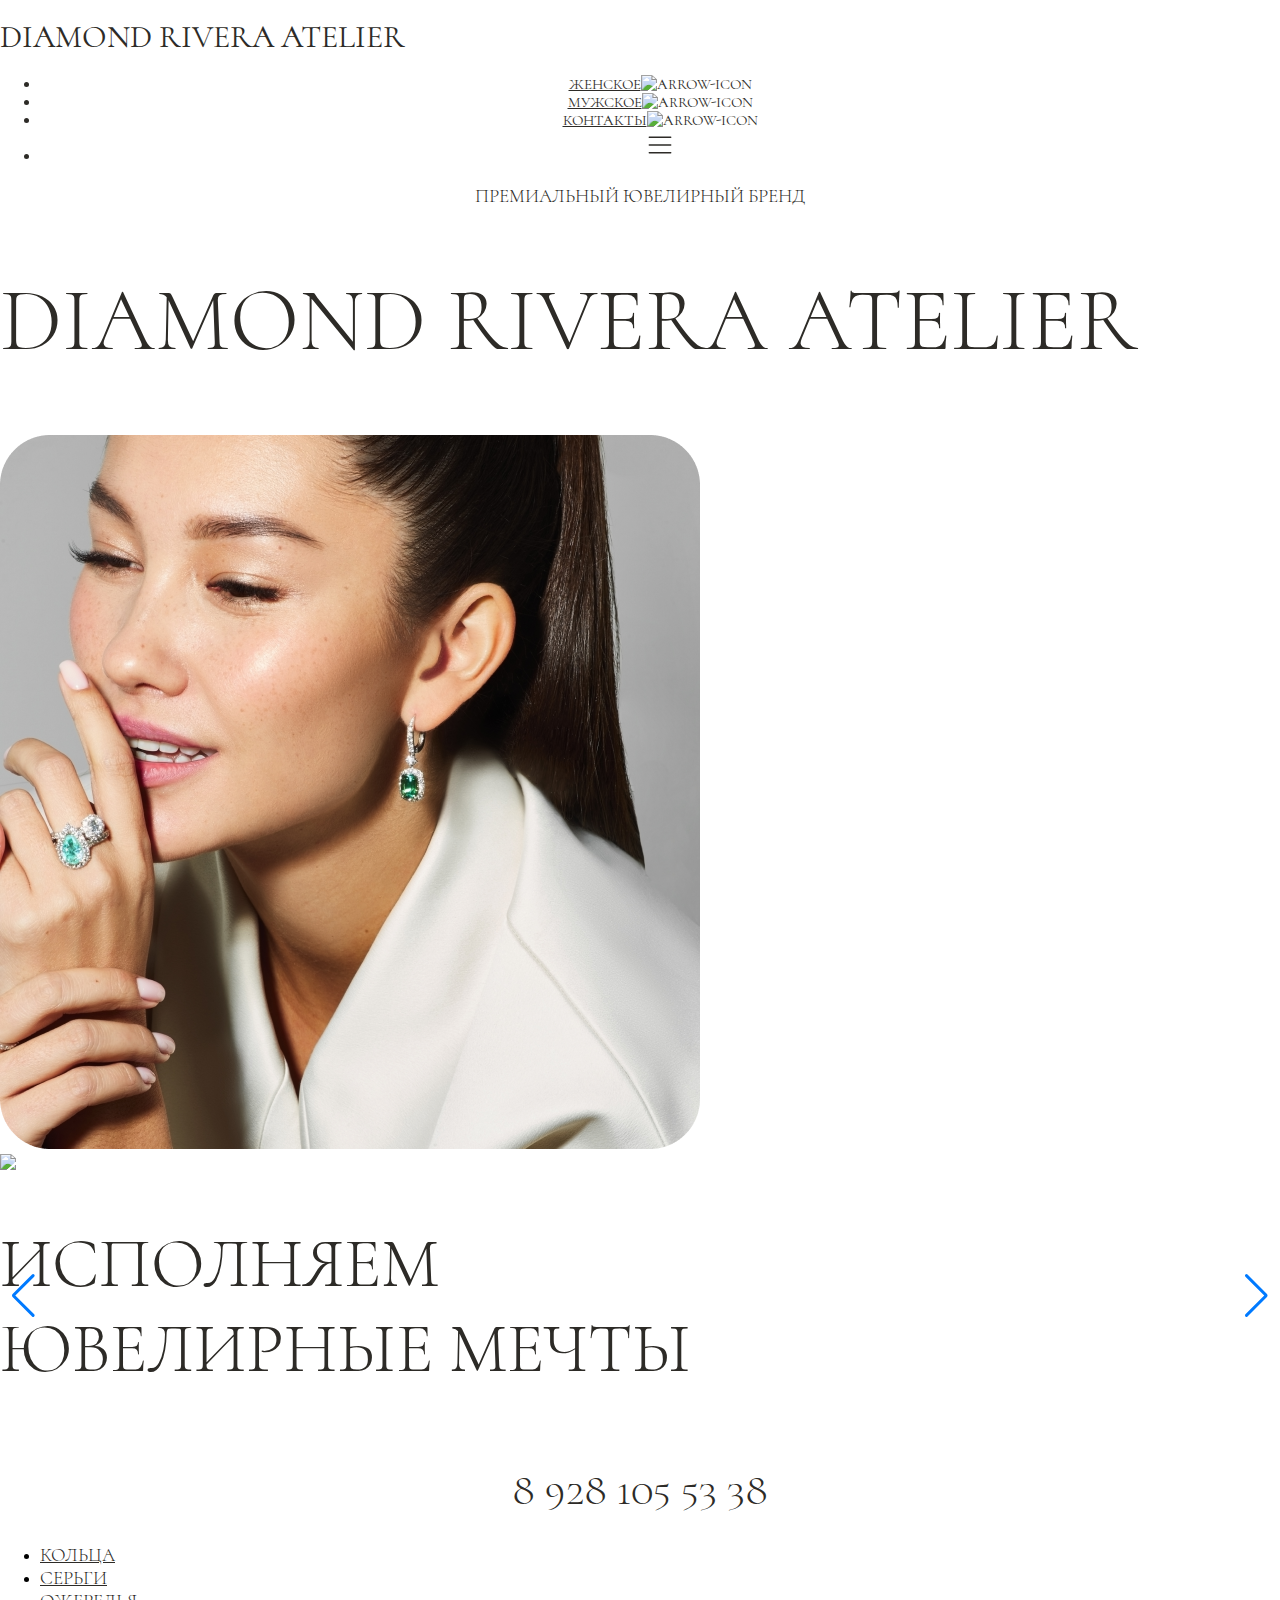
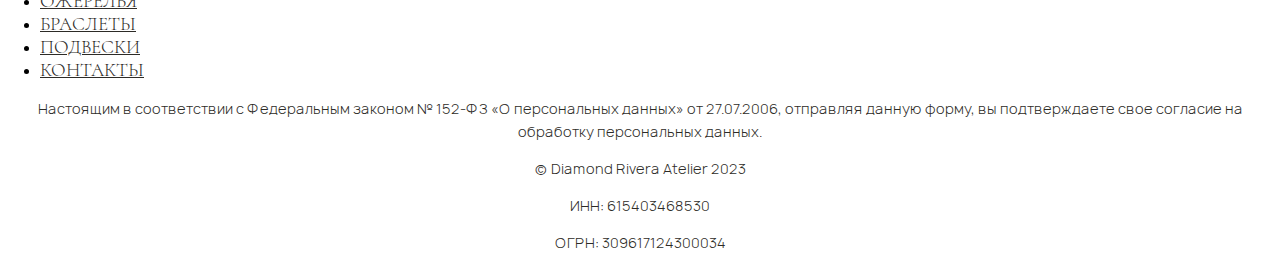
==== index.html @ b0409db1 "small changes index.html" ====
<!DOCTYPE html>
<html lang="en">
  <head>
    <meta charset="UTF-8" />
    <meta name="viewport" content="width=device-width, initial-scale=1.0" />
    <title>Diamon done</title>
    <!-- normalize css -->
    <link rel="stylesheet" href="css/normalize.css" />
    <!-- cormorantcs font -->
    <link rel="stylesheet" href="./fonts/CormorantSC/stylesheet.css" />
    <!-- manrope font -->
    <link rel="stylesheet" href="./fonts/manrope/stylesheet.css">
    <!-- swiper css -->
    <link rel="stylesheet" href="./libs/swiper/swiper.css" />
    <!-- typohraphy css -->
    <link rel="stylesheet" href="./css/typography.css" />
    <!-- css link -->
    <link rel="stylesheet" href="css/style.css" />
  </head>
  <body>
    <div class="wrapper">
      <!-- header start -->
      <header class="header">
        <div class="container">
          <h1 class="brand-title">Diamond Rivera Atelier</h1>
          <nav class="header-nav">
            <ul class="nav-menu">
              <li class="nav-item">
                <a href="#!" class="nav-link header-nav">Женское</a
                ><img
                  class="arrow-icon"
                  src="./images/icons/arrow-icon.svg"
                  alt="arrow-icon"
                />
              </li>
              <li class="nav-item">
                <a href="#!" class="nav-link header-nav">Мужское</a
                ><img
                  class="arrow-icon"
                  src="./images/icons/arrow-icon.svg"
                  alt="arrow-icon"
                />
              </li>
              <li class="nav-item">
                <a href="#!" class="nav-link header-nav">контакты</a
                ><img
                  class="arrow-icon"
                  src="./images/icons/arrow-icon.svg"
                  alt="arrow-icon"
                />
              </li>
              <li class="nav-item">
                <img
                  class="bars-icon"
                  src="./images/icons/bars-icon.svg"
                  alt="bars-icon"
                />
              </li>
            </ul>
          </nav>
        </div>
      </header>
      <!-- header end -->

      <!-- main start -->
      <main class="main">
        <!-- intro section start -->
        <section class="intro">
          <div class="container d-flex">
            <div class="intro-content">
              <p class="intro-content-text card-item-title">
                Премиальный ювелирный бренд
              </p>
              <h1 class="h1-title intro-title">Diamond Rivera Atelier</h1>
            </div>
            <div class="intro-imgs">
              <img
                class="intro-img"
                src="./images/intro-img.png"
                alt="intro-img"
              />
            </div>
          </div>
        </section>

        <!-- slider section -->
        <section class="img-slider">
          <div class="swiper mySwiper">
            <div class="swiper-wrapper">
              <div class="swiper-slide">
                <img src="./images/slider-img.png" />
                <div class="captions">
                  <h1 class="caption-title h2-title">Исполняем  <br> ювелирные мечты</h1>
                </div>
              </div>
              <div class="swiper-slide">
                <img src="./images/images.jpg" />
              </div>
              <div class="swiper-slide">
                <img
                  src="https://i0.wp.com/picjumbo.com/wp-content/uploads/beautiful-nature-mountain-scenery-with-flowers-free-photo.jpg?w=600&quality=80"
                  alt="images"
                />
              </div>
            </div>
            <div class="swiper-button-next"></div>
            <div class="swiper-button-prev"></div>
            <div class="swiper-pagination"></div>
          </div>
        </section>
      </main>
      <!-- main end -->

      <!-- footer start -->
      <footer class="footer">
        <div class="footer-box">
          <h1 class="footer-number">8 928 105 53 38</h1>
          <ul class="footer-menu d-flex">
            <li class="footer-item">
              <a href="#!" class="footer-link card-item-title">Кольца</a>
            </li>
            <li class="footer-item">
              <a href="#!" class="footer-link card-item-title">Серьги</a>
            </li>
            <li class="footer-item">
              <a href="#!" class="footer-link card-item-title">Ожерелья</a>
            </li>
            <li class="footer-item">
              <a href="#!" class="footer-link card-item-title">Браслеты</a>
            </li>
            <li class="footer-item">
              <a href="#!" class="footer-link card-item-title">Подвески</a>
            </li>
            <li class="footer-item">
              <a href="#!" class="footer-link card-item-title">Контакты</a>
            </li>
          </ul>
          <div class="footer-descr card-item-descr">
            Настоящим в соответствии с Федеральным законом № 152-ФЗ «О
            персональных данных» от 27.07.2006, отправляя данную форму, вы
            подтверждаете свое согласие на обработку персональных данных.
          </div>
        </div>
        <div class="container">
          <div class="footer-bottom">
            <p class="card-item-descr">©  Diamond Rivera Atelier 2023</p>
            <div class="abstract-box d-flex">
              <p class="abstracts-text card-item-descr">ИНН: 615403468530</p>
              <p class="abstracts-text card-item-descr">ОГРН: 309617124300034</p>
            </div>
          </div>
        </div>
      </footer>
      <!-- footer end -->
    </div>
    <!-- swiper js -->
    <script src="./libs/swiper/swiper.js"></script>
    <!-- custom js -->
    <script src="./js/script.js"></script>
  </body>
</html>
---- fonts/CormorantSC/stylesheet.css ----
/* This stylesheet generated by Transfonter (https://transfonter.org) on February 25, 2018 3:37 PM */

@font-face {
    font-family: 'Cormorant SC';
    src: url('CormorantSC-Regular.eot');
    src: local('Cormorant SC Regular'), local('CormorantSC-Regular'),
        url('CormorantSC-Regular.eot?#iefix') format('embedded-opentype'),
        url('CormorantSC-Regular.woff') format('woff'),
        url('CormorantSC-Regular.ttf') format('truetype');
    font-weight: normal;
    font-style: normal;
}

@font-face {
    font-family: 'Cormorant SC';
    src: url('CormorantSC-Light.eot');
    src: local('Cormorant SC Light'), local('CormorantSC-Light'),
        url('CormorantSC-Light.eot?#iefix') format('embedded-opentype'),
        url('CormorantSC-Light.woff') format('woff'),
        url('CormorantSC-Light.ttf') format('truetype');
    font-weight: 300;
    font-style: normal;
}

@font-face {
    font-family: 'Cormorant SC';
    src: url('CormorantSC-SemiBold.eot');
    src: local('Cormorant SC SemiBold'), local('CormorantSC-SemiBold'),
        url('CormorantSC-SemiBold.eot?#iefix') format('embedded-opentype'),
        url('CormorantSC-SemiBold.woff') format('woff'),
        url('CormorantSC-SemiBold.ttf') format('truetype');
    font-weight: 600;
    font-style: normal;
}

@font-face {
    font-family: 'Cormorant SC';
    src: url('CormorantSC-Medium.eot');
    src: local('Cormorant SC Medium'), local('CormorantSC-Medium'),
        url('CormorantSC-Medium.eot?#iefix') format('embedded-opentype'),
        url('CormorantSC-Medium.woff') format('woff'),
        url('CormorantSC-Medium.ttf') format('truetype');
    font-weight: 500;
    font-style: normal;
}

@font-face {
    font-family: 'Cormorant SC';
    src: url('CormorantSC-Bold.eot');
    src: local('Cormorant SC Bold'), local('CormorantSC-Bold'),
        url('CormorantSC-Bold.eot?#iefix') format('embedded-opentype'),
        url('CormorantSC-Bold.woff') format('woff'),
        url('CormorantSC-Bold.ttf') format('truetype');
    font-weight: bold;
    font-style: normal;
}
---- fonts/manrope/stylesheet.css ----
@font-face {
    font-family: 'Manrope';
    src: url('Manrope-Bold.eot');
    src: local('Manrope Bold'), local('Manrope-Bold'),
        url('Manrope-Bold.eot?#iefix') format('embedded-opentype'),
        url('Manrope-Bold.woff2') format('woff2'),
        url('Manrope-Bold.woff') format('woff'),
        url('Manrope-Bold.ttf') format('truetype');
    font-weight: bold;
    font-style: normal;
}

@font-face {
    font-family: 'Manrope';
    src: url('Manrope-Semibold.eot');
    src: local('Manrope Semibold'), local('Manrope-Semibold'),
        url('Manrope-Semibold.eot?#iefix') format('embedded-opentype'),
        url('Manrope-Semibold.woff2') format('woff2'),
        url('Manrope-Semibold.woff') format('woff'),
        url('Manrope-Semibold.ttf') format('truetype');
    font-weight: 600;
    font-style: normal;
}

@font-face {
    font-family: 'Manrope';
    src: url('Manrope-Regular.eot');
    src: local('Manrope Regular'), local('Manrope-Regular'),
        url('Manrope-Regular.eot?#iefix') format('embedded-opentype'),
        url('Manrope-Regular.woff2') format('woff2'),
        url('Manrope-Regular.woff') format('woff'),
        url('Manrope-Regular.ttf') format('truetype');
    font-weight: normal;
    font-style: normal;
}

@font-face {
    font-family: 'Manrope';
    src: url('Manrope-Light.eot');
    src: local('Manrope Light'), local('Manrope-Light'),
        url('Manrope-Light.eot?#iefix') format('embedded-opentype'),
        url('Manrope-Light.woff2') format('woff2'),
        url('Manrope-Light.woff') format('woff'),
        url('Manrope-Light.ttf') format('truetype');
    font-weight: 300;
    font-style: normal;
}

@font-face {
    font-family: 'Manrope';
    src: url('Manrope-Thin.eot');
    src: local('Manrope Thin'), local('Manrope-Thin'),
        url('Manrope-Thin.eot?#iefix') format('embedded-opentype'),
        url('Manrope-Thin.woff2') format('woff2'),
        url('Manrope-Thin.woff') format('woff'),
        url('Manrope-Thin.ttf') format('truetype');
    font-weight: 100;
    font-style: normal;
}

@font-face {
    font-family: 'Manrope';
    src: url('Manrope-Medium.eot');
    src: local('Manrope Medium'), local('Manrope-Medium'),
        url('Manrope-Medium.eot?#iefix') format('embedded-opentype'),
        url('Manrope-Medium.woff2') format('woff2'),
        url('Manrope-Medium.woff') format('woff'),
        url('Manrope-Medium.ttf') format('truetype');
    font-weight: 500;
    font-style: normal;
}

@font-face {
    font-family: 'Manrope';
    src: url('Manrope-ExtraBold.eot');
    src: local('Manrope ExtraBold'), local('Manrope-ExtraBold'),
        url('Manrope-ExtraBold.eot?#iefix') format('embedded-opentype'),
        url('Manrope-ExtraBold.woff2') format('woff2'),
        url('Manrope-ExtraBold.woff') format('woff'),
        url('Manrope-ExtraBold.ttf') format('truetype');
    font-weight: 800;
    font-style: normal;
}
---- css/typography.css ----
/* h1 */
.h1-title {
  color: #2d2b27;
  font-family: Cormorant SC;
  font-size: 90px;
  font-style: normal;
  font-weight: 300;
  line-height: 120%;
  text-transform: uppercase;
}

.h2-title {
  color: #2d2b27;
  font-family: Cormorant SC;
  font-size: 70px;
  font-style: normal;
  font-weight: 300;
  line-height: normal;
  text-transform: uppercase;
}

.brand-title {
  color: #2d2b27;
  font-family: Cormorant SC;
  font-size: 32px;
  font-style: normal;
  font-weight: 400;
  line-height: 100%;
  text-transform: uppercase;
}

.card-item-title {
  color: #2d2b27;
  text-align: center;
  font-family: Cormorant SC;
  font-size: 19px;
  font-style: normal;
  font-weight: 300;
  line-height: normal;
  text-transform: uppercase;
}

.card-item-descr {
  color: #2d2b27;
  text-align: center;
  font-family: Manrope;
  font-size: 14px;
  font-style: normal;
  font-weight: 300;
  line-height: normal;
}

.slider-title {
  color: #fff;
  font-family: Manrope;
  font-size: 70px;
  font-style: normal;
  font-weight: 300;
  line-height: 120%;
}

.card-title,
.footer-number {
  color: #2d2b27;
  text-align: center;
  font-family: Cormorant SC;
  font-size: 41px;
  font-style: normal;
  font-weight: 300;
  line-height: normal;
}

.header-nav {
  color: #2d2b27;
  text-align: center;
  font-family: Cormorant SC;
  font-size: 15px;
  font-style: normal;
  font-weight: 400;
  line-height: normal;
  text-transform: uppercase;
}

.p-text {
  color: #2d2b27;
  font-variant-numeric: lining-nums proportional-nums;
  font-family: Cormorant SC;
  font-size: 24px;
  font-style: normal;
  font-weight: 300;
  line-height: 160%;
}
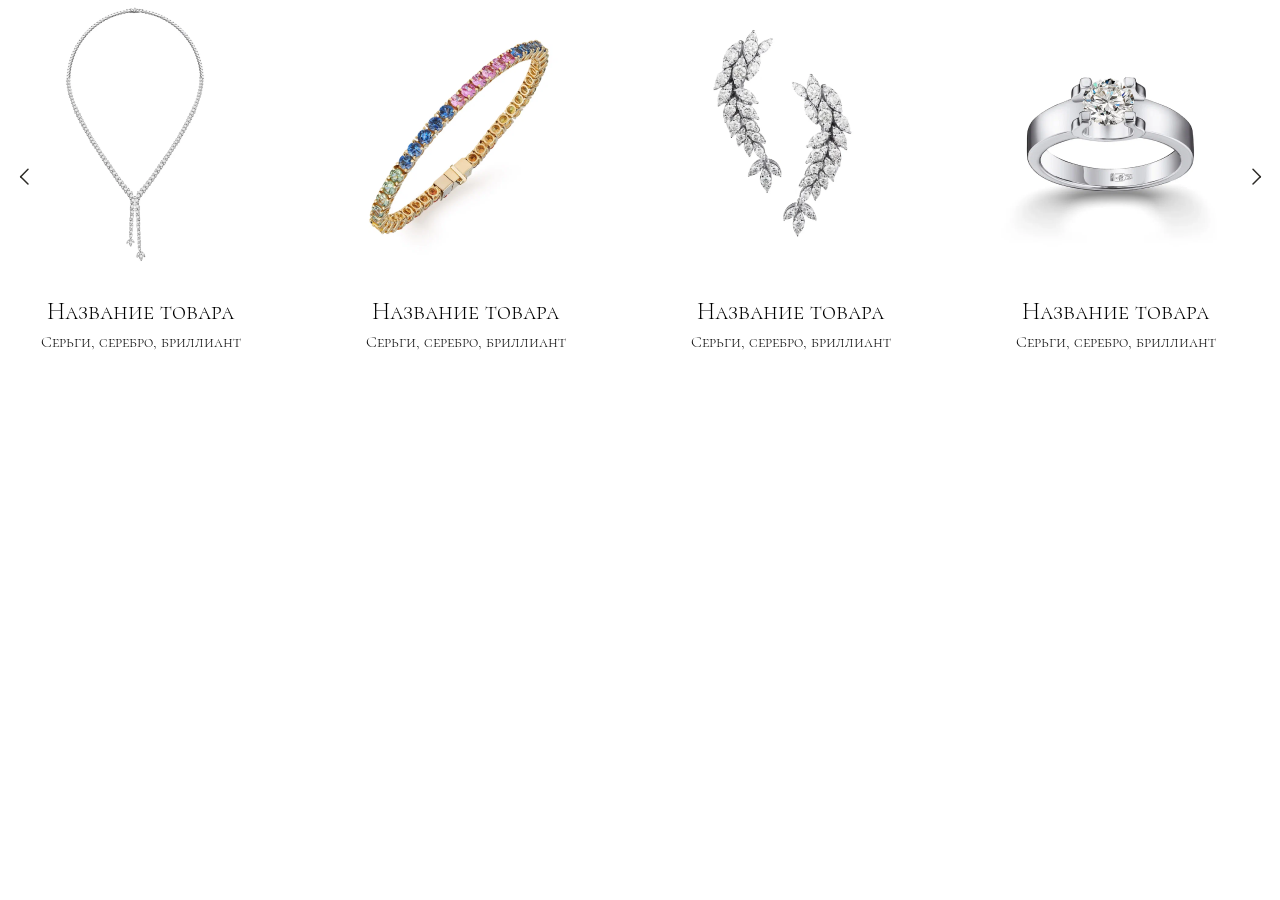
==== commit 5802d305: "vv" ====
--- a/index.html
+++ b/index.html
@@ -1,161 +1,129 @@
 <!DOCTYPE html>
 <html lang="en">
-  <head>
-    <meta charset="UTF-8" />
-    <meta name="viewport" content="width=device-width, initial-scale=1.0" />
-    <title>Diamon done</title>
-    <!-- normalize css -->
-    <link rel="stylesheet" href="css/normalize.css" />
-    <!-- cormorantcs font -->
-    <link rel="stylesheet" href="./fonts/CormorantSC/stylesheet.css" />
-    <!-- manrope font -->
-    <link rel="stylesheet" href="./fonts/manrope/stylesheet.css">
-    <!-- swiper css -->
-    <link rel="stylesheet" href="./libs/swiper/swiper.css" />
-    <!-- typohraphy css -->
-    <link rel="stylesheet" href="./css/typography.css" />
-    <!-- css link -->
-    <link rel="stylesheet" href="css/style.css" />
-  </head>
-  <body>
-    <div class="wrapper">
-      <!-- header start -->
-      <header class="header">
-        <div class="container">
-          <h1 class="brand-title">Diamond Rivera Atelier</h1>
-          <nav class="header-nav">
-            <ul class="nav-menu">
-              <li class="nav-item">
-                <a href="#!" class="nav-link header-nav">Женское</a
-                ><img
-                  class="arrow-icon"
-                  src="./images/icons/arrow-icon.svg"
-                  alt="arrow-icon"
-                />
-              </li>
-              <li class="nav-item">
-                <a href="#!" class="nav-link header-nav">Мужское</a
-                ><img
-                  class="arrow-icon"
-                  src="./images/icons/arrow-icon.svg"
-                  alt="arrow-icon"
-                />
-              </li>
-              <li class="nav-item">
-                <a href="#!" class="nav-link header-nav">контакты</a
-                ><img
-                  class="arrow-icon"
-                  src="./images/icons/arrow-icon.svg"
-                  alt="arrow-icon"
-                />
-              </li>
-              <li class="nav-item">
-                <img
-                  class="bars-icon"
-                  src="./images/icons/bars-icon.svg"
-                  alt="bars-icon"
-                />
-              </li>
-            </ul>
-          </nav>
-        </div>
-      </header>
-      <!-- header end -->
+<head>
+	<meta charset="UTF-8">
+	<meta name="viewport" content="width=device-width, initial-scale=1.0">
+	<title>Diamon done</title>
+	<!-- Cormorant SC font -->
+	<link rel="stylesheet" href="./fonts/Cormorant-sc/stylesheet.css">
+	<!--  -->
+	<link rel="stylesheet" href="./css/swiper.min.css">
+	<!-- normalize css -->
+	<link rel="stylesheet" href="css/normalize.css">
+	<!-- css link -->
+	<link rel="stylesheet" href="css/style.css">
+</head>
+<body>
+															<!-- ===============git push origin=================== -->
+	<div class="wrapper">
 
-      <!-- main start -->
-      <main class="main">
-        <!-- intro section start -->
-        <section class="intro">
-          <div class="container d-flex">
-            <div class="intro-content">
-              <p class="intro-content-text card-item-title">
-                Премиальный ювелирный бренд
-              </p>
-              <h1 class="h1-title intro-title">Diamond Rivera Atelier</h1>
-            </div>
-            <div class="intro-imgs">
-              <img
-                class="intro-img"
-                src="./images/intro-img.png"
-                alt="intro-img"
-              />
-            </div>
-          </div>
-        </section>
+		<!-- header start -->
+		<header class="header">
 
-        <!-- slider section -->
-        <section class="img-slider">
-          <div class="swiper mySwiper">
-            <div class="swiper-wrapper">
-              <div class="swiper-slide">
-                <img src="./images/slider-img.png" />
-                <div class="captions">
-                  <h1 class="caption-title h2-title">Исполняем  <br> ювелирные мечты</h1>
-                </div>
-              </div>
-              <div class="swiper-slide">
-                <img src="./images/images.jpg" />
-              </div>
-              <div class="swiper-slide">
-                <img
-                  src="https://i0.wp.com/picjumbo.com/wp-content/uploads/beautiful-nature-mountain-scenery-with-flowers-free-photo.jpg?w=600&quality=80"
-                  alt="images"
-                />
-              </div>
-            </div>
-            <div class="swiper-button-next"></div>
-            <div class="swiper-button-prev"></div>
-            <div class="swiper-pagination"></div>
-          </div>
-        </section>
-      </main>
-      <!-- main end -->
+		</header>
+		<!-- header end -->
 
-      <!-- footer start -->
-      <footer class="footer">
-        <div class="footer-box">
-          <h1 class="footer-number">8 928 105 53 38</h1>
-          <ul class="footer-menu d-flex">
-            <li class="footer-item">
-              <a href="#!" class="footer-link card-item-title">Кольца</a>
-            </li>
-            <li class="footer-item">
-              <a href="#!" class="footer-link card-item-title">Серьги</a>
-            </li>
-            <li class="footer-item">
-              <a href="#!" class="footer-link card-item-title">Ожерелья</a>
-            </li>
-            <li class="footer-item">
-              <a href="#!" class="footer-link card-item-title">Браслеты</a>
-            </li>
-            <li class="footer-item">
-              <a href="#!" class="footer-link card-item-title">Подвески</a>
-            </li>
-            <li class="footer-item">
-              <a href="#!" class="footer-link card-item-title">Контакты</a>
-            </li>
-          </ul>
-          <div class="footer-descr card-item-descr">
-            Настоящим в соответствии с Федеральным законом № 152-ФЗ «О
-            персональных данных» от 27.07.2006, отправляя данную форму, вы
-            подтверждаете свое согласие на обработку персональных данных.
-          </div>
-        </div>
-        <div class="container">
-          <div class="footer-bottom">
-            <p class="card-item-descr">©  Diamond Rivera Atelier 2023</p>
-            <div class="abstract-box d-flex">
-              <p class="abstracts-text card-item-descr">ИНН: 615403468530</p>
-              <p class="abstracts-text card-item-descr">ОГРН: 309617124300034</p>
-            </div>
-          </div>
-        </div>
-      </footer>
-      <!-- footer end -->
-    </div>
-    <!-- swiper js -->
-    <script src="./libs/swiper/swiper.js"></script>
-    <!-- custom js -->
-    <script src="./js/script.js"></script>
-  </body>
-</html>
+		<!-- main start -->
+		<main class="main">
+			<section class="slider_one">
+				<div class="container">
+					<div class="swiper mySwiper">
+						<div class="swiper-wrapper">
+							<div class="swiper-slide">
+								<div class="swipper_img">
+									<img src="./images/slider_img-one.png" alt="">
+								</div>
+								<div class="swipper_slide-title">
+									<h2 class="swipper-title">Название товара</h2>
+									<p class="swiper-title_p">Серьги, серебро, бриллиант</p>
+								</div>
+							</div>
+								<div class="swiper-slide">
+									<div class="swipper_img">
+										<img src="./images/slider_img-two.png" alt="">
+									</div>
+									<div class="swipper_slide-title">
+										<h2 class="swipper-title">Название товара</h2>
+										<p class="swiper-title_p">Серьги, серебро, бриллиант</p>
+									</div>
+								</div>
+							<div class="swiper-slide">
+								<div class="swipper_img">
+									<img src="./images/slider_img-three.png" alt="">
+								</div>
+								<div class="swipper_slide-title">
+									<h2 class="swipper-title">Название товара</h2>
+									<p class="swiper-title_p">Серьги, серебро, бриллиант</p>
+								</div>
+							</div>
+							<div class="swiper-slide">
+								<div class="swipper_img">
+									<img src="./images/slider_img-four.png" alt="">
+								</div>
+								<div class="swipper_slide-title">
+									<h2 class="swipper-title">Название товара</h2>
+									<p class="swiper-title_p">Серьги, серебро, бриллиант</p>
+								</div>
+							</div>
+							<div class="swiper-slide">
+								<div class="swipper_img">
+									<img src="./images/slider_img-one.png" alt="">
+								</div>
+								<div class="swipper_slide-title">
+									<h2 class="swipper-title">Название товара</h2>
+									<p class="swiper-title_p">Серьги, серебро, бриллиант</p>
+								</div>
+							</div>
+							<div class="swiper-slide">
+								<div class="swipper_img">
+									<img src="./images/slider_img-two.png" alt="">
+								</div>
+								<div class="swipper_slide-title">
+									<h2 class="swipper-title">Название товара</h2>
+									<p class="swiper-title_p">Серьги, серебро, бриллиант</p>
+								</div>
+							</div>
+							<div class="swiper-slide">
+								<div class="swipper_img">
+									<img src="./images/slider_img-three.png" alt="">
+								</div>
+								<div class="swipper_slide-title">
+									<h2 class="swipper-title">Название товара</h2>
+									<p class="swiper-title_p">Серьги, серебро, бриллиант</p>
+								</div>
+							</div>
+							<div class="swiper-slide">
+								<div class="swipper_img">
+									<img src="./images/slider_img-four.png" alt="">
+								</div>
+								<div class="swipper_slide-title">
+									<h2 class="swipper-title">Название товара</h2>
+									<p class="swiper-title_p">Серьги, серебро, бриллиант</p>
+								</div>
+							</div>
+						</div>
+						<div class="swiper-button-next">
+							<img src="./images/icons/swipper-next_btn.svg" alt="">
+						</div>
+						<div class="swiper-button-prev">
+							<img src="./images/icons/swipper-prev_btn.svg" alt="">
+						</div>
+					</div>
+				</div>
+			</section>
+
+		</main>
+		<!-- main end -->
+
+		<!-- footer start -->
+		<footer class="footer">
+			
+		</footer>
+		<!-- footer end -->
+		<script src="https://cdn.jsdelivr.net/npm/swiper@11/swiper-bundle.min.js"></script>
+		<script src="./libs/js/slider.js"></script>
+		<script src="./libs/js/swiper.min.js"></script>
+	</div>
+
+</body>
+</html>--- a/fonts/Cormorant-sc/stylesheet.css
+++ b/fonts/Cormorant-sc/stylesheet.css
@@ -0,0 +1,56 @@
+/* This stylesheet generated by Transfonter (https://transfonter.org) on February 25, 2018 3:38 PM */
+
+@font-face {
+    font-family: 'Cormorant Unicase';
+    src: url('CormorantUnicase-Regular.eot');
+    src: local('Cormorant Unicase Regular'), local('CormorantUnicase-Regular'),
+        url('CormorantUnicase-Regular.eot?#iefix') format('embedded-opentype'),
+        url('CormorantUnicase-Regular.woff') format('woff'),
+        url('CormorantUnicase-Regular.ttf') format('truetype');
+    font-weight: normal;
+    font-style: normal;
+}
+
+@font-face {
+    font-family: 'Cormorant Unicase';
+    src: url('CormorantUnicase-Bold.eot');
+    src: local('Cormorant Unicase Bold'), local('CormorantUnicase-Bold'),
+        url('CormorantUnicase-Bold.eot?#iefix') format('embedded-opentype'),
+        url('CormorantUnicase-Bold.woff') format('woff'),
+        url('CormorantUnicase-Bold.ttf') format('truetype');
+    font-weight: bold;
+    font-style: normal;
+}
+
+@font-face {
+    font-family: 'Cormorant Unicase';
+    src: url('CormorantUnicase-Medium.eot');
+    src: local('Cormorant Unicase Medium'), local('CormorantUnicase-Medium'),
+        url('CormorantUnicase-Medium.eot?#iefix') format('embedded-opentype'),
+        url('CormorantUnicase-Medium.woff') format('woff'),
+        url('CormorantUnicase-Medium.ttf') format('truetype');
+    font-weight: 500;
+    font-style: normal;
+}
+
+@font-face {
+    font-family: 'Cormorant Unicase';
+    src: url('CormorantUnicase-Light.eot');
+    src: local('Cormorant Unicase Light'), local('CormorantUnicase-Light'),
+        url('CormorantUnicase-Light.eot?#iefix') format('embedded-opentype'),
+        url('CormorantUnicase-Light.woff') format('woff'),
+        url('CormorantUnicase-Light.ttf') format('truetype');
+    font-weight: 300;
+    font-style: normal;
+}
+
+@font-face {
+    font-family: 'Cormorant Unicase';
+    src: url('CormorantUnicase-SemiBold.eot');
+    src: local('Cormorant Unicase SemiBold'), local('CormorantUnicase-SemiBold'),
+        url('CormorantUnicase-SemiBold.eot?#iefix') format('embedded-opentype'),
+        url('CormorantUnicase-SemiBold.woff') format('woff'),
+        url('CormorantUnicase-SemiBold.ttf') format('truetype');
+    font-weight: 600;
+    font-style: normal;
+}
--- a/css/style.css
+++ b/css/style.css
@@ -0,0 +1,56 @@
+/* CORE STYLE */
+
+html {
+	box-sizing: border-box;
+}
+
+*,
+*::before,
+*::after {
+	box-sizing: inherit;
+}
+
+body {
+	padding: 0;
+	margin: 0;
+	font-family: "Cormorant Unicase", serif;
+}
+
+p,
+h1,
+h2,
+h3,
+h4,
+h5,
+h6 {
+	margin: 0;
+}
+
+a {
+	display: inline-block;
+}
+
+.wrapper {
+	overflow: hidden;
+}
+
+.container {
+	max-width: 1400px;
+	margin: 0 auto;
+}
+
+
+.swipper-title{
+	font-weight: 300;
+	margin: 24px 47px 7px 47px;
+}
+.swiper-title_p{
+	font-weight: 300;
+	margin: 0 41px;
+}
+.swiper-button-prev::after {
+	display: none;
+}
+.swiper-button-next::after{
+	display: none;
+}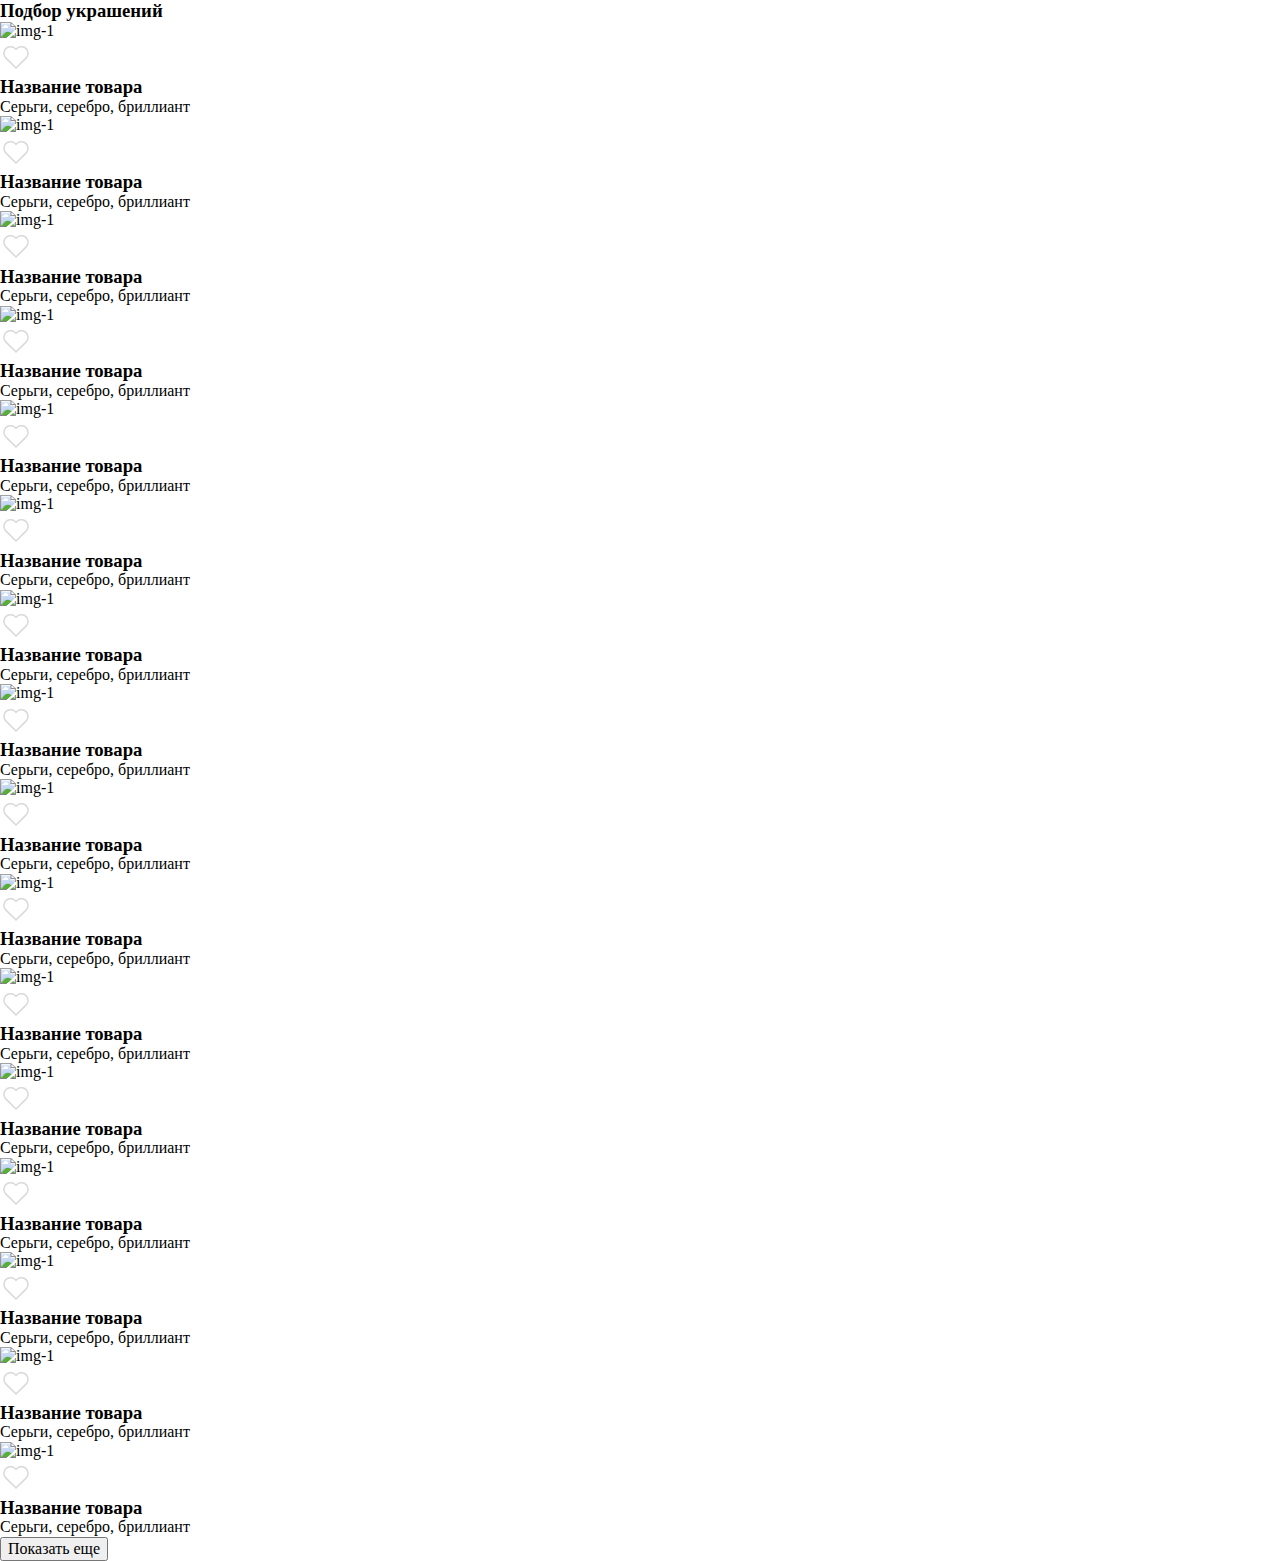
==== commit e5dd3965: "html card" ====
--- a/index.html
+++ b/index.html
@@ -4,17 +4,13 @@
 	<meta charset="UTF-8">
 	<meta name="viewport" content="width=device-width, initial-scale=1.0">
 	<title>Diamon done</title>
-	<!-- Cormorant SC font -->
-	<link rel="stylesheet" href="./fonts/Cormorant-sc/stylesheet.css">
-	<!--  -->
-	<link rel="stylesheet" href="./css/swiper.min.css">
 	<!-- normalize css -->
 	<link rel="stylesheet" href="css/normalize.css">
 	<!-- css link -->
 	<link rel="stylesheet" href="css/style.css">
 </head>
 <body>
-															<!-- ===============git push origin=================== -->
+	
 	<div class="wrapper">
 
 		<!-- header start -->
@@ -25,92 +21,347 @@
 
 		<!-- main start -->
 		<main class="main">
-			<section class="slider_one">
+
+			<section class="info-section">
+
 				<div class="container">
-					<div class="swiper mySwiper">
-						<div class="swiper-wrapper">
-							<div class="swiper-slide">
-								<div class="swipper_img">
-									<img src="./images/slider_img-one.png" alt="">
-								</div>
-								<div class="swipper_slide-title">
-									<h2 class="swipper-title">Название товара</h2>
-									<p class="swiper-title_p">Серьги, серебро, бриллиант</p>
-								</div>
-							</div>
-								<div class="swiper-slide">
-									<div class="swipper_img">
-										<img src="./images/slider_img-two.png" alt="">
-									</div>
-									<div class="swipper_slide-title">
-										<h2 class="swipper-title">Название товара</h2>
-										<p class="swiper-title_p">Серьги, серебро, бриллиант</p>
-									</div>
-								</div>
-							<div class="swiper-slide">
-								<div class="swipper_img">
-									<img src="./images/slider_img-three.png" alt="">
-								</div>
-								<div class="swipper_slide-title">
-									<h2 class="swipper-title">Название товара</h2>
-									<p class="swiper-title_p">Серьги, серебро, бриллиант</p>
-								</div>
-							</div>
-							<div class="swiper-slide">
-								<div class="swipper_img">
-									<img src="./images/slider_img-four.png" alt="">
-								</div>
-								<div class="swipper_slide-title">
-									<h2 class="swipper-title">Название товара</h2>
-									<p class="swiper-title_p">Серьги, серебро, бриллиант</p>
-								</div>
-							</div>
-							<div class="swiper-slide">
-								<div class="swipper_img">
-									<img src="./images/slider_img-one.png" alt="">
-								</div>
-								<div class="swipper_slide-title">
-									<h2 class="swipper-title">Название товара</h2>
-									<p class="swiper-title_p">Серьги, серебро, бриллиант</p>
-								</div>
-							</div>
-							<div class="swiper-slide">
-								<div class="swipper_img">
-									<img src="./images/slider_img-two.png" alt="">
-								</div>
-								<div class="swipper_slide-title">
-									<h2 class="swipper-title">Название товара</h2>
-									<p class="swiper-title_p">Серьги, серебро, бриллиант</p>
-								</div>
-							</div>
-							<div class="swiper-slide">
-								<div class="swipper_img">
-									<img src="./images/slider_img-three.png" alt="">
-								</div>
-								<div class="swipper_slide-title">
-									<h2 class="swipper-title">Название товара</h2>
-									<p class="swiper-title_p">Серьги, серебро, бриллиант</p>
-								</div>
-							</div>
-							<div class="swiper-slide">
-								<div class="swipper_img">
-									<img src="./images/slider_img-four.png" alt="">
-								</div>
-								<div class="swipper_slide-title">
-									<h2 class="swipper-title">Название товара</h2>
-									<p class="swiper-title_p">Серьги, серебро, бриллиант</p>
-								</div>
-							</div>
-						</div>
-						<div class="swiper-button-next">
-							<img src="./images/icons/swipper-next_btn.svg" alt="">
-						</div>
-						<div class="swiper-button-prev">
-							<img src="./images/icons/swipper-prev_btn.svg" alt="">
+					<div class="info-sction__header-title">
+						<h3>Подбор украшений</h3>
+					</div>
+					<div class="info-section__line">
+
+					</div>
+					<div class="info-section__midle">
+						<div class="info-section__middle-boxes">
+							<div class="info-section__middle-box">
+								<img class="info-section__middle-box__img" src="./images/rasm 1.svg" alt="img-1">
+								<div class="info-section__icon">
+									<div class="svg">
+										<svg class="yurak-icon"  width="32" height="32" viewBox="0 0 32 32" fill="none" xmlns="http://www.w3.org/2000/svg">
+											<g clip-path="url(#clip0_161_1806)">
+											<path d="M25.9998 18.096L15.9998 28L5.99975 18.096C5.34016 17.4542 4.82061 16.6827 4.47381 15.8302C4.12702 14.9777 3.9605 14.0626 3.98473 13.1426C4.00897 12.2226 4.22343 11.3175 4.61463 10.4845C5.00582 9.65142 5.56526 8.90837 6.25773 8.30214C6.9502 7.69591 7.76069 7.23962 8.63817 6.96201C9.51564 6.6844 10.4411 6.59148 11.3562 6.6891C12.2714 6.78672 13.1564 7.07277 13.9556 7.52924C14.7548 7.98571 15.4507 8.6027 15.9998 9.34137C16.5511 8.60806 17.2479 7.99646 18.0466 7.54484C18.8452 7.09322 19.7284 6.8113 20.641 6.71673C21.5536 6.62215 22.4759 6.71696 23.3501 6.99522C24.2244 7.27348 25.0318 7.7292 25.7218 8.33385C26.4119 8.9385 26.9697 9.67908 27.3603 10.5092C27.751 11.3394 27.9661 12.2412 27.9922 13.1583C28.0183 14.0754 27.8548 14.988 27.5119 15.839C27.1691 16.69 26.6543 17.4611 25.9998 18.104" stroke="#D9D9D9" stroke-width="1.5" stroke-linecap="round" stroke-linejoin="round"/>
+											</g>
+											<defs>
+											<clipPath id="clip0_161_1806">
+											<rect width="32" height="32" fill="white"/>
+											</clipPath>
+											</defs>
+											</svg>
+									</div>
+								</div>
+								<h3 class="titttle">Название товара</h3>
+								<p class="title">Серьги, серебро, бриллиант</p>
+							</div>
+
+							<div class="info-section__middle-box">
+								<img class="info-section__middle-box__img" src="./images/rasm 2.svg" alt="img-1">
+								<div class="info-section__icon">
+									<div class="svg">
+										<svg class="yurak-icon"  width="32" height="32" viewBox="0 0 32 32" fill="none" xmlns="http://www.w3.org/2000/svg">
+											<g clip-path="url(#clip0_161_1806)">
+											<path d="M25.9998 18.096L15.9998 28L5.99975 18.096C5.34016 17.4542 4.82061 16.6827 4.47381 15.8302C4.12702 14.9777 3.9605 14.0626 3.98473 13.1426C4.00897 12.2226 4.22343 11.3175 4.61463 10.4845C5.00582 9.65142 5.56526 8.90837 6.25773 8.30214C6.9502 7.69591 7.76069 7.23962 8.63817 6.96201C9.51564 6.6844 10.4411 6.59148 11.3562 6.6891C12.2714 6.78672 13.1564 7.07277 13.9556 7.52924C14.7548 7.98571 15.4507 8.6027 15.9998 9.34137C16.5511 8.60806 17.2479 7.99646 18.0466 7.54484C18.8452 7.09322 19.7284 6.8113 20.641 6.71673C21.5536 6.62215 22.4759 6.71696 23.3501 6.99522C24.2244 7.27348 25.0318 7.7292 25.7218 8.33385C26.4119 8.9385 26.9697 9.67908 27.3603 10.5092C27.751 11.3394 27.9661 12.2412 27.9922 13.1583C28.0183 14.0754 27.8548 14.988 27.5119 15.839C27.1691 16.69 26.6543 17.4611 25.9998 18.104" stroke="#D9D9D9" stroke-width="1.5" stroke-linecap="round" stroke-linejoin="round"/>
+											</g>
+											<defs>
+											<clipPath id="clip0_161_1806">
+											<rect width="32" height="32" fill="white"/>
+											</clipPath>
+											</defs>
+											</svg>
+									</div>
+								</div>
+								<h3 class="titttle">Название товара</h3>
+								<p class="title">Серьги, серебро, бриллиант</p>
+							</div>
+
+							<div class="info-section__middle-box">
+								<img class="info-section__middle-box__img" src="./images/rasm 3.svg" alt="img-1">
+								<div class="info-section__icon">
+									<div class="svg">
+										<svg class="yurak-icon"  width="32" height="32" viewBox="0 0 32 32" fill="none" xmlns="http://www.w3.org/2000/svg">
+											<g clip-path="url(#clip0_161_1806)">
+											<path d="M25.9998 18.096L15.9998 28L5.99975 18.096C5.34016 17.4542 4.82061 16.6827 4.47381 15.8302C4.12702 14.9777 3.9605 14.0626 3.98473 13.1426C4.00897 12.2226 4.22343 11.3175 4.61463 10.4845C5.00582 9.65142 5.56526 8.90837 6.25773 8.30214C6.9502 7.69591 7.76069 7.23962 8.63817 6.96201C9.51564 6.6844 10.4411 6.59148 11.3562 6.6891C12.2714 6.78672 13.1564 7.07277 13.9556 7.52924C14.7548 7.98571 15.4507 8.6027 15.9998 9.34137C16.5511 8.60806 17.2479 7.99646 18.0466 7.54484C18.8452 7.09322 19.7284 6.8113 20.641 6.71673C21.5536 6.62215 22.4759 6.71696 23.3501 6.99522C24.2244 7.27348 25.0318 7.7292 25.7218 8.33385C26.4119 8.9385 26.9697 9.67908 27.3603 10.5092C27.751 11.3394 27.9661 12.2412 27.9922 13.1583C28.0183 14.0754 27.8548 14.988 27.5119 15.839C27.1691 16.69 26.6543 17.4611 25.9998 18.104" stroke="#D9D9D9" stroke-width="1.5" stroke-linecap="round" stroke-linejoin="round"/>
+											</g>
+											<defs>
+											<clipPath id="clip0_161_1806">
+											<rect width="32" height="32" fill="white"/>
+											</clipPath>
+											</defs>
+											</svg>
+									</div>
+								</div>
+								<h3 class="titttle">Название товара</h3>
+								<p class="title">Серьги, серебро, бриллиант</p>
+							</div>
+
+							<div class="info-section__middle-box">
+								<img class="info-section__middle-box__img" src="./images/rasm 4.svg" alt="img-1">
+								<div class="info-section__icon">
+									<div class="svg">
+										<svg class="yurak-icon"  width="32" height="32" viewBox="0 0 32 32" fill="none" xmlns="http://www.w3.org/2000/svg">
+											<g clip-path="url(#clip0_161_1806)">
+											<path d="M25.9998 18.096L15.9998 28L5.99975 18.096C5.34016 17.4542 4.82061 16.6827 4.47381 15.8302C4.12702 14.9777 3.9605 14.0626 3.98473 13.1426C4.00897 12.2226 4.22343 11.3175 4.61463 10.4845C5.00582 9.65142 5.56526 8.90837 6.25773 8.30214C6.9502 7.69591 7.76069 7.23962 8.63817 6.96201C9.51564 6.6844 10.4411 6.59148 11.3562 6.6891C12.2714 6.78672 13.1564 7.07277 13.9556 7.52924C14.7548 7.98571 15.4507 8.6027 15.9998 9.34137C16.5511 8.60806 17.2479 7.99646 18.0466 7.54484C18.8452 7.09322 19.7284 6.8113 20.641 6.71673C21.5536 6.62215 22.4759 6.71696 23.3501 6.99522C24.2244 7.27348 25.0318 7.7292 25.7218 8.33385C26.4119 8.9385 26.9697 9.67908 27.3603 10.5092C27.751 11.3394 27.9661 12.2412 27.9922 13.1583C28.0183 14.0754 27.8548 14.988 27.5119 15.839C27.1691 16.69 26.6543 17.4611 25.9998 18.104" stroke="#D9D9D9" stroke-width="1.5" stroke-linecap="round" stroke-linejoin="round"/>
+											</g>
+											<defs>
+											<clipPath id="clip0_161_1806">
+											<rect width="32" height="32" fill="white"/>
+											</clipPath>
+											</defs>
+											</svg>
+									</div>
+								</div>
+								<h3 class="titttle">Название товара</h3>
+								<p class="title">Серьги, серебро, бриллиант</p>
+							</div>
+
+							<div class="info-section__middle-box">
+								<img class="info-section__middle-box__img" src="./images/rasm 1.svg" alt="img-1">
+								<div class="info-section__icon">
+									<div class="svg">
+										<svg class="yurak-icon"  width="32" height="32" viewBox="0 0 32 32" fill="none" xmlns="http://www.w3.org/2000/svg">
+											<g clip-path="url(#clip0_161_1806)">
+											<path d="M25.9998 18.096L15.9998 28L5.99975 18.096C5.34016 17.4542 4.82061 16.6827 4.47381 15.8302C4.12702 14.9777 3.9605 14.0626 3.98473 13.1426C4.00897 12.2226 4.22343 11.3175 4.61463 10.4845C5.00582 9.65142 5.56526 8.90837 6.25773 8.30214C6.9502 7.69591 7.76069 7.23962 8.63817 6.96201C9.51564 6.6844 10.4411 6.59148 11.3562 6.6891C12.2714 6.78672 13.1564 7.07277 13.9556 7.52924C14.7548 7.98571 15.4507 8.6027 15.9998 9.34137C16.5511 8.60806 17.2479 7.99646 18.0466 7.54484C18.8452 7.09322 19.7284 6.8113 20.641 6.71673C21.5536 6.62215 22.4759 6.71696 23.3501 6.99522C24.2244 7.27348 25.0318 7.7292 25.7218 8.33385C26.4119 8.9385 26.9697 9.67908 27.3603 10.5092C27.751 11.3394 27.9661 12.2412 27.9922 13.1583C28.0183 14.0754 27.8548 14.988 27.5119 15.839C27.1691 16.69 26.6543 17.4611 25.9998 18.104" stroke="#D9D9D9" stroke-width="1.5" stroke-linecap="round" stroke-linejoin="round"/>
+											</g>
+											<defs>
+											<clipPath id="clip0_161_1806">
+											<rect width="32" height="32" fill="white"/>
+											</clipPath>
+											</defs>
+											</svg>
+									</div>
+								</div>
+								<h3 class="titttle">Название товара</h3>
+								<p class="title">Серьги, серебро, бриллиант</p>
+							</div>
+
+							<div class="info-section__middle-box">
+								<img class="info-section__middle-box__img" src="./images/rasm 2.svg" alt="img-1">
+								<div class="info-section__icon">
+									<div class="svg">
+										<svg class="yurak-icon"  width="32" height="32" viewBox="0 0 32 32" fill="none" xmlns="http://www.w3.org/2000/svg">
+											<g clip-path="url(#clip0_161_1806)">
+											<path d="M25.9998 18.096L15.9998 28L5.99975 18.096C5.34016 17.4542 4.82061 16.6827 4.47381 15.8302C4.12702 14.9777 3.9605 14.0626 3.98473 13.1426C4.00897 12.2226 4.22343 11.3175 4.61463 10.4845C5.00582 9.65142 5.56526 8.90837 6.25773 8.30214C6.9502 7.69591 7.76069 7.23962 8.63817 6.96201C9.51564 6.6844 10.4411 6.59148 11.3562 6.6891C12.2714 6.78672 13.1564 7.07277 13.9556 7.52924C14.7548 7.98571 15.4507 8.6027 15.9998 9.34137C16.5511 8.60806 17.2479 7.99646 18.0466 7.54484C18.8452 7.09322 19.7284 6.8113 20.641 6.71673C21.5536 6.62215 22.4759 6.71696 23.3501 6.99522C24.2244 7.27348 25.0318 7.7292 25.7218 8.33385C26.4119 8.9385 26.9697 9.67908 27.3603 10.5092C27.751 11.3394 27.9661 12.2412 27.9922 13.1583C28.0183 14.0754 27.8548 14.988 27.5119 15.839C27.1691 16.69 26.6543 17.4611 25.9998 18.104" stroke="#D9D9D9" stroke-width="1.5" stroke-linecap="round" stroke-linejoin="round"/>
+											</g>
+											<defs>
+											<clipPath id="clip0_161_1806">
+											<rect width="32" height="32" fill="white"/>
+											</clipPath>
+											</defs>
+											</svg>
+									</div>
+								</div>
+								<h3 class="titttle">Название товара</h3>
+								<p class="title">Серьги, серебро, бриллиант</p>
+							</div>
+
+							<div class="info-section__middle-box">
+								<img class="info-section__middle-box__img" src="./images/rasm 3.svg" alt="img-1">
+								<div class="info-section__icon">
+									<div class="svg">
+										<svg class="yurak-icon"  width="32" height="32" viewBox="0 0 32 32" fill="none" xmlns="http://www.w3.org/2000/svg">
+											<g clip-path="url(#clip0_161_1806)">
+											<path d="M25.9998 18.096L15.9998 28L5.99975 18.096C5.34016 17.4542 4.82061 16.6827 4.47381 15.8302C4.12702 14.9777 3.9605 14.0626 3.98473 13.1426C4.00897 12.2226 4.22343 11.3175 4.61463 10.4845C5.00582 9.65142 5.56526 8.90837 6.25773 8.30214C6.9502 7.69591 7.76069 7.23962 8.63817 6.96201C9.51564 6.6844 10.4411 6.59148 11.3562 6.6891C12.2714 6.78672 13.1564 7.07277 13.9556 7.52924C14.7548 7.98571 15.4507 8.6027 15.9998 9.34137C16.5511 8.60806 17.2479 7.99646 18.0466 7.54484C18.8452 7.09322 19.7284 6.8113 20.641 6.71673C21.5536 6.62215 22.4759 6.71696 23.3501 6.99522C24.2244 7.27348 25.0318 7.7292 25.7218 8.33385C26.4119 8.9385 26.9697 9.67908 27.3603 10.5092C27.751 11.3394 27.9661 12.2412 27.9922 13.1583C28.0183 14.0754 27.8548 14.988 27.5119 15.839C27.1691 16.69 26.6543 17.4611 25.9998 18.104" stroke="#D9D9D9" stroke-width="1.5" stroke-linecap="round" stroke-linejoin="round"/>
+											</g>
+											<defs>
+											<clipPath id="clip0_161_1806">
+											<rect width="32" height="32" fill="white"/>
+											</clipPath>
+											</defs>
+											</svg>
+									</div>
+								</div>
+								<h3 class="titttle">Название товара</h3>
+								<p class="title">Серьги, серебро, бриллиант</p>
+							</div>
+
+							<div class="info-section__middle-box">
+								<img class="info-section__middle-box__img" src="./images/rasm 4.svg" alt="img-1">
+								<div class="info-section__icon">
+									<div class="svg">
+										<svg class="yurak-icon"  width="32" height="32" viewBox="0 0 32 32" fill="none" xmlns="http://www.w3.org/2000/svg">
+											<g clip-path="url(#clip0_161_1806)">
+											<path d="M25.9998 18.096L15.9998 28L5.99975 18.096C5.34016 17.4542 4.82061 16.6827 4.47381 15.8302C4.12702 14.9777 3.9605 14.0626 3.98473 13.1426C4.00897 12.2226 4.22343 11.3175 4.61463 10.4845C5.00582 9.65142 5.56526 8.90837 6.25773 8.30214C6.9502 7.69591 7.76069 7.23962 8.63817 6.96201C9.51564 6.6844 10.4411 6.59148 11.3562 6.6891C12.2714 6.78672 13.1564 7.07277 13.9556 7.52924C14.7548 7.98571 15.4507 8.6027 15.9998 9.34137C16.5511 8.60806 17.2479 7.99646 18.0466 7.54484C18.8452 7.09322 19.7284 6.8113 20.641 6.71673C21.5536 6.62215 22.4759 6.71696 23.3501 6.99522C24.2244 7.27348 25.0318 7.7292 25.7218 8.33385C26.4119 8.9385 26.9697 9.67908 27.3603 10.5092C27.751 11.3394 27.9661 12.2412 27.9922 13.1583C28.0183 14.0754 27.8548 14.988 27.5119 15.839C27.1691 16.69 26.6543 17.4611 25.9998 18.104" stroke="#D9D9D9" stroke-width="1.5" stroke-linecap="round" stroke-linejoin="round"/>
+											</g>
+											<defs>
+											<clipPath id="clip0_161_1806">
+											<rect width="32" height="32" fill="white"/>
+											</clipPath>
+											</defs>
+											</svg>
+									</div>
+								</div>
+								<h3 class="titttle">Название товара</h3>
+								<p class="title">Серьги, серебро, бриллиант</p>
+							</div>
+
+							<div class="info-section__middle-box">
+								<img class="info-section__middle-box__img" src="./images/rasm 1.svg" alt="img-1">
+								<div class="info-section__icon">
+									<div class="svg">
+										<svg class="yurak-icon"  width="32" height="32" viewBox="0 0 32 32" fill="none" xmlns="http://www.w3.org/2000/svg">
+											<g clip-path="url(#clip0_161_1806)">
+											<path d="M25.9998 18.096L15.9998 28L5.99975 18.096C5.34016 17.4542 4.82061 16.6827 4.47381 15.8302C4.12702 14.9777 3.9605 14.0626 3.98473 13.1426C4.00897 12.2226 4.22343 11.3175 4.61463 10.4845C5.00582 9.65142 5.56526 8.90837 6.25773 8.30214C6.9502 7.69591 7.76069 7.23962 8.63817 6.96201C9.51564 6.6844 10.4411 6.59148 11.3562 6.6891C12.2714 6.78672 13.1564 7.07277 13.9556 7.52924C14.7548 7.98571 15.4507 8.6027 15.9998 9.34137C16.5511 8.60806 17.2479 7.99646 18.0466 7.54484C18.8452 7.09322 19.7284 6.8113 20.641 6.71673C21.5536 6.62215 22.4759 6.71696 23.3501 6.99522C24.2244 7.27348 25.0318 7.7292 25.7218 8.33385C26.4119 8.9385 26.9697 9.67908 27.3603 10.5092C27.751 11.3394 27.9661 12.2412 27.9922 13.1583C28.0183 14.0754 27.8548 14.988 27.5119 15.839C27.1691 16.69 26.6543 17.4611 25.9998 18.104" stroke="#D9D9D9" stroke-width="1.5" stroke-linecap="round" stroke-linejoin="round"/>
+											</g>
+											<defs>
+											<clipPath id="clip0_161_1806">
+											<rect width="32" height="32" fill="white"/>
+											</clipPath>
+											</defs>
+											</svg>
+									</div>
+								</div>
+								<h3 class="titttle">Название товара</h3>
+								<p class="title">Серьги, серебро, бриллиант</p>
+							</div>
+
+							<div class="info-section__middle-box">
+								<img class="info-section__middle-box__img" src="./images/rasm 2.svg" alt="img-1">
+								<div class="info-section__icon">
+									<div class="svg">
+										<svg class="yurak-icon"  width="32" height="32" viewBox="0 0 32 32" fill="none" xmlns="http://www.w3.org/2000/svg">
+											<g clip-path="url(#clip0_161_1806)">
+											<path d="M25.9998 18.096L15.9998 28L5.99975 18.096C5.34016 17.4542 4.82061 16.6827 4.47381 15.8302C4.12702 14.9777 3.9605 14.0626 3.98473 13.1426C4.00897 12.2226 4.22343 11.3175 4.61463 10.4845C5.00582 9.65142 5.56526 8.90837 6.25773 8.30214C6.9502 7.69591 7.76069 7.23962 8.63817 6.96201C9.51564 6.6844 10.4411 6.59148 11.3562 6.6891C12.2714 6.78672 13.1564 7.07277 13.9556 7.52924C14.7548 7.98571 15.4507 8.6027 15.9998 9.34137C16.5511 8.60806 17.2479 7.99646 18.0466 7.54484C18.8452 7.09322 19.7284 6.8113 20.641 6.71673C21.5536 6.62215 22.4759 6.71696 23.3501 6.99522C24.2244 7.27348 25.0318 7.7292 25.7218 8.33385C26.4119 8.9385 26.9697 9.67908 27.3603 10.5092C27.751 11.3394 27.9661 12.2412 27.9922 13.1583C28.0183 14.0754 27.8548 14.988 27.5119 15.839C27.1691 16.69 26.6543 17.4611 25.9998 18.104" stroke="#D9D9D9" stroke-width="1.5" stroke-linecap="round" stroke-linejoin="round"/>
+											</g>
+											<defs>
+											<clipPath id="clip0_161_1806">
+											<rect width="32" height="32" fill="white"/>
+											</clipPath>
+											</defs>
+											</svg>
+									</div>
+								</div>
+								<h3 class="titttle">Название товара</h3>
+								<p class="title">Серьги, серебро, бриллиант</p>
+							</div>
+
+							<div class="info-section__middle-box">
+								<img class="info-section__middle-box__img" src="./images/rasm 3.svg" alt="img-1">
+								<div class="info-section__icon">
+									<div class="svg">
+										<svg class="yurak-icon"  width="32" height="32" viewBox="0 0 32 32" fill="none" xmlns="http://www.w3.org/2000/svg">
+											<g clip-path="url(#clip0_161_1806)">
+											<path d="M25.9998 18.096L15.9998 28L5.99975 18.096C5.34016 17.4542 4.82061 16.6827 4.47381 15.8302C4.12702 14.9777 3.9605 14.0626 3.98473 13.1426C4.00897 12.2226 4.22343 11.3175 4.61463 10.4845C5.00582 9.65142 5.56526 8.90837 6.25773 8.30214C6.9502 7.69591 7.76069 7.23962 8.63817 6.96201C9.51564 6.6844 10.4411 6.59148 11.3562 6.6891C12.2714 6.78672 13.1564 7.07277 13.9556 7.52924C14.7548 7.98571 15.4507 8.6027 15.9998 9.34137C16.5511 8.60806 17.2479 7.99646 18.0466 7.54484C18.8452 7.09322 19.7284 6.8113 20.641 6.71673C21.5536 6.62215 22.4759 6.71696 23.3501 6.99522C24.2244 7.27348 25.0318 7.7292 25.7218 8.33385C26.4119 8.9385 26.9697 9.67908 27.3603 10.5092C27.751 11.3394 27.9661 12.2412 27.9922 13.1583C28.0183 14.0754 27.8548 14.988 27.5119 15.839C27.1691 16.69 26.6543 17.4611 25.9998 18.104" stroke="#D9D9D9" stroke-width="1.5" stroke-linecap="round" stroke-linejoin="round"/>
+											</g>
+											<defs>
+											<clipPath id="clip0_161_1806">
+											<rect width="32" height="32" fill="white"/>
+											</clipPath>
+											</defs>
+											</svg>
+									</div>
+								</div>
+								<h3 class="titttle">Название товара</h3>
+								<p class="title">Серьги, серебро, бриллиант</p>
+							</div>
+
+							<div class="info-section__middle-box">
+								<img class="info-section__middle-box__img" src="./images/rasm 4.svg" alt="img-1">
+								<div class="info-section__icon">
+									<div class="svg">
+										<svg class="yurak-icon"  width="32" height="32" viewBox="0 0 32 32" fill="none" xmlns="http://www.w3.org/2000/svg">
+											<g clip-path="url(#clip0_161_1806)">
+											<path d="M25.9998 18.096L15.9998 28L5.99975 18.096C5.34016 17.4542 4.82061 16.6827 4.47381 15.8302C4.12702 14.9777 3.9605 14.0626 3.98473 13.1426C4.00897 12.2226 4.22343 11.3175 4.61463 10.4845C5.00582 9.65142 5.56526 8.90837 6.25773 8.30214C6.9502 7.69591 7.76069 7.23962 8.63817 6.96201C9.51564 6.6844 10.4411 6.59148 11.3562 6.6891C12.2714 6.78672 13.1564 7.07277 13.9556 7.52924C14.7548 7.98571 15.4507 8.6027 15.9998 9.34137C16.5511 8.60806 17.2479 7.99646 18.0466 7.54484C18.8452 7.09322 19.7284 6.8113 20.641 6.71673C21.5536 6.62215 22.4759 6.71696 23.3501 6.99522C24.2244 7.27348 25.0318 7.7292 25.7218 8.33385C26.4119 8.9385 26.9697 9.67908 27.3603 10.5092C27.751 11.3394 27.9661 12.2412 27.9922 13.1583C28.0183 14.0754 27.8548 14.988 27.5119 15.839C27.1691 16.69 26.6543 17.4611 25.9998 18.104" stroke="#D9D9D9" stroke-width="1.5" stroke-linecap="round" stroke-linejoin="round"/>
+											</g>
+											<defs>
+											<clipPath id="clip0_161_1806">
+											<rect width="32" height="32" fill="white"/>
+											</clipPath>
+											</defs>
+											</svg>
+									</div>
+								</div>
+								<h3 class="titttle">Название товара</h3>
+								<p class="title">Серьги, серебро, бриллиант</p>
+							</div>
+
+							<div class="info-section__middle-box">
+								<img class="info-section__middle-box__img" src="./images/rasm 1.svg" alt="img-1">
+								<div class="info-section__icon">
+									<div class="svg">
+										<svg class="yurak-icon"  width="32" height="32" viewBox="0 0 32 32" fill="none" xmlns="http://www.w3.org/2000/svg">
+											<g clip-path="url(#clip0_161_1806)">
+											<path d="M25.9998 18.096L15.9998 28L5.99975 18.096C5.34016 17.4542 4.82061 16.6827 4.47381 15.8302C4.12702 14.9777 3.9605 14.0626 3.98473 13.1426C4.00897 12.2226 4.22343 11.3175 4.61463 10.4845C5.00582 9.65142 5.56526 8.90837 6.25773 8.30214C6.9502 7.69591 7.76069 7.23962 8.63817 6.96201C9.51564 6.6844 10.4411 6.59148 11.3562 6.6891C12.2714 6.78672 13.1564 7.07277 13.9556 7.52924C14.7548 7.98571 15.4507 8.6027 15.9998 9.34137C16.5511 8.60806 17.2479 7.99646 18.0466 7.54484C18.8452 7.09322 19.7284 6.8113 20.641 6.71673C21.5536 6.62215 22.4759 6.71696 23.3501 6.99522C24.2244 7.27348 25.0318 7.7292 25.7218 8.33385C26.4119 8.9385 26.9697 9.67908 27.3603 10.5092C27.751 11.3394 27.9661 12.2412 27.9922 13.1583C28.0183 14.0754 27.8548 14.988 27.5119 15.839C27.1691 16.69 26.6543 17.4611 25.9998 18.104" stroke="#D9D9D9" stroke-width="1.5" stroke-linecap="round" stroke-linejoin="round"/>
+											</g>
+											<defs>
+											<clipPath id="clip0_161_1806">
+											<rect width="32" height="32" fill="white"/>
+											</clipPath>
+											</defs>
+											</svg>
+									</div>
+								</div>
+								<h3 class="titttle">Название товара</h3>
+								<p class="title">Серьги, серебро, бриллиант</p>
+							</div>
+
+							<div class="info-section__middle-box">
+								<img class="info-section__middle-box__img" src="./images/rasm 2.svg" alt="img-1">
+								<div class="info-section__icon">
+									<div class="svg">
+										<svg class="yurak-icon"  width="32" height="32" viewBox="0 0 32 32" fill="none" xmlns="http://www.w3.org/2000/svg">
+											<g clip-path="url(#clip0_161_1806)">
+											<path d="M25.9998 18.096L15.9998 28L5.99975 18.096C5.34016 17.4542 4.82061 16.6827 4.47381 15.8302C4.12702 14.9777 3.9605 14.0626 3.98473 13.1426C4.00897 12.2226 4.22343 11.3175 4.61463 10.4845C5.00582 9.65142 5.56526 8.90837 6.25773 8.30214C6.9502 7.69591 7.76069 7.23962 8.63817 6.96201C9.51564 6.6844 10.4411 6.59148 11.3562 6.6891C12.2714 6.78672 13.1564 7.07277 13.9556 7.52924C14.7548 7.98571 15.4507 8.6027 15.9998 9.34137C16.5511 8.60806 17.2479 7.99646 18.0466 7.54484C18.8452 7.09322 19.7284 6.8113 20.641 6.71673C21.5536 6.62215 22.4759 6.71696 23.3501 6.99522C24.2244 7.27348 25.0318 7.7292 25.7218 8.33385C26.4119 8.9385 26.9697 9.67908 27.3603 10.5092C27.751 11.3394 27.9661 12.2412 27.9922 13.1583C28.0183 14.0754 27.8548 14.988 27.5119 15.839C27.1691 16.69 26.6543 17.4611 25.9998 18.104" stroke="#D9D9D9" stroke-width="1.5" stroke-linecap="round" stroke-linejoin="round"/>
+											</g>
+											<defs>
+											<clipPath id="clip0_161_1806">
+											<rect width="32" height="32" fill="white"/>
+											</clipPath>
+											</defs>
+											</svg>
+									</div>
+								</div>
+								<h3 class="titttle">Название товара</h3>
+								<p class="title">Серьги, серебро, бриллиант</p>
+							</div>
+
+							<div class="info-section__middle-box">
+								<img class="info-section__middle-box__img" src="./images/rasm 3.svg" alt="img-1">
+								<div class="info-section__icon">
+									<div class="svg">
+										<svg class="yurak-icon"  width="32" height="32" viewBox="0 0 32 32" fill="none" xmlns="http://www.w3.org/2000/svg">
+											<g clip-path="url(#clip0_161_1806)">
+											<path d="M25.9998 18.096L15.9998 28L5.99975 18.096C5.34016 17.4542 4.82061 16.6827 4.47381 15.8302C4.12702 14.9777 3.9605 14.0626 3.98473 13.1426C4.00897 12.2226 4.22343 11.3175 4.61463 10.4845C5.00582 9.65142 5.56526 8.90837 6.25773 8.30214C6.9502 7.69591 7.76069 7.23962 8.63817 6.96201C9.51564 6.6844 10.4411 6.59148 11.3562 6.6891C12.2714 6.78672 13.1564 7.07277 13.9556 7.52924C14.7548 7.98571 15.4507 8.6027 15.9998 9.34137C16.5511 8.60806 17.2479 7.99646 18.0466 7.54484C18.8452 7.09322 19.7284 6.8113 20.641 6.71673C21.5536 6.62215 22.4759 6.71696 23.3501 6.99522C24.2244 7.27348 25.0318 7.7292 25.7218 8.33385C26.4119 8.9385 26.9697 9.67908 27.3603 10.5092C27.751 11.3394 27.9661 12.2412 27.9922 13.1583C28.0183 14.0754 27.8548 14.988 27.5119 15.839C27.1691 16.69 26.6543 17.4611 25.9998 18.104" stroke="#D9D9D9" stroke-width="1.5" stroke-linecap="round" stroke-linejoin="round"/>
+											</g>
+											<defs>
+											<clipPath id="clip0_161_1806">
+											<rect width="32" height="32" fill="white"/>
+											</clipPath>
+											</defs>
+											</svg>
+									</div>
+								</div>
+								<h3 class="titttle">Название товара</h3>
+								<p class="title">Серьги, серебро, бриллиант</p>
+							</div>
+
+							<div class="info-section__middle-box">
+								<img class="info-section__middle-box__img" src="./images/rasm 4.svg" alt="img-1">
+								<div class="info-section__icon">
+									<div class="svg">
+										<svg class="yurak-icon"  width="32" height="32" viewBox="0 0 32 32" fill="none" xmlns="http://www.w3.org/2000/svg">
+											<g clip-path="url(#clip0_161_1806)">
+											<path d="M25.9998 18.096L15.9998 28L5.99975 18.096C5.34016 17.4542 4.82061 16.6827 4.47381 15.8302C4.12702 14.9777 3.9605 14.0626 3.98473 13.1426C4.00897 12.2226 4.22343 11.3175 4.61463 10.4845C5.00582 9.65142 5.56526 8.90837 6.25773 8.30214C6.9502 7.69591 7.76069 7.23962 8.63817 6.96201C9.51564 6.6844 10.4411 6.59148 11.3562 6.6891C12.2714 6.78672 13.1564 7.07277 13.9556 7.52924C14.7548 7.98571 15.4507 8.6027 15.9998 9.34137C16.5511 8.60806 17.2479 7.99646 18.0466 7.54484C18.8452 7.09322 19.7284 6.8113 20.641 6.71673C21.5536 6.62215 22.4759 6.71696 23.3501 6.99522C24.2244 7.27348 25.0318 7.7292 25.7218 8.33385C26.4119 8.9385 26.9697 9.67908 27.3603 10.5092C27.751 11.3394 27.9661 12.2412 27.9922 13.1583C28.0183 14.0754 27.8548 14.988 27.5119 15.839C27.1691 16.69 26.6543 17.4611 25.9998 18.104" stroke="#D9D9D9" stroke-width="1.5" stroke-linecap="round" stroke-linejoin="round"/>
+											</g>
+											<defs>
+											<clipPath id="clip0_161_1806">
+											<rect width="32" height="32" fill="white"/>
+											</clipPath>
+											</defs>
+											</svg>
+									</div>
+								</div>
+								<h3 class="titttle">Название товара</h3>
+								<p class="title">Серьги, серебро, бриллиант</p>
+							</div>
 						</div>
 					</div>
+
+					<div class="info-section__foter-btn">
+						<button class="info-section__footer-btn">Показать еще</button>
+					</div>
 				</div>
+
 			</section>
+
 
 		</main>
 		<!-- main end -->
@@ -120,9 +371,8 @@
 			
 		</footer>
 		<!-- footer end -->
-		<script src="https://cdn.jsdelivr.net/npm/swiper@11/swiper-bundle.min.js"></script>
-		<script src="./libs/js/slider.js"></script>
-		<script src="./libs/js/swiper.min.js"></script>
+
+
 	</div>
 
 </body>
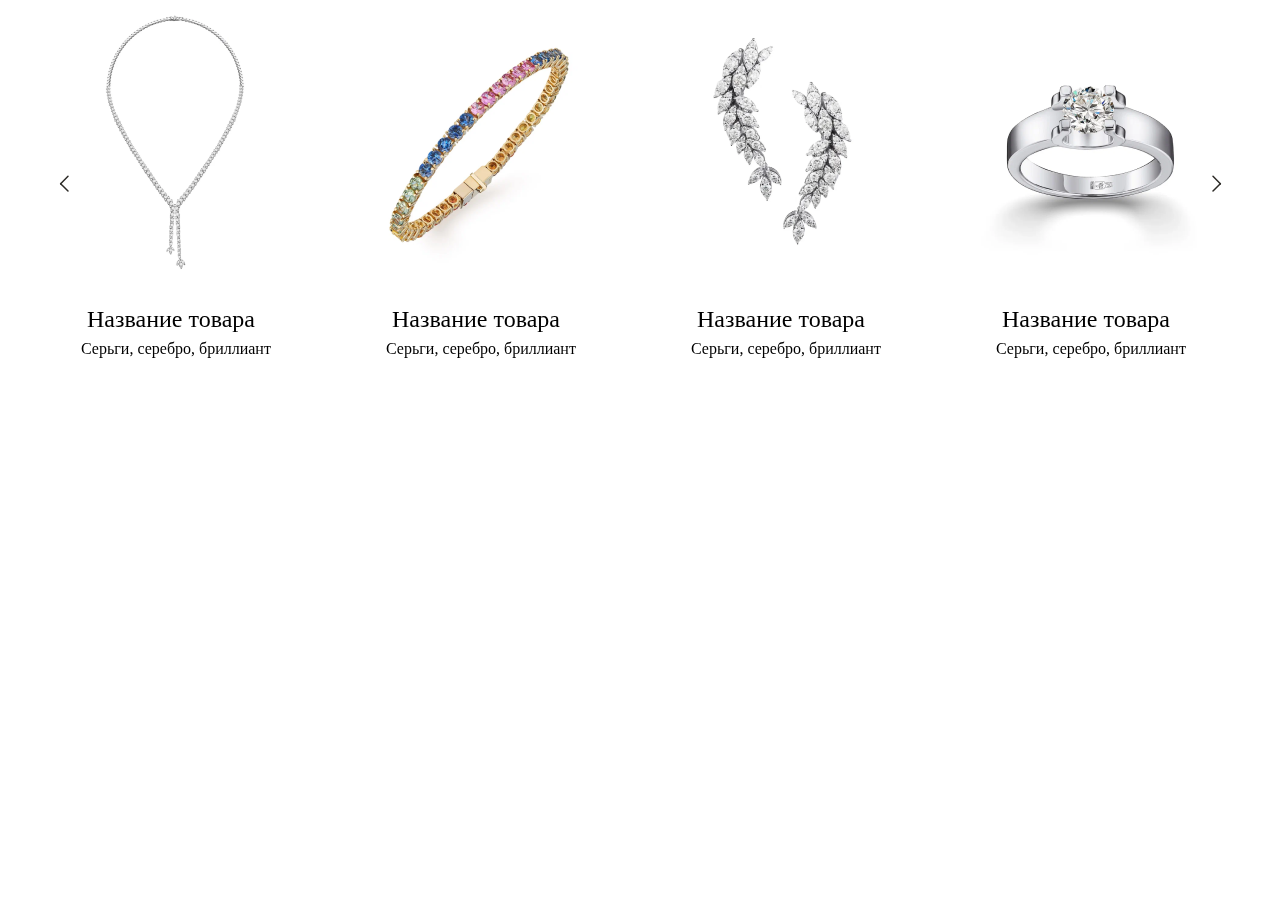
==== commit 8c0df7f5: "change html, css delete swiper" ====
--- a/index.html
+++ b/index.html
@@ -1,379 +1,134 @@
 <!DOCTYPE html>
 <html lang="en">
+
 <head>
-	<meta charset="UTF-8">
-	<meta name="viewport" content="width=device-width, initial-scale=1.0">
+	<meta charset="UTF-8" />
+	<meta name="viewport" content="width=device-width, initial-scale=1.0" />
 	<title>Diamon done</title>
 	<!-- normalize css -->
-	<link rel="stylesheet" href="css/normalize.css">
+	<link rel="stylesheet" href="css/normalize.css" />
+	<!-- cormorantcs font -->
+	<link rel="stylesheet" href="./fonts/CormorantSC/stylesheet.css" />
+	<!-- manrope font -->
+	<link rel="stylesheet" href="./fonts/manrope/stylesheet.css">
+	<!-- swiper css -->
+	<link rel="stylesheet" href="./libs/swiper/swiper.css" />
+	<!-- typohraphy css -->
+	<link rel="stylesheet" href="./css/typography.css" />
 	<!-- css link -->
-	<link rel="stylesheet" href="css/style.css">
+	<link rel="stylesheet" href="css/style.css" />
 </head>
+
 <body>
-	
 	<div class="wrapper">
-
 		<!-- header start -->
 		<header class="header">
-
+			
 		</header>
 		<!-- header end -->
 
 		<!-- main start -->
 		<main class="main">
-
-			<section class="info-section">
-
+			<section class="slider_one">
 				<div class="container">
-					<div class="info-sction__header-title">
-						<h3>Подбор украшений</h3>
-					</div>
-					<div class="info-section__line">
-
-					</div>
-					<div class="info-section__midle">
-						<div class="info-section__middle-boxes">
-							<div class="info-section__middle-box">
-								<img class="info-section__middle-box__img" src="./images/rasm 1.svg" alt="img-1">
-								<div class="info-section__icon">
-									<div class="svg">
-										<svg class="yurak-icon"  width="32" height="32" viewBox="0 0 32 32" fill="none" xmlns="http://www.w3.org/2000/svg">
-											<g clip-path="url(#clip0_161_1806)">
-											<path d="M25.9998 18.096L15.9998 28L5.99975 18.096C5.34016 17.4542 4.82061 16.6827 4.47381 15.8302C4.12702 14.9777 3.9605 14.0626 3.98473 13.1426C4.00897 12.2226 4.22343 11.3175 4.61463 10.4845C5.00582 9.65142 5.56526 8.90837 6.25773 8.30214C6.9502 7.69591 7.76069 7.23962 8.63817 6.96201C9.51564 6.6844 10.4411 6.59148 11.3562 6.6891C12.2714 6.78672 13.1564 7.07277 13.9556 7.52924C14.7548 7.98571 15.4507 8.6027 15.9998 9.34137C16.5511 8.60806 17.2479 7.99646 18.0466 7.54484C18.8452 7.09322 19.7284 6.8113 20.641 6.71673C21.5536 6.62215 22.4759 6.71696 23.3501 6.99522C24.2244 7.27348 25.0318 7.7292 25.7218 8.33385C26.4119 8.9385 26.9697 9.67908 27.3603 10.5092C27.751 11.3394 27.9661 12.2412 27.9922 13.1583C28.0183 14.0754 27.8548 14.988 27.5119 15.839C27.1691 16.69 26.6543 17.4611 25.9998 18.104" stroke="#D9D9D9" stroke-width="1.5" stroke-linecap="round" stroke-linejoin="round"/>
-											</g>
-											<defs>
-											<clipPath id="clip0_161_1806">
-											<rect width="32" height="32" fill="white"/>
-											</clipPath>
-											</defs>
-											</svg>
-									</div>
+					<div class="swiper mySwiper">
+						<div class="swiper-wrapper">
+							<div class="swiper-slide">
+								<div class="swipper_img">
+									<img src="./images/slider_img-one.png" alt="">
 								</div>
-								<h3 class="titttle">Название товара</h3>
-								<p class="title">Серьги, серебро, бриллиант</p>
+								<div class="swipper_slide-title">
+									<h2 class="swipper-title">Название товара</h2>
+									<p class="swiper-title_p">Серьги, серебро, бриллиант</p>
+								</div>
 							</div>
-
-							<div class="info-section__middle-box">
-								<img class="info-section__middle-box__img" src="./images/rasm 2.svg" alt="img-1">
-								<div class="info-section__icon">
-									<div class="svg">
-										<svg class="yurak-icon"  width="32" height="32" viewBox="0 0 32 32" fill="none" xmlns="http://www.w3.org/2000/svg">
-											<g clip-path="url(#clip0_161_1806)">
-											<path d="M25.9998 18.096L15.9998 28L5.99975 18.096C5.34016 17.4542 4.82061 16.6827 4.47381 15.8302C4.12702 14.9777 3.9605 14.0626 3.98473 13.1426C4.00897 12.2226 4.22343 11.3175 4.61463 10.4845C5.00582 9.65142 5.56526 8.90837 6.25773 8.30214C6.9502 7.69591 7.76069 7.23962 8.63817 6.96201C9.51564 6.6844 10.4411 6.59148 11.3562 6.6891C12.2714 6.78672 13.1564 7.07277 13.9556 7.52924C14.7548 7.98571 15.4507 8.6027 15.9998 9.34137C16.5511 8.60806 17.2479 7.99646 18.0466 7.54484C18.8452 7.09322 19.7284 6.8113 20.641 6.71673C21.5536 6.62215 22.4759 6.71696 23.3501 6.99522C24.2244 7.27348 25.0318 7.7292 25.7218 8.33385C26.4119 8.9385 26.9697 9.67908 27.3603 10.5092C27.751 11.3394 27.9661 12.2412 27.9922 13.1583C28.0183 14.0754 27.8548 14.988 27.5119 15.839C27.1691 16.69 26.6543 17.4611 25.9998 18.104" stroke="#D9D9D9" stroke-width="1.5" stroke-linecap="round" stroke-linejoin="round"/>
-											</g>
-											<defs>
-											<clipPath id="clip0_161_1806">
-											<rect width="32" height="32" fill="white"/>
-											</clipPath>
-											</defs>
-											</svg>
-									</div>
+							<div class="swiper-slide">
+								<div class="swipper_img">
+									<img src="./images/slider_img-two.png" alt="">
 								</div>
-								<h3 class="titttle">Название товара</h3>
-								<p class="title">Серьги, серебро, бриллиант</p>
+								<div class="swipper_slide-title">
+									<h2 class="swipper-title">Название товара</h2>
+									<p class="swiper-title_p">Серьги, серебро, бриллиант</p>
+								</div>
 							</div>
-
-							<div class="info-section__middle-box">
-								<img class="info-section__middle-box__img" src="./images/rasm 3.svg" alt="img-1">
-								<div class="info-section__icon">
-									<div class="svg">
-										<svg class="yurak-icon"  width="32" height="32" viewBox="0 0 32 32" fill="none" xmlns="http://www.w3.org/2000/svg">
-											<g clip-path="url(#clip0_161_1806)">
-											<path d="M25.9998 18.096L15.9998 28L5.99975 18.096C5.34016 17.4542 4.82061 16.6827 4.47381 15.8302C4.12702 14.9777 3.9605 14.0626 3.98473 13.1426C4.00897 12.2226 4.22343 11.3175 4.61463 10.4845C5.00582 9.65142 5.56526 8.90837 6.25773 8.30214C6.9502 7.69591 7.76069 7.23962 8.63817 6.96201C9.51564 6.6844 10.4411 6.59148 11.3562 6.6891C12.2714 6.78672 13.1564 7.07277 13.9556 7.52924C14.7548 7.98571 15.4507 8.6027 15.9998 9.34137C16.5511 8.60806 17.2479 7.99646 18.0466 7.54484C18.8452 7.09322 19.7284 6.8113 20.641 6.71673C21.5536 6.62215 22.4759 6.71696 23.3501 6.99522C24.2244 7.27348 25.0318 7.7292 25.7218 8.33385C26.4119 8.9385 26.9697 9.67908 27.3603 10.5092C27.751 11.3394 27.9661 12.2412 27.9922 13.1583C28.0183 14.0754 27.8548 14.988 27.5119 15.839C27.1691 16.69 26.6543 17.4611 25.9998 18.104" stroke="#D9D9D9" stroke-width="1.5" stroke-linecap="round" stroke-linejoin="round"/>
-											</g>
-											<defs>
-											<clipPath id="clip0_161_1806">
-											<rect width="32" height="32" fill="white"/>
-											</clipPath>
-											</defs>
-											</svg>
-									</div>
+							<div class="swiper-slide">
+								<div class="swipper_img">
+									<img src="./images/slider_img-three.png" alt="">
 								</div>
-								<h3 class="titttle">Название товара</h3>
-								<p class="title">Серьги, серебро, бриллиант</p>
+								<div class="swipper_slide-title">
+									<h2 class="swipper-title">Название товара</h2>
+									<p class="swiper-title_p">Серьги, серебро, бриллиант</p>
+								</div>
 							</div>
-
-							<div class="info-section__middle-box">
-								<img class="info-section__middle-box__img" src="./images/rasm 4.svg" alt="img-1">
-								<div class="info-section__icon">
-									<div class="svg">
-										<svg class="yurak-icon"  width="32" height="32" viewBox="0 0 32 32" fill="none" xmlns="http://www.w3.org/2000/svg">
-											<g clip-path="url(#clip0_161_1806)">
-											<path d="M25.9998 18.096L15.9998 28L5.99975 18.096C5.34016 17.4542 4.82061 16.6827 4.47381 15.8302C4.12702 14.9777 3.9605 14.0626 3.98473 13.1426C4.00897 12.2226 4.22343 11.3175 4.61463 10.4845C5.00582 9.65142 5.56526 8.90837 6.25773 8.30214C6.9502 7.69591 7.76069 7.23962 8.63817 6.96201C9.51564 6.6844 10.4411 6.59148 11.3562 6.6891C12.2714 6.78672 13.1564 7.07277 13.9556 7.52924C14.7548 7.98571 15.4507 8.6027 15.9998 9.34137C16.5511 8.60806 17.2479 7.99646 18.0466 7.54484C18.8452 7.09322 19.7284 6.8113 20.641 6.71673C21.5536 6.62215 22.4759 6.71696 23.3501 6.99522C24.2244 7.27348 25.0318 7.7292 25.7218 8.33385C26.4119 8.9385 26.9697 9.67908 27.3603 10.5092C27.751 11.3394 27.9661 12.2412 27.9922 13.1583C28.0183 14.0754 27.8548 14.988 27.5119 15.839C27.1691 16.69 26.6543 17.4611 25.9998 18.104" stroke="#D9D9D9" stroke-width="1.5" stroke-linecap="round" stroke-linejoin="round"/>
-											</g>
-											<defs>
-											<clipPath id="clip0_161_1806">
-											<rect width="32" height="32" fill="white"/>
-											</clipPath>
-											</defs>
-											</svg>
-									</div>
+							<div class="swiper-slide">
+								<div class="swipper_img">
+									<img src="./images/slider_img-four.png" alt="">
 								</div>
-								<h3 class="titttle">Название товара</h3>
-								<p class="title">Серьги, серебро, бриллиант</p>
+								<div class="swipper_slide-title">
+									<h2 class="swipper-title">Название товара</h2>
+									<p class="swiper-title_p">Серьги, серебро, бриллиант</p>
+								</div>
 							</div>
-
-							<div class="info-section__middle-box">
-								<img class="info-section__middle-box__img" src="./images/rasm 1.svg" alt="img-1">
-								<div class="info-section__icon">
-									<div class="svg">
-										<svg class="yurak-icon"  width="32" height="32" viewBox="0 0 32 32" fill="none" xmlns="http://www.w3.org/2000/svg">
-											<g clip-path="url(#clip0_161_1806)">
-											<path d="M25.9998 18.096L15.9998 28L5.99975 18.096C5.34016 17.4542 4.82061 16.6827 4.47381 15.8302C4.12702 14.9777 3.9605 14.0626 3.98473 13.1426C4.00897 12.2226 4.22343 11.3175 4.61463 10.4845C5.00582 9.65142 5.56526 8.90837 6.25773 8.30214C6.9502 7.69591 7.76069 7.23962 8.63817 6.96201C9.51564 6.6844 10.4411 6.59148 11.3562 6.6891C12.2714 6.78672 13.1564 7.07277 13.9556 7.52924C14.7548 7.98571 15.4507 8.6027 15.9998 9.34137C16.5511 8.60806 17.2479 7.99646 18.0466 7.54484C18.8452 7.09322 19.7284 6.8113 20.641 6.71673C21.5536 6.62215 22.4759 6.71696 23.3501 6.99522C24.2244 7.27348 25.0318 7.7292 25.7218 8.33385C26.4119 8.9385 26.9697 9.67908 27.3603 10.5092C27.751 11.3394 27.9661 12.2412 27.9922 13.1583C28.0183 14.0754 27.8548 14.988 27.5119 15.839C27.1691 16.69 26.6543 17.4611 25.9998 18.104" stroke="#D9D9D9" stroke-width="1.5" stroke-linecap="round" stroke-linejoin="round"/>
-											</g>
-											<defs>
-											<clipPath id="clip0_161_1806">
-											<rect width="32" height="32" fill="white"/>
-											</clipPath>
-											</defs>
-											</svg>
-									</div>
+							<div class="swiper-slide">
+								<div class="swipper_img">
+									<img src="./images/slider_img-one.png" alt="">
 								</div>
-								<h3 class="titttle">Название товара</h3>
-								<p class="title">Серьги, серебро, бриллиант</p>
+								<div class="swipper_slide-title">
+									<h2 class="swipper-title">Название товара</h2>
+									<p class="swiper-title_p">Серьги, серебро, бриллиант</p>
+								</div>
 							</div>
-
-							<div class="info-section__middle-box">
-								<img class="info-section__middle-box__img" src="./images/rasm 2.svg" alt="img-1">
-								<div class="info-section__icon">
-									<div class="svg">
-										<svg class="yurak-icon"  width="32" height="32" viewBox="0 0 32 32" fill="none" xmlns="http://www.w3.org/2000/svg">
-											<g clip-path="url(#clip0_161_1806)">
-											<path d="M25.9998 18.096L15.9998 28L5.99975 18.096C5.34016 17.4542 4.82061 16.6827 4.47381 15.8302C4.12702 14.9777 3.9605 14.0626 3.98473 13.1426C4.00897 12.2226 4.22343 11.3175 4.61463 10.4845C5.00582 9.65142 5.56526 8.90837 6.25773 8.30214C6.9502 7.69591 7.76069 7.23962 8.63817 6.96201C9.51564 6.6844 10.4411 6.59148 11.3562 6.6891C12.2714 6.78672 13.1564 7.07277 13.9556 7.52924C14.7548 7.98571 15.4507 8.6027 15.9998 9.34137C16.5511 8.60806 17.2479 7.99646 18.0466 7.54484C18.8452 7.09322 19.7284 6.8113 20.641 6.71673C21.5536 6.62215 22.4759 6.71696 23.3501 6.99522C24.2244 7.27348 25.0318 7.7292 25.7218 8.33385C26.4119 8.9385 26.9697 9.67908 27.3603 10.5092C27.751 11.3394 27.9661 12.2412 27.9922 13.1583C28.0183 14.0754 27.8548 14.988 27.5119 15.839C27.1691 16.69 26.6543 17.4611 25.9998 18.104" stroke="#D9D9D9" stroke-width="1.5" stroke-linecap="round" stroke-linejoin="round"/>
-											</g>
-											<defs>
-											<clipPath id="clip0_161_1806">
-											<rect width="32" height="32" fill="white"/>
-											</clipPath>
-											</defs>
-											</svg>
-									</div>
+							<div class="swiper-slide">
+								<div class="swipper_img">
+									<img src="./images/slider_img-two.png" alt="">
 								</div>
-								<h3 class="titttle">Название товара</h3>
-								<p class="title">Серьги, серебро, бриллиант</p>
+								<div class="swipper_slide-title">
+									<h2 class="swipper-title">Название товара</h2>
+									<p class="swiper-title_p">Серьги, серебро, бриллиант</p>
+								</div>
 							</div>
-
-							<div class="info-section__middle-box">
-								<img class="info-section__middle-box__img" src="./images/rasm 3.svg" alt="img-1">
-								<div class="info-section__icon">
-									<div class="svg">
-										<svg class="yurak-icon"  width="32" height="32" viewBox="0 0 32 32" fill="none" xmlns="http://www.w3.org/2000/svg">
-											<g clip-path="url(#clip0_161_1806)">
-											<path d="M25.9998 18.096L15.9998 28L5.99975 18.096C5.34016 17.4542 4.82061 16.6827 4.47381 15.8302C4.12702 14.9777 3.9605 14.0626 3.98473 13.1426C4.00897 12.2226 4.22343 11.3175 4.61463 10.4845C5.00582 9.65142 5.56526 8.90837 6.25773 8.30214C6.9502 7.69591 7.76069 7.23962 8.63817 6.96201C9.51564 6.6844 10.4411 6.59148 11.3562 6.6891C12.2714 6.78672 13.1564 7.07277 13.9556 7.52924C14.7548 7.98571 15.4507 8.6027 15.9998 9.34137C16.5511 8.60806 17.2479 7.99646 18.0466 7.54484C18.8452 7.09322 19.7284 6.8113 20.641 6.71673C21.5536 6.62215 22.4759 6.71696 23.3501 6.99522C24.2244 7.27348 25.0318 7.7292 25.7218 8.33385C26.4119 8.9385 26.9697 9.67908 27.3603 10.5092C27.751 11.3394 27.9661 12.2412 27.9922 13.1583C28.0183 14.0754 27.8548 14.988 27.5119 15.839C27.1691 16.69 26.6543 17.4611 25.9998 18.104" stroke="#D9D9D9" stroke-width="1.5" stroke-linecap="round" stroke-linejoin="round"/>
-											</g>
-											<defs>
-											<clipPath id="clip0_161_1806">
-											<rect width="32" height="32" fill="white"/>
-											</clipPath>
-											</defs>
-											</svg>
-									</div>
+							<div class="swiper-slide">
+								<div class="swipper_img">
+									<img src="./images/slider_img-three.png" alt="">
 								</div>
-								<h3 class="titttle">Название товара</h3>
-								<p class="title">Серьги, серебро, бриллиант</p>
+								<div class="swipper_slide-title">
+									<h2 class="swipper-title">Название товара</h2>
+									<p class="swiper-title_p">Серьги, серебро, бриллиант</p>
+								</div>
 							</div>
-
-							<div class="info-section__middle-box">
-								<img class="info-section__middle-box__img" src="./images/rasm 4.svg" alt="img-1">
-								<div class="info-section__icon">
-									<div class="svg">
-										<svg class="yurak-icon"  width="32" height="32" viewBox="0 0 32 32" fill="none" xmlns="http://www.w3.org/2000/svg">
-											<g clip-path="url(#clip0_161_1806)">
-											<path d="M25.9998 18.096L15.9998 28L5.99975 18.096C5.34016 17.4542 4.82061 16.6827 4.47381 15.8302C4.12702 14.9777 3.9605 14.0626 3.98473 13.1426C4.00897 12.2226 4.22343 11.3175 4.61463 10.4845C5.00582 9.65142 5.56526 8.90837 6.25773 8.30214C6.9502 7.69591 7.76069 7.23962 8.63817 6.96201C9.51564 6.6844 10.4411 6.59148 11.3562 6.6891C12.2714 6.78672 13.1564 7.07277 13.9556 7.52924C14.7548 7.98571 15.4507 8.6027 15.9998 9.34137C16.5511 8.60806 17.2479 7.99646 18.0466 7.54484C18.8452 7.09322 19.7284 6.8113 20.641 6.71673C21.5536 6.62215 22.4759 6.71696 23.3501 6.99522C24.2244 7.27348 25.0318 7.7292 25.7218 8.33385C26.4119 8.9385 26.9697 9.67908 27.3603 10.5092C27.751 11.3394 27.9661 12.2412 27.9922 13.1583C28.0183 14.0754 27.8548 14.988 27.5119 15.839C27.1691 16.69 26.6543 17.4611 25.9998 18.104" stroke="#D9D9D9" stroke-width="1.5" stroke-linecap="round" stroke-linejoin="round"/>
-											</g>
-											<defs>
-											<clipPath id="clip0_161_1806">
-											<rect width="32" height="32" fill="white"/>
-											</clipPath>
-											</defs>
-											</svg>
-									</div>
+							<div class="swiper-slide">
+								<div class="swipper_img">
+									<img src="./images/slider_img-four.png" alt="">
 								</div>
-								<h3 class="titttle">Название товара</h3>
-								<p class="title">Серьги, серебро, бриллиант</p>
-							</div>
-
-							<div class="info-section__middle-box">
-								<img class="info-section__middle-box__img" src="./images/rasm 1.svg" alt="img-1">
-								<div class="info-section__icon">
-									<div class="svg">
-										<svg class="yurak-icon"  width="32" height="32" viewBox="0 0 32 32" fill="none" xmlns="http://www.w3.org/2000/svg">
-											<g clip-path="url(#clip0_161_1806)">
-											<path d="M25.9998 18.096L15.9998 28L5.99975 18.096C5.34016 17.4542 4.82061 16.6827 4.47381 15.8302C4.12702 14.9777 3.9605 14.0626 3.98473 13.1426C4.00897 12.2226 4.22343 11.3175 4.61463 10.4845C5.00582 9.65142 5.56526 8.90837 6.25773 8.30214C6.9502 7.69591 7.76069 7.23962 8.63817 6.96201C9.51564 6.6844 10.4411 6.59148 11.3562 6.6891C12.2714 6.78672 13.1564 7.07277 13.9556 7.52924C14.7548 7.98571 15.4507 8.6027 15.9998 9.34137C16.5511 8.60806 17.2479 7.99646 18.0466 7.54484C18.8452 7.09322 19.7284 6.8113 20.641 6.71673C21.5536 6.62215 22.4759 6.71696 23.3501 6.99522C24.2244 7.27348 25.0318 7.7292 25.7218 8.33385C26.4119 8.9385 26.9697 9.67908 27.3603 10.5092C27.751 11.3394 27.9661 12.2412 27.9922 13.1583C28.0183 14.0754 27.8548 14.988 27.5119 15.839C27.1691 16.69 26.6543 17.4611 25.9998 18.104" stroke="#D9D9D9" stroke-width="1.5" stroke-linecap="round" stroke-linejoin="round"/>
-											</g>
-											<defs>
-											<clipPath id="clip0_161_1806">
-											<rect width="32" height="32" fill="white"/>
-											</clipPath>
-											</defs>
-											</svg>
-									</div>
+								<div class="swipper_slide-title">
+									<h2 class="swipper-title">Название товара</h2>
+									<p class="swiper-title_p">Серьги, серебро, бриллиант</p>
 								</div>
-								<h3 class="titttle">Название товара</h3>
-								<p class="title">Серьги, серебро, бриллиант</p>
-							</div>
-
-							<div class="info-section__middle-box">
-								<img class="info-section__middle-box__img" src="./images/rasm 2.svg" alt="img-1">
-								<div class="info-section__icon">
-									<div class="svg">
-										<svg class="yurak-icon"  width="32" height="32" viewBox="0 0 32 32" fill="none" xmlns="http://www.w3.org/2000/svg">
-											<g clip-path="url(#clip0_161_1806)">
-											<path d="M25.9998 18.096L15.9998 28L5.99975 18.096C5.34016 17.4542 4.82061 16.6827 4.47381 15.8302C4.12702 14.9777 3.9605 14.0626 3.98473 13.1426C4.00897 12.2226 4.22343 11.3175 4.61463 10.4845C5.00582 9.65142 5.56526 8.90837 6.25773 8.30214C6.9502 7.69591 7.76069 7.23962 8.63817 6.96201C9.51564 6.6844 10.4411 6.59148 11.3562 6.6891C12.2714 6.78672 13.1564 7.07277 13.9556 7.52924C14.7548 7.98571 15.4507 8.6027 15.9998 9.34137C16.5511 8.60806 17.2479 7.99646 18.0466 7.54484C18.8452 7.09322 19.7284 6.8113 20.641 6.71673C21.5536 6.62215 22.4759 6.71696 23.3501 6.99522C24.2244 7.27348 25.0318 7.7292 25.7218 8.33385C26.4119 8.9385 26.9697 9.67908 27.3603 10.5092C27.751 11.3394 27.9661 12.2412 27.9922 13.1583C28.0183 14.0754 27.8548 14.988 27.5119 15.839C27.1691 16.69 26.6543 17.4611 25.9998 18.104" stroke="#D9D9D9" stroke-width="1.5" stroke-linecap="round" stroke-linejoin="round"/>
-											</g>
-											<defs>
-											<clipPath id="clip0_161_1806">
-											<rect width="32" height="32" fill="white"/>
-											</clipPath>
-											</defs>
-											</svg>
-									</div>
-								</div>
-								<h3 class="titttle">Название товара</h3>
-								<p class="title">Серьги, серебро, бриллиант</p>
-							</div>
-
-							<div class="info-section__middle-box">
-								<img class="info-section__middle-box__img" src="./images/rasm 3.svg" alt="img-1">
-								<div class="info-section__icon">
-									<div class="svg">
-										<svg class="yurak-icon"  width="32" height="32" viewBox="0 0 32 32" fill="none" xmlns="http://www.w3.org/2000/svg">
-											<g clip-path="url(#clip0_161_1806)">
-											<path d="M25.9998 18.096L15.9998 28L5.99975 18.096C5.34016 17.4542 4.82061 16.6827 4.47381 15.8302C4.12702 14.9777 3.9605 14.0626 3.98473 13.1426C4.00897 12.2226 4.22343 11.3175 4.61463 10.4845C5.00582 9.65142 5.56526 8.90837 6.25773 8.30214C6.9502 7.69591 7.76069 7.23962 8.63817 6.96201C9.51564 6.6844 10.4411 6.59148 11.3562 6.6891C12.2714 6.78672 13.1564 7.07277 13.9556 7.52924C14.7548 7.98571 15.4507 8.6027 15.9998 9.34137C16.5511 8.60806 17.2479 7.99646 18.0466 7.54484C18.8452 7.09322 19.7284 6.8113 20.641 6.71673C21.5536 6.62215 22.4759 6.71696 23.3501 6.99522C24.2244 7.27348 25.0318 7.7292 25.7218 8.33385C26.4119 8.9385 26.9697 9.67908 27.3603 10.5092C27.751 11.3394 27.9661 12.2412 27.9922 13.1583C28.0183 14.0754 27.8548 14.988 27.5119 15.839C27.1691 16.69 26.6543 17.4611 25.9998 18.104" stroke="#D9D9D9" stroke-width="1.5" stroke-linecap="round" stroke-linejoin="round"/>
-											</g>
-											<defs>
-											<clipPath id="clip0_161_1806">
-											<rect width="32" height="32" fill="white"/>
-											</clipPath>
-											</defs>
-											</svg>
-									</div>
-								</div>
-								<h3 class="titttle">Название товара</h3>
-								<p class="title">Серьги, серебро, бриллиант</p>
-							</div>
-
-							<div class="info-section__middle-box">
-								<img class="info-section__middle-box__img" src="./images/rasm 4.svg" alt="img-1">
-								<div class="info-section__icon">
-									<div class="svg">
-										<svg class="yurak-icon"  width="32" height="32" viewBox="0 0 32 32" fill="none" xmlns="http://www.w3.org/2000/svg">
-											<g clip-path="url(#clip0_161_1806)">
-											<path d="M25.9998 18.096L15.9998 28L5.99975 18.096C5.34016 17.4542 4.82061 16.6827 4.47381 15.8302C4.12702 14.9777 3.9605 14.0626 3.98473 13.1426C4.00897 12.2226 4.22343 11.3175 4.61463 10.4845C5.00582 9.65142 5.56526 8.90837 6.25773 8.30214C6.9502 7.69591 7.76069 7.23962 8.63817 6.96201C9.51564 6.6844 10.4411 6.59148 11.3562 6.6891C12.2714 6.78672 13.1564 7.07277 13.9556 7.52924C14.7548 7.98571 15.4507 8.6027 15.9998 9.34137C16.5511 8.60806 17.2479 7.99646 18.0466 7.54484C18.8452 7.09322 19.7284 6.8113 20.641 6.71673C21.5536 6.62215 22.4759 6.71696 23.3501 6.99522C24.2244 7.27348 25.0318 7.7292 25.7218 8.33385C26.4119 8.9385 26.9697 9.67908 27.3603 10.5092C27.751 11.3394 27.9661 12.2412 27.9922 13.1583C28.0183 14.0754 27.8548 14.988 27.5119 15.839C27.1691 16.69 26.6543 17.4611 25.9998 18.104" stroke="#D9D9D9" stroke-width="1.5" stroke-linecap="round" stroke-linejoin="round"/>
-											</g>
-											<defs>
-											<clipPath id="clip0_161_1806">
-											<rect width="32" height="32" fill="white"/>
-											</clipPath>
-											</defs>
-											</svg>
-									</div>
-								</div>
-								<h3 class="titttle">Название товара</h3>
-								<p class="title">Серьги, серебро, бриллиант</p>
-							</div>
-
-							<div class="info-section__middle-box">
-								<img class="info-section__middle-box__img" src="./images/rasm 1.svg" alt="img-1">
-								<div class="info-section__icon">
-									<div class="svg">
-										<svg class="yurak-icon"  width="32" height="32" viewBox="0 0 32 32" fill="none" xmlns="http://www.w3.org/2000/svg">
-											<g clip-path="url(#clip0_161_1806)">
-											<path d="M25.9998 18.096L15.9998 28L5.99975 18.096C5.34016 17.4542 4.82061 16.6827 4.47381 15.8302C4.12702 14.9777 3.9605 14.0626 3.98473 13.1426C4.00897 12.2226 4.22343 11.3175 4.61463 10.4845C5.00582 9.65142 5.56526 8.90837 6.25773 8.30214C6.9502 7.69591 7.76069 7.23962 8.63817 6.96201C9.51564 6.6844 10.4411 6.59148 11.3562 6.6891C12.2714 6.78672 13.1564 7.07277 13.9556 7.52924C14.7548 7.98571 15.4507 8.6027 15.9998 9.34137C16.5511 8.60806 17.2479 7.99646 18.0466 7.54484C18.8452 7.09322 19.7284 6.8113 20.641 6.71673C21.5536 6.62215 22.4759 6.71696 23.3501 6.99522C24.2244 7.27348 25.0318 7.7292 25.7218 8.33385C26.4119 8.9385 26.9697 9.67908 27.3603 10.5092C27.751 11.3394 27.9661 12.2412 27.9922 13.1583C28.0183 14.0754 27.8548 14.988 27.5119 15.839C27.1691 16.69 26.6543 17.4611 25.9998 18.104" stroke="#D9D9D9" stroke-width="1.5" stroke-linecap="round" stroke-linejoin="round"/>
-											</g>
-											<defs>
-											<clipPath id="clip0_161_1806">
-											<rect width="32" height="32" fill="white"/>
-											</clipPath>
-											</defs>
-											</svg>
-									</div>
-								</div>
-								<h3 class="titttle">Название товара</h3>
-								<p class="title">Серьги, серебро, бриллиант</p>
-							</div>
-
-							<div class="info-section__middle-box">
-								<img class="info-section__middle-box__img" src="./images/rasm 2.svg" alt="img-1">
-								<div class="info-section__icon">
-									<div class="svg">
-										<svg class="yurak-icon"  width="32" height="32" viewBox="0 0 32 32" fill="none" xmlns="http://www.w3.org/2000/svg">
-											<g clip-path="url(#clip0_161_1806)">
-											<path d="M25.9998 18.096L15.9998 28L5.99975 18.096C5.34016 17.4542 4.82061 16.6827 4.47381 15.8302C4.12702 14.9777 3.9605 14.0626 3.98473 13.1426C4.00897 12.2226 4.22343 11.3175 4.61463 10.4845C5.00582 9.65142 5.56526 8.90837 6.25773 8.30214C6.9502 7.69591 7.76069 7.23962 8.63817 6.96201C9.51564 6.6844 10.4411 6.59148 11.3562 6.6891C12.2714 6.78672 13.1564 7.07277 13.9556 7.52924C14.7548 7.98571 15.4507 8.6027 15.9998 9.34137C16.5511 8.60806 17.2479 7.99646 18.0466 7.54484C18.8452 7.09322 19.7284 6.8113 20.641 6.71673C21.5536 6.62215 22.4759 6.71696 23.3501 6.99522C24.2244 7.27348 25.0318 7.7292 25.7218 8.33385C26.4119 8.9385 26.9697 9.67908 27.3603 10.5092C27.751 11.3394 27.9661 12.2412 27.9922 13.1583C28.0183 14.0754 27.8548 14.988 27.5119 15.839C27.1691 16.69 26.6543 17.4611 25.9998 18.104" stroke="#D9D9D9" stroke-width="1.5" stroke-linecap="round" stroke-linejoin="round"/>
-											</g>
-											<defs>
-											<clipPath id="clip0_161_1806">
-											<rect width="32" height="32" fill="white"/>
-											</clipPath>
-											</defs>
-											</svg>
-									</div>
-								</div>
-								<h3 class="titttle">Название товара</h3>
-								<p class="title">Серьги, серебро, бриллиант</p>
-							</div>
-
-							<div class="info-section__middle-box">
-								<img class="info-section__middle-box__img" src="./images/rasm 3.svg" alt="img-1">
-								<div class="info-section__icon">
-									<div class="svg">
-										<svg class="yurak-icon"  width="32" height="32" viewBox="0 0 32 32" fill="none" xmlns="http://www.w3.org/2000/svg">
-											<g clip-path="url(#clip0_161_1806)">
-											<path d="M25.9998 18.096L15.9998 28L5.99975 18.096C5.34016 17.4542 4.82061 16.6827 4.47381 15.8302C4.12702 14.9777 3.9605 14.0626 3.98473 13.1426C4.00897 12.2226 4.22343 11.3175 4.61463 10.4845C5.00582 9.65142 5.56526 8.90837 6.25773 8.30214C6.9502 7.69591 7.76069 7.23962 8.63817 6.96201C9.51564 6.6844 10.4411 6.59148 11.3562 6.6891C12.2714 6.78672 13.1564 7.07277 13.9556 7.52924C14.7548 7.98571 15.4507 8.6027 15.9998 9.34137C16.5511 8.60806 17.2479 7.99646 18.0466 7.54484C18.8452 7.09322 19.7284 6.8113 20.641 6.71673C21.5536 6.62215 22.4759 6.71696 23.3501 6.99522C24.2244 7.27348 25.0318 7.7292 25.7218 8.33385C26.4119 8.9385 26.9697 9.67908 27.3603 10.5092C27.751 11.3394 27.9661 12.2412 27.9922 13.1583C28.0183 14.0754 27.8548 14.988 27.5119 15.839C27.1691 16.69 26.6543 17.4611 25.9998 18.104" stroke="#D9D9D9" stroke-width="1.5" stroke-linecap="round" stroke-linejoin="round"/>
-											</g>
-											<defs>
-											<clipPath id="clip0_161_1806">
-											<rect width="32" height="32" fill="white"/>
-											</clipPath>
-											</defs>
-											</svg>
-									</div>
-								</div>
-								<h3 class="titttle">Название товара</h3>
-								<p class="title">Серьги, серебро, бриллиант</p>
-							</div>
-
-							<div class="info-section__middle-box">
-								<img class="info-section__middle-box__img" src="./images/rasm 4.svg" alt="img-1">
-								<div class="info-section__icon">
-									<div class="svg">
-										<svg class="yurak-icon"  width="32" height="32" viewBox="0 0 32 32" fill="none" xmlns="http://www.w3.org/2000/svg">
-											<g clip-path="url(#clip0_161_1806)">
-											<path d="M25.9998 18.096L15.9998 28L5.99975 18.096C5.34016 17.4542 4.82061 16.6827 4.47381 15.8302C4.12702 14.9777 3.9605 14.0626 3.98473 13.1426C4.00897 12.2226 4.22343 11.3175 4.61463 10.4845C5.00582 9.65142 5.56526 8.90837 6.25773 8.30214C6.9502 7.69591 7.76069 7.23962 8.63817 6.96201C9.51564 6.6844 10.4411 6.59148 11.3562 6.6891C12.2714 6.78672 13.1564 7.07277 13.9556 7.52924C14.7548 7.98571 15.4507 8.6027 15.9998 9.34137C16.5511 8.60806 17.2479 7.99646 18.0466 7.54484C18.8452 7.09322 19.7284 6.8113 20.641 6.71673C21.5536 6.62215 22.4759 6.71696 23.3501 6.99522C24.2244 7.27348 25.0318 7.7292 25.7218 8.33385C26.4119 8.9385 26.9697 9.67908 27.3603 10.5092C27.751 11.3394 27.9661 12.2412 27.9922 13.1583C28.0183 14.0754 27.8548 14.988 27.5119 15.839C27.1691 16.69 26.6543 17.4611 25.9998 18.104" stroke="#D9D9D9" stroke-width="1.5" stroke-linecap="round" stroke-linejoin="round"/>
-											</g>
-											<defs>
-											<clipPath id="clip0_161_1806">
-											<rect width="32" height="32" fill="white"/>
-											</clipPath>
-											</defs>
-											</svg>
-									</div>
-								</div>
-								<h3 class="titttle">Название товара</h3>
-								<p class="title">Серьги, серебро, бриллиант</p>
 							</div>
 						</div>
-					</div>
-
-					<div class="info-section__foter-btn">
-						<button class="info-section__footer-btn">Показать еще</button>
+						<div class="swiper-button-next">
+							<img src="./images/icons/swipper-next_btn.svg" alt="">
+						</div>
+						<div class="swiper-button-prev">
+							<img src="./images/icons/swipper-prev_btn.svg" alt="">
+						</div>
 					</div>
 				</div>
-
 			</section>
-
 
 		</main>
 		<!-- main end -->
 
 		<!-- footer start -->
 		<footer class="footer">
-			
+
 		</footer>
 		<!-- footer end -->
-
-
+		<script src="https://cdn.jsdelivr.net/npm/swiper@11/swiper-bundle.min.js"></script>
+		<script src="./libs/js/slider.js"></script>
+		<script src="./libs/js/swiper.min.js"></script>
 	</div>
 
 </body>
+
 </html>--- a/fonts/CormorantSC/stylesheet.css
+++ b/fonts/CormorantSC/stylesheet.css
@@ -0,0 +1,56 @@
+/* This stylesheet generated by Transfonter (https://transfonter.org) on February 25, 2018 3:37 PM */
+
+@font-face {
+    font-family: 'Cormorant SC';
+    src: url('CormorantSC-Regular.eot');
+    src: local('Cormorant SC Regular'), local('CormorantSC-Regular'),
+        url('CormorantSC-Regular.eot?#iefix') format('embedded-opentype'),
+        url('CormorantSC-Regular.woff') format('woff'),
+        url('CormorantSC-Regular.ttf') format('truetype');
+    font-weight: normal;
+    font-style: normal;
+}
+
+@font-face {
+    font-family: 'Cormorant SC';
+    src: url('CormorantSC-Light.eot');
+    src: local('Cormorant SC Light'), local('CormorantSC-Light'),
+        url('CormorantSC-Light.eot?#iefix') format('embedded-opentype'),
+        url('CormorantSC-Light.woff') format('woff'),
+        url('CormorantSC-Light.ttf') format('truetype');
+    font-weight: 300;
+    font-style: normal;
+}
+
+@font-face {
+    font-family: 'Cormorant SC';
+    src: url('CormorantSC-SemiBold.eot');
+    src: local('Cormorant SC SemiBold'), local('CormorantSC-SemiBold'),
+        url('CormorantSC-SemiBold.eot?#iefix') format('embedded-opentype'),
+        url('CormorantSC-SemiBold.woff') format('woff'),
+        url('CormorantSC-SemiBold.ttf') format('truetype');
+    font-weight: 600;
+    font-style: normal;
+}
+
+@font-face {
+    font-family: 'Cormorant SC';
+    src: url('CormorantSC-Medium.eot');
+    src: local('Cormorant SC Medium'), local('CormorantSC-Medium'),
+        url('CormorantSC-Medium.eot?#iefix') format('embedded-opentype'),
+        url('CormorantSC-Medium.woff') format('woff'),
+        url('CormorantSC-Medium.ttf') format('truetype');
+    font-weight: 500;
+    font-style: normal;
+}
+
+@font-face {
+    font-family: 'Cormorant SC';
+    src: url('CormorantSC-Bold.eot');
+    src: local('Cormorant SC Bold'), local('CormorantSC-Bold'),
+        url('CormorantSC-Bold.eot?#iefix') format('embedded-opentype'),
+        url('CormorantSC-Bold.woff') format('woff'),
+        url('CormorantSC-Bold.ttf') format('truetype');
+    font-weight: bold;
+    font-style: normal;
+}
--- a/fonts/manrope/stylesheet.css
+++ b/fonts/manrope/stylesheet.css
@@ -0,0 +1,84 @@
+@font-face {
+    font-family: 'Manrope';
+    src: url('Manrope-Bold.eot');
+    src: local('Manrope Bold'), local('Manrope-Bold'),
+        url('Manrope-Bold.eot?#iefix') format('embedded-opentype'),
+        url('Manrope-Bold.woff2') format('woff2'),
+        url('Manrope-Bold.woff') format('woff'),
+        url('Manrope-Bold.ttf') format('truetype');
+    font-weight: bold;
+    font-style: normal;
+}
+
+@font-face {
+    font-family: 'Manrope';
+    src: url('Manrope-Semibold.eot');
+    src: local('Manrope Semibold'), local('Manrope-Semibold'),
+        url('Manrope-Semibold.eot?#iefix') format('embedded-opentype'),
+        url('Manrope-Semibold.woff2') format('woff2'),
+        url('Manrope-Semibold.woff') format('woff'),
+        url('Manrope-Semibold.ttf') format('truetype');
+    font-weight: 600;
+    font-style: normal;
+}
+
+@font-face {
+    font-family: 'Manrope';
+    src: url('Manrope-Regular.eot');
+    src: local('Manrope Regular'), local('Manrope-Regular'),
+        url('Manrope-Regular.eot?#iefix') format('embedded-opentype'),
+        url('Manrope-Regular.woff2') format('woff2'),
+        url('Manrope-Regular.woff') format('woff'),
+        url('Manrope-Regular.ttf') format('truetype');
+    font-weight: normal;
+    font-style: normal;
+}
+
+@font-face {
+    font-family: 'Manrope';
+    src: url('Manrope-Light.eot');
+    src: local('Manrope Light'), local('Manrope-Light'),
+        url('Manrope-Light.eot?#iefix') format('embedded-opentype'),
+        url('Manrope-Light.woff2') format('woff2'),
+        url('Manrope-Light.woff') format('woff'),
+        url('Manrope-Light.ttf') format('truetype');
+    font-weight: 300;
+    font-style: normal;
+}
+
+@font-face {
+    font-family: 'Manrope';
+    src: url('Manrope-Thin.eot');
+    src: local('Manrope Thin'), local('Manrope-Thin'),
+        url('Manrope-Thin.eot?#iefix') format('embedded-opentype'),
+        url('Manrope-Thin.woff2') format('woff2'),
+        url('Manrope-Thin.woff') format('woff'),
+        url('Manrope-Thin.ttf') format('truetype');
+    font-weight: 100;
+    font-style: normal;
+}
+
+@font-face {
+    font-family: 'Manrope';
+    src: url('Manrope-Medium.eot');
+    src: local('Manrope Medium'), local('Manrope-Medium'),
+        url('Manrope-Medium.eot?#iefix') format('embedded-opentype'),
+        url('Manrope-Medium.woff2') format('woff2'),
+        url('Manrope-Medium.woff') format('woff'),
+        url('Manrope-Medium.ttf') format('truetype');
+    font-weight: 500;
+    font-style: normal;
+}
+
+@font-face {
+    font-family: 'Manrope';
+    src: url('Manrope-ExtraBold.eot');
+    src: local('Manrope ExtraBold'), local('Manrope-ExtraBold'),
+        url('Manrope-ExtraBold.eot?#iefix') format('embedded-opentype'),
+        url('Manrope-ExtraBold.woff2') format('woff2'),
+        url('Manrope-ExtraBold.woff') format('woff'),
+        url('Manrope-ExtraBold.ttf') format('truetype');
+    font-weight: 800;
+    font-style: normal;
+}
+
--- a/css/typography.css
+++ b/css/typography.css
@@ -0,0 +1,102 @@
+/* h1 */
+.h1-title {
+  color: #2d2b27;
+  font-family: Cormorant SC;
+  font-size: 90px;
+  font-style: normal;
+  font-weight: 300;
+  line-height: 120%;
+  text-transform: uppercase;
+}
+
+.h2-title {
+  color: #2d2b27;
+  font-family: Cormorant SC;
+  font-size: 70px;
+  font-style: normal;
+  font-weight: 300;
+  line-height: normal;
+  text-transform: uppercase;
+}
+
+.brand-title {
+  color: #2d2b27;
+  font-family: Cormorant SC;
+  font-size: 32px;
+  font-style: normal;
+  font-weight: 400;
+  line-height: 100%;
+  text-transform: uppercase;
+}
+
+.card-item-title {
+  color: #2d2b27;
+  font-family: Cormorant SC;
+  font-size: 19px;
+  font-style: normal;
+  font-weight: 300;
+  line-height: normal;
+  text-transform: uppercase;
+}
+
+.card-item-descr {
+  color: #2d2b27;
+  font-family: Manrope;
+  font-size: 14px;
+  font-style: normal;
+  font-weight: 300;
+  line-height: normal;
+}
+
+.slider-title {
+  color: #fff;
+  font-family: Manrope;
+  font-size: 70px;
+  font-style: normal;
+  font-weight: 300;
+  line-height: 120%;
+}
+
+.card-title,
+.footer-number {
+  color: #2d2b27;
+  font-family: Cormorant SC;
+  font-size: 41px;
+  font-style: normal;
+  font-weight: 300;
+  line-height: normal;
+}
+
+.header-nav {
+  color: #2d2b27;
+  font-family: Cormorant SC;
+  font-size: 15px;
+  font-style: normal;
+  font-weight: 400;
+  line-height: normal;
+  text-transform: uppercase;
+  text-decoration: none;
+}
+
+.p-text {
+  color: #2d2b27;
+  font-variant-numeric: lining-nums proportional-nums;
+  font-family: Cormorant SC;
+  font-size: 24px;
+  font-style: normal;
+  font-weight: 300;
+  line-height: 160%;
+}
+
+.container {
+  max-width: 1200px;
+  margin: 0 auto;
+}
+
+.d-flex {
+  display: flex;
+}
+
+.wrapper {
+  overflow: hidden;
+}
--- a/css/style.css
+++ b/css/style.css
@@ -1,56 +1,17 @@
-/* CORE STYLE */
-
-html {
-	box-sizing: border-box;
-}
-
-*,
-*::before,
-*::after {
-	box-sizing: inherit;
-}
-
-body {
-	padding: 0;
-	margin: 0;
-	font-family: "Cormorant Unicase", serif;
-}
-
-p,
-h1,
-h2,
-h3,
-h4,
-h5,
-h6 {
-	margin: 0;
-}
-
-a {
-	display: inline-block;
-}
-
-.wrapper {
-	overflow: hidden;
-}
-
-.container {
-	max-width: 1400px;
-	margin: 0 auto;
-}
-
-
-.swipper-title{
+.swipper-title {
 	font-weight: 300;
 	margin: 24px 47px 7px 47px;
 }
-.swiper-title_p{
+
+.swiper-title_p {
 	font-weight: 300;
 	margin: 0 41px;
 }
+
 .swiper-button-prev::after {
 	display: none;
 }
-.swiper-button-next::after{
+
+.swiper-button-next::after {
 	display: none;
 }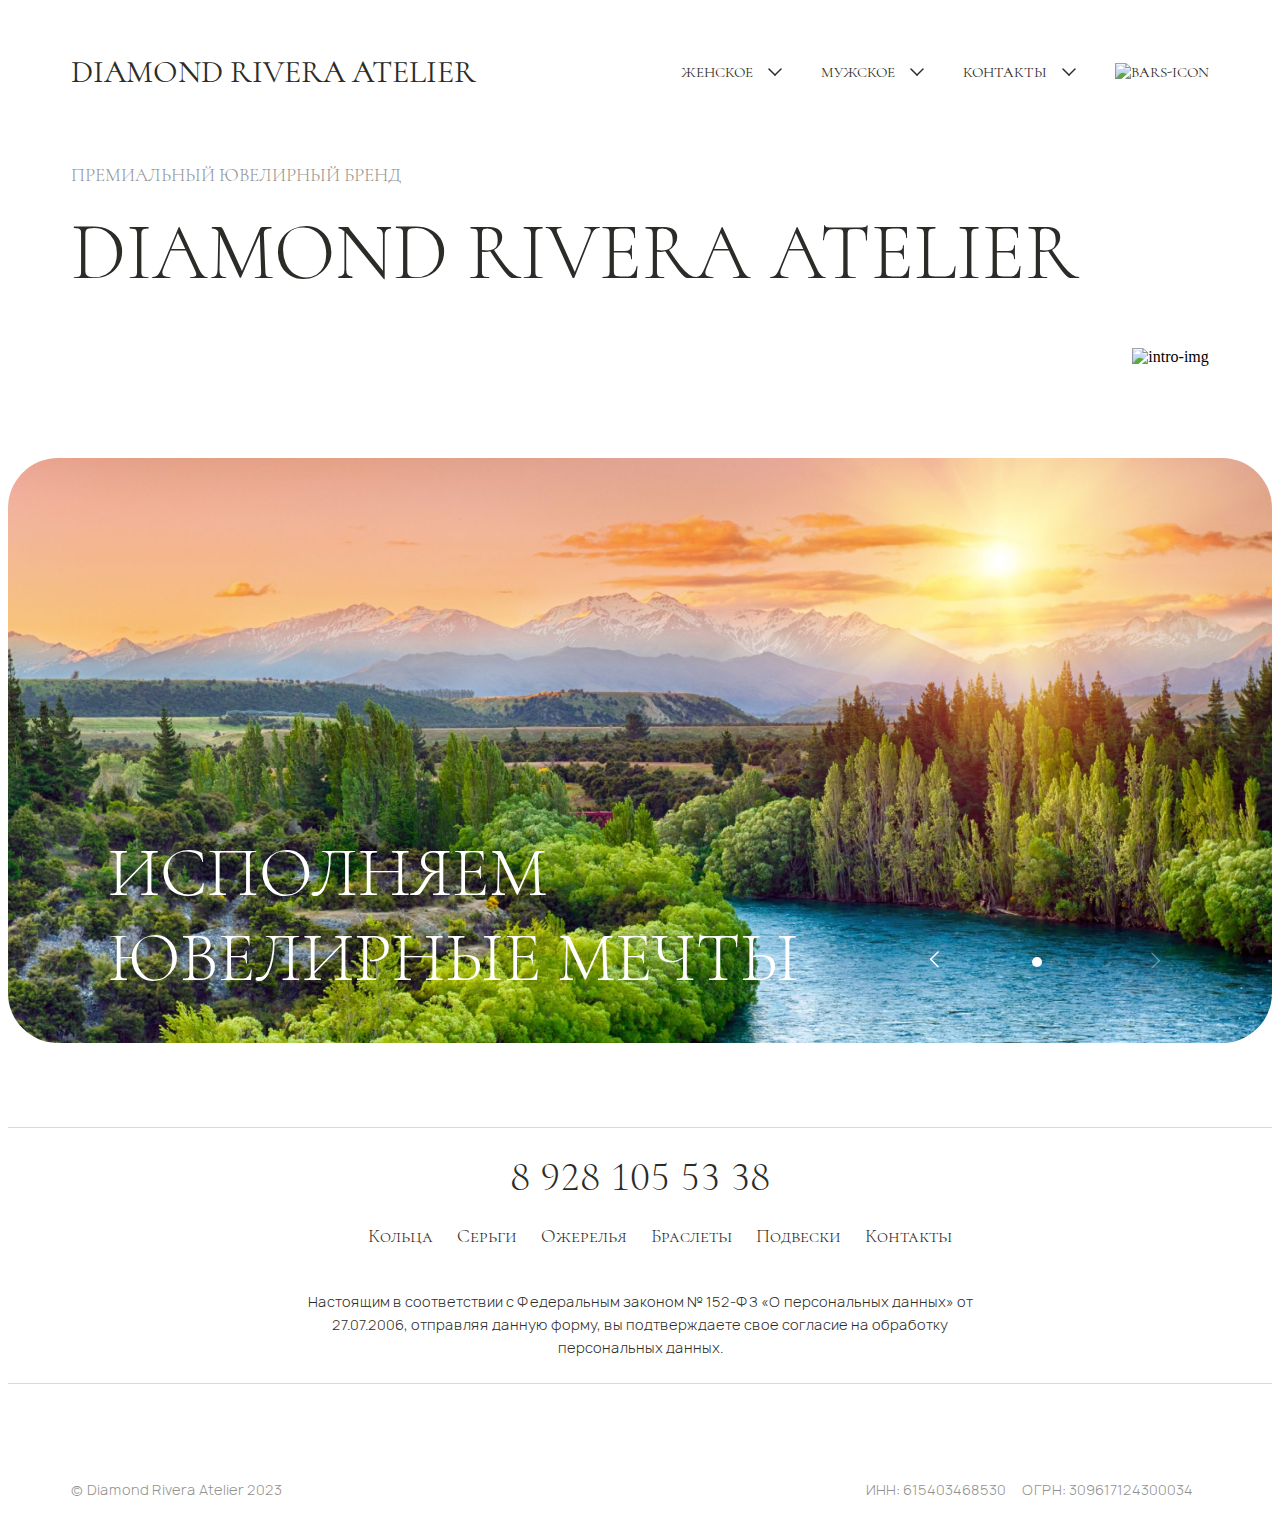
==== commit dd3f12f9: "small changes" ====
--- a/index.html
+++ b/index.html
@@ -1,134 +1,182 @@
 <!DOCTYPE html>
 <html lang="en">
+  <head>
+    <meta charset="UTF-8" />
+    <meta name="viewport" content="width=device-width, initial-scale=1.0" />
+    <title>Diamon done</title>
+    <!-- normalize css -->
+    <link rel="stylesheet" href="css/normalize.css" />
+    <!-- cormorantcs font -->
+    <link rel="stylesheet" href="./fonts/CormorantSC/stylesheet.css" />
+    <!-- manrope font -->
+    <link rel="stylesheet" href="./fonts/manrope/stylesheet.css" />
+    <!-- swiper css -->
+    <link rel="stylesheet" href="./libs/swiper/swiper.css" />
+    <!-- typohraphy css -->
+    <link rel="stylesheet" href="./css/typography.css" />
+    <!-- css link -->
+    <link rel="stylesheet" href="css/style.css" />
+  </head>
+  <body>
+    <div class="wrapper">
+      <!-- header start -->
+      <header class="header">
+        <div class="container">
+          <h1 class="brand-title">Diamond Rivera Atelier</h1>
+          <nav class="header-nav">
+            <ul class="nav-menu">
+              <li class="nav-item">
+                <a href="#!" class="nav-link header-nav">Женское</a
+                ><img
+                  class="arrow-icon"
+                  src="./images/icons/arrow-icon.svg"
+                  alt="arrow-icon"
+                />
+              </li>
+              <li class="nav-item">
+                <a href="#!" class="nav-link header-nav">Мужское</a
+                ><img
+                  class="arrow-icon"
+                  src="./images/icons/arrow-icon.svg"
+                  alt="arrow-icon"
+                />
+              </li>
+              <li class="nav-item">
+                <a href="#!" class="nav-link header-nav">контакты</a
+                ><img
+                  class="arrow-icon"
+                  src="./images/icons/arrow-icon.svg"
+                  alt="arrow-icon"
+                />
+              </li>
+              <li class="nav-item">
+                <img
+                  class="bars-icon"
+                  src="./images/icons/bars-icon.svg"
+                  alt="bars-icon"
+                />
+              </li>
+            </ul>
+          </nav>
+        </div>
+      </header>
+      <!-- header end -->
 
-<head>
-	<meta charset="UTF-8" />
-	<meta name="viewport" content="width=device-width, initial-scale=1.0" />
-	<title>Diamon done</title>
-	<!-- normalize css -->
-	<link rel="stylesheet" href="css/normalize.css" />
-	<!-- cormorantcs font -->
-	<link rel="stylesheet" href="./fonts/CormorantSC/stylesheet.css" />
-	<!-- manrope font -->
-	<link rel="stylesheet" href="./fonts/manrope/stylesheet.css">
-	<!-- swiper css -->
-	<link rel="stylesheet" href="./libs/swiper/swiper.css" />
-	<!-- typohraphy css -->
-	<link rel="stylesheet" href="./css/typography.css" />
-	<!-- css link -->
-	<link rel="stylesheet" href="css/style.css" />
-</head>
+      <!-- main start -->
+      <main class="main">
+        <!-- intro section start -->
+        <section class="intro">
+          <div class="container d-flex">
+            <div class="intro-content">
+              <p class="intro-content-text card-item-title">
+                Премиальный ювелирный бренд
+              </p>
+              <h1 class="h1-title intro-title">Diamond Rivera Atelier</h1>
+            </div>
+            <div class="intro-imgs">
+              <img
+                class="intro-img"
+                src="./images/intro-img.png"
+                alt="intro-img"
+              />
+            </div>
+          </div>
+        </section>
 
-<body>
-	<div class="wrapper">
-		<!-- header start -->
-		<header class="header">
-			
-		</header>
-		<!-- header end -->
+        <!-- slider section -->
+        <section class="img-slider">
+          <div class="swiper imgSlider">
+            <div class="swiper-wrapper">
+              <div class="swiper-slide">
+                <img
+                  class="swiper-img"
+                  src="./images/slider-img.png"
+                  alt="slider img"
+                />
+                <h1 class="swiper-caption h2-title">Исполняем <br> ювелирные мечты</h1>
+              </div>
+              <div class="swiper-slide">
+                <img
+                  class="swiper-img"
+                  src="./images/anime.jpg"
+                  alt="slider img"
+                />
+              </div>
+              <div class="swiper-slide">
+                <img
+                  class="swiper-img"
+                  src="./images/images.jpg"
+                  alt="slider img"
+                />
+              </div>
+            </div>
+            <div class="swiper-btns">
+              <div class="swiper-btn">
+                <img
+                  class="swiper-button-next rotate-btn"
+                  src="./images/icons/arrow-slider.svg"
+                  alt="arrow-icon"
+                />
+                <div class="swiper-pagination"></div>
+                <img
+                  class="swiper-button-prev"
+                  src="./images/icons/arrow-slider.svg"
+                  alt="arrow-icon"
+                />
+              </div>
+            </div>
+          </div>
+        </section>
+      </main>
+      <!-- main end -->
 
-		<!-- main start -->
-		<main class="main">
-			<section class="slider_one">
-				<div class="container">
-					<div class="swiper mySwiper">
-						<div class="swiper-wrapper">
-							<div class="swiper-slide">
-								<div class="swipper_img">
-									<img src="./images/slider_img-one.png" alt="">
-								</div>
-								<div class="swipper_slide-title">
-									<h2 class="swipper-title">Название товара</h2>
-									<p class="swiper-title_p">Серьги, серебро, бриллиант</p>
-								</div>
-							</div>
-							<div class="swiper-slide">
-								<div class="swipper_img">
-									<img src="./images/slider_img-two.png" alt="">
-								</div>
-								<div class="swipper_slide-title">
-									<h2 class="swipper-title">Название товара</h2>
-									<p class="swiper-title_p">Серьги, серебро, бриллиант</p>
-								</div>
-							</div>
-							<div class="swiper-slide">
-								<div class="swipper_img">
-									<img src="./images/slider_img-three.png" alt="">
-								</div>
-								<div class="swipper_slide-title">
-									<h2 class="swipper-title">Название товара</h2>
-									<p class="swiper-title_p">Серьги, серебро, бриллиант</p>
-								</div>
-							</div>
-							<div class="swiper-slide">
-								<div class="swipper_img">
-									<img src="./images/slider_img-four.png" alt="">
-								</div>
-								<div class="swipper_slide-title">
-									<h2 class="swipper-title">Название товара</h2>
-									<p class="swiper-title_p">Серьги, серебро, бриллиант</p>
-								</div>
-							</div>
-							<div class="swiper-slide">
-								<div class="swipper_img">
-									<img src="./images/slider_img-one.png" alt="">
-								</div>
-								<div class="swipper_slide-title">
-									<h2 class="swipper-title">Название товара</h2>
-									<p class="swiper-title_p">Серьги, серебро, бриллиант</p>
-								</div>
-							</div>
-							<div class="swiper-slide">
-								<div class="swipper_img">
-									<img src="./images/slider_img-two.png" alt="">
-								</div>
-								<div class="swipper_slide-title">
-									<h2 class="swipper-title">Название товара</h2>
-									<p class="swiper-title_p">Серьги, серебро, бриллиант</p>
-								</div>
-							</div>
-							<div class="swiper-slide">
-								<div class="swipper_img">
-									<img src="./images/slider_img-three.png" alt="">
-								</div>
-								<div class="swipper_slide-title">
-									<h2 class="swipper-title">Название товара</h2>
-									<p class="swiper-title_p">Серьги, серебро, бриллиант</p>
-								</div>
-							</div>
-							<div class="swiper-slide">
-								<div class="swipper_img">
-									<img src="./images/slider_img-four.png" alt="">
-								</div>
-								<div class="swipper_slide-title">
-									<h2 class="swipper-title">Название товара</h2>
-									<p class="swiper-title_p">Серьги, серебро, бриллиант</p>
-								</div>
-							</div>
-						</div>
-						<div class="swiper-button-next">
-							<img src="./images/icons/swipper-next_btn.svg" alt="">
-						</div>
-						<div class="swiper-button-prev">
-							<img src="./images/icons/swipper-prev_btn.svg" alt="">
-						</div>
-					</div>
-				</div>
-			</section>
-
-		</main>
-		<!-- main end -->
-
-		<!-- footer start -->
-		<footer class="footer">
-
-		</footer>
-		<!-- footer end -->
-		<script src="https://cdn.jsdelivr.net/npm/swiper@11/swiper-bundle.min.js"></script>
-		<script src="./libs/js/slider.js"></script>
-		<script src="./libs/js/swiper.min.js"></script>
-	</div>
-
-</body>
-
-</html>+      <!-- footer start -->
+      <footer class="footer">
+        <div class="footer-box">
+          <h1 class="footer-number">8 928 105 53 38</h1>
+          <ul class="footer-menu d-flex">
+            <li class="footer-item">
+              <a href="#!" class="footer-link card-item-title">Кольца</a>
+            </li>
+            <li class="footer-item">
+              <a href="#!" class="footer-link card-item-title">Серьги</a>
+            </li>
+            <li class="footer-item">
+              <a href="#!" class="footer-link card-item-title">Ожерелья</a>
+            </li>
+            <li class="footer-item">
+              <a href="#!" class="footer-link card-item-title">Браслеты</a>
+            </li>
+            <li class="footer-item">
+              <a href="#!" class="footer-link card-item-title">Подвески</a>
+            </li>
+            <li class="footer-item">
+              <a href="#!" class="footer-link card-item-title">Контакты</a>
+            </li>
+          </ul>
+          <div class="footer-descr card-item-descr">
+            Настоящим в соответствии с Федеральным законом № 152-ФЗ «О
+            персональных данных» от 27.07.2006, отправляя данную форму, вы
+            подтверждаете свое согласие на обработку персональных данных.
+          </div>
+        </div>
+        <div class="container">
+          <div class="footer-bottom">
+            <p class="card-item-descr">© Diamond Rivera Atelier 2023</p>
+            <div class="abstract-box d-flex">
+              <p class="abstracts-text card-item-descr">ИНН: 615403468530</p>
+              <p class="abstracts-text card-item-descr">
+                ОГРН: 309617124300034
+              </p>
+            </div>
+          </div>
+        </div>
+      </footer>
+      <!-- footer end -->
+    </div>
+    <!-- swiper js -->
+    <script src="./libs/swiper/swiper.js"></script>
+    <!-- custom js -->
+    <script src="./js/script.js"></script>
+  </body>
+</html>
--- a/css/style.css
+++ b/css/style.css
@@ -1,17 +1,264 @@
-.swipper-title {
-	font-weight: 300;
-	margin: 24px 47px 7px 47px;
-}
-
-.swiper-title_p {
-	font-weight: 300;
-	margin: 0 41px;
-}
-
-.swiper-button-prev::after {
-	display: none;
-}
-
-.swiper-button-next::after {
-	display: none;
-}+/* header */
+
+header .container {
+  max-width: 1200px;
+  margin: 27px auto 34px auto;
+  display: flex;
+  align-items: center;
+  justify-content: space-between;
+}
+
+header .nav-menu,
+.nav-item {
+  display: flex;
+  align-items: center;
+  gap: 24px;
+}
+
+header .nav-item {
+  gap: 0;
+}
+
+header .arrow-icon,
+.bars-icon {
+  cursor: pointer;
+}
+
+nav .nav-item {
+  list-style: none;
+}
+
+/* Intro stayle */
+
+.d-flex {
+  justify-content: space-between;
+  align-items: end;
+}
+
+.intro .intro-title {
+  margin: 0;
+  margin-bottom: 65px;
+}
+
+.intro-img {
+  transform: translateX(100px);
+}
+
+.intro .intro-content-text {
+  color: #92918f;
+}
+
+/* Slider */
+
+.swiper {
+  max-width: 1400px;
+  position: relative;
+  margin-top: 92px;
+}
+
+.swiper-slide .swiper-img {
+  height: 585px;
+  object-fit: cover;
+  width: 100%;
+  border-radius: 50px;
+}
+
+.swiper-slide {
+  position: relative;
+}
+
+.swiper-caption {
+  position: absolute;
+  bottom: 0px;
+  left: 100px;
+  color: #fff;
+}
+
+.swiper-btns {
+  position: absolute;
+  right: 200px;
+  bottom: 78px;
+  z-index: 10;
+}
+
+.swiper-btn {
+  display: flex;
+  align-items: center;
+  justify-content: space-between;
+}
+
+.swiper-btn img {
+  width: 44px;
+}
+
+.swiper-btn .rotate-btn {
+  transform: rotate(180deg);
+  margin-right: 106px;
+}
+
+.swiper-btn img:last-child {
+  margin-left: 106px;
+}
+
+.imgSlider .swiper-pagination {
+  position: relative;
+  top: 50%;
+  transform: translate(10px, 10px);
+}
+
+.swiper-pagination-bullet {
+  background-color: #ffffff88;
+  width: 10px;
+  height: 10px;
+}
+.swiper-pagination-bullet-active {
+  background-color: #fff;
+}
+
+/* Footer  */
+.footer-box {
+  border-top: 1px solid #d9d9d9;
+  border-bottom: 1px solid #d9d9d9;
+  margin: 80px 0;
+  position: relative;
+  text-align: center;
+}
+
+.footer .container {
+  text-align: center;
+}
+.footer-number {
+  font-variant-numeric: lining-nums tabular-nums;
+  margin: 24px 0px 22px 0px;
+}
+
+.footer-menu {
+  justify-content: center;
+  gap: 24px;
+  margin-bottom: 43px;
+}
+
+.footer-item {
+  list-style: none;
+}
+
+.footer-link {
+  text-transform: none;
+  text-decoration: none;
+}
+
+.footer-descr {
+  max-width: 720px;
+  text-align: center;
+  margin: 0 auto;
+  margin-bottom: 24px;
+}
+
+.footer-bottom {
+  display: flex;
+  align-items: center;
+  justify-content: space-between;
+}
+
+.footer-bottom p {
+  color: #92918f;
+}
+
+.footer .abstracts-text {
+  margin-right: 16px;
+}
+
+.footer .abstract-text:last-child {
+  margin-right: 0;
+}
+
+/* mediaQuery */
+
+@media screen and (max-width: 1420px) {
+  .container {
+    margin: 0 auto;
+    width: 90%;
+  }
+  .intro-img {
+    transform: translateX(0px);
+    width: 600px;
+  }
+  .intro-title {
+    font-size: 80px;
+  }
+  .img-slider .swiper,
+  .swiper-slide img {
+    width: 100%;
+  }
+}
+
+@media screen and (max-width: 1024px) {
+  .swiper-caption {
+    margin-bottom: 100px;
+  }
+}
+
+@media screen and (max-width: 1080px) {
+  .container {
+    max-width: 90%;
+  }
+  .intro .container {
+    flex-direction: column;
+  }
+  .intro-img {
+    transform: translateX(0px);
+    width: 100%;
+    position: relative;
+    right: 150px;
+    bottom: 50px;
+  }
+}
+
+@media screen and (max-width: 930px) {
+  .container {
+    max-width: 90%;
+  }
+  .intro-img {
+    transform: translateX(0px);
+    width: 100%;
+    position: relative;
+    right: 10px;
+    bottom: 0;
+  }
+}
+
+@media screen and (max-width: 800px) {
+  .container {
+    max-width: 90%;
+  }
+  .intro-img {
+    transform: translateX(0px);
+    width: 100%;
+    position: relative;
+    right: 10px;
+    bottom: 0;
+  }
+}
+
+@media screen and (max-width: 768px) {
+  header .nav-link,
+  .arrow-icon {
+    display: none;
+  }
+
+  .footer-menu {
+    flex-wrap: wrap;
+  }
+
+  .footer-bottom {
+    flex-wrap: wrap;
+    align-items: start;
+  }
+}
+
+@media screen and (max-width: 425px) {
+  .swiper-caption {
+    font-size: 50px;
+    left: 10px;
+  }
+}
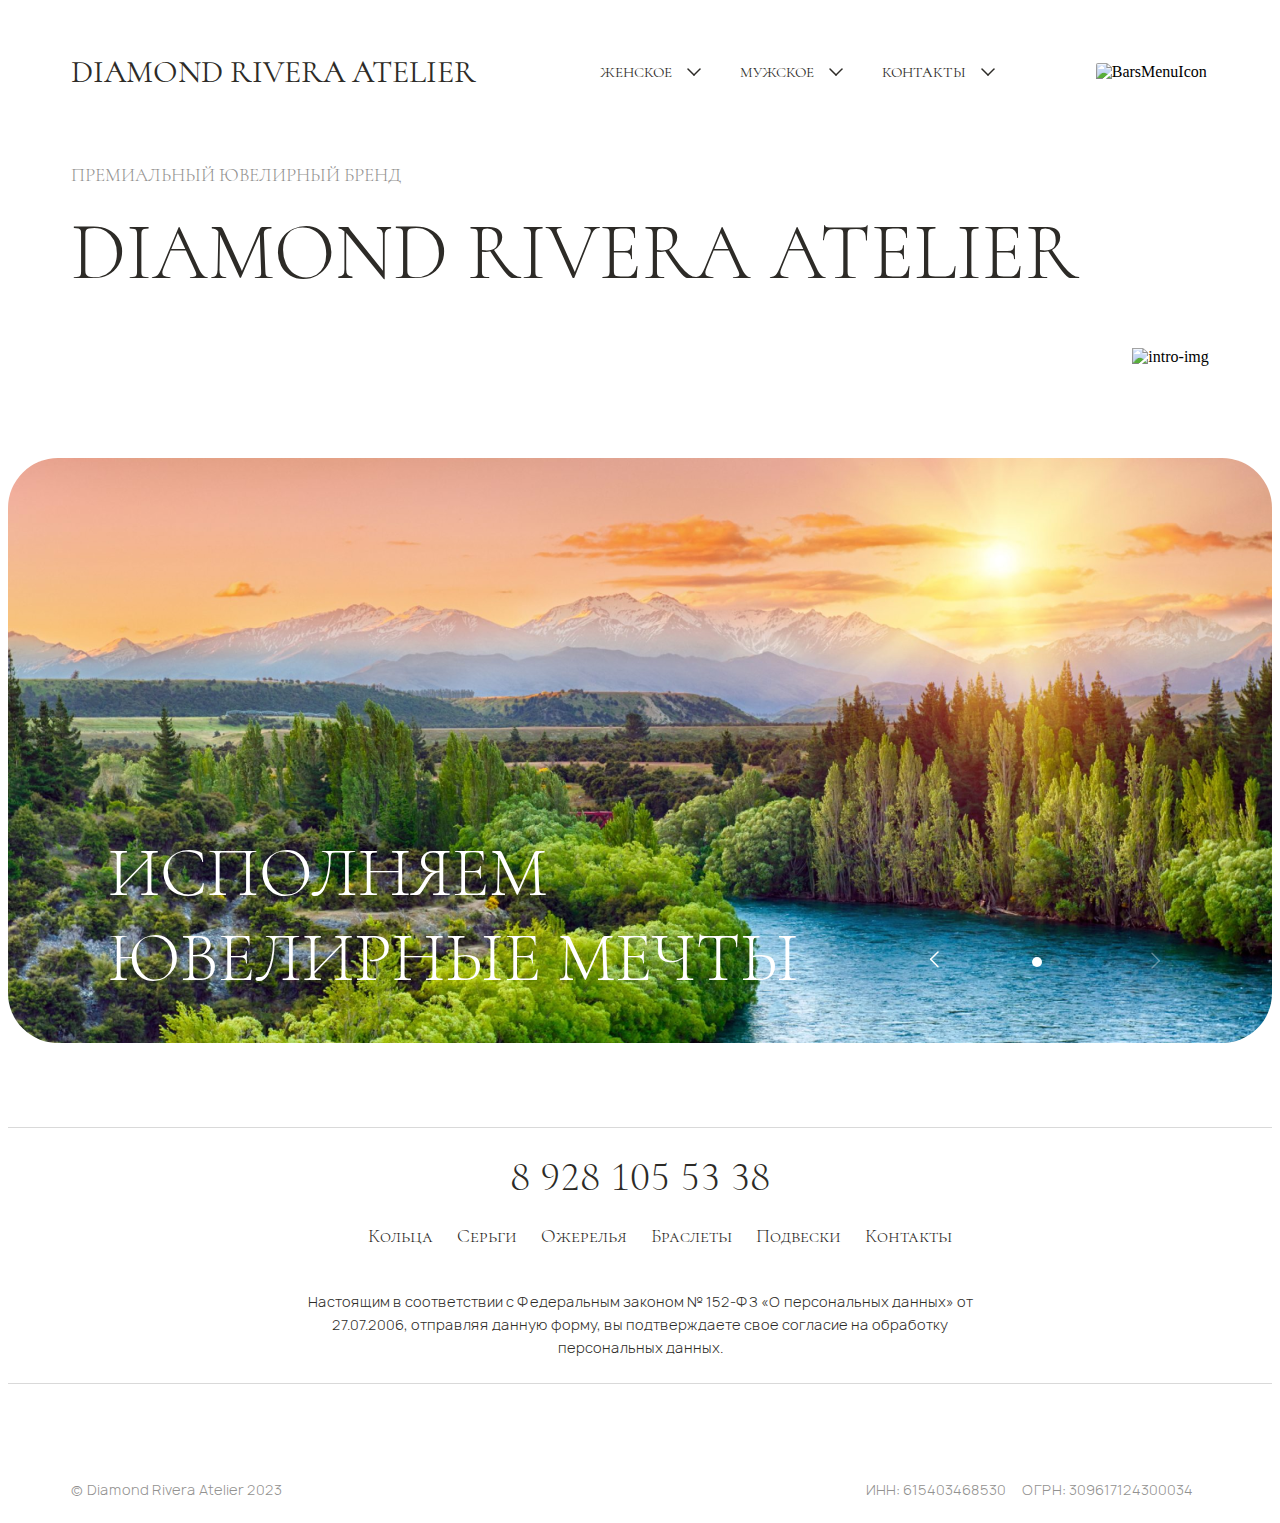
==== commit 7f3eb034: "more changes" ====
--- a/index.html
+++ b/index.html
@@ -32,6 +32,13 @@
                   src="./images/icons/arrow-icon.svg"
                   alt="arrow-icon"
                 />
+                <div class="downBox frist">
+                  <ul class="downMenu">
+                    <li class="downItem"><a href="#!" class="downLink p-text">Home</a></li>
+                    <li class="downItem"><a href="#!" class="downLink p-text">Home</a></li>
+                    <li class="downItem"><a href="#!" class="downLink p-text">Home</a></li>
+                  </ul>
+                </div>
               </li>
               <li class="nav-item">
                 <a href="#!" class="nav-link header-nav">Мужское</a
@@ -40,6 +47,13 @@
                   src="./images/icons/arrow-icon.svg"
                   alt="arrow-icon"
                 />
+                <div class="downBox two">
+                  <ul class="downMenu">
+                    <li class="downItem"><a href="#!" class="downLink p-text">Home</a></li>
+                    <li class="downItem"><a href="#!" class="downLink p-text">Home</a></li>
+                    <li class="downItem"><a href="#!" class="downLink p-text">Home</a></li>
+                  </ul>
+                </div>
               </li>
               <li class="nav-item">
                 <a href="#!" class="nav-link header-nav">контакты</a
@@ -48,16 +62,30 @@
                   src="./images/icons/arrow-icon.svg"
                   alt="arrow-icon"
                 />
-              </li>
-              <li class="nav-item">
-                <img
-                  class="bars-icon"
-                  src="./images/icons/bars-icon.svg"
-                  alt="bars-icon"
-                />
+                <div class="downBox there">
+                  <ul class="downMenu">
+                    <li class="downItem"><a href="#!" class="downLink p-text">Home</a></li>
+                    <li class="downItem"><a href="#!" class="downLink p-text">Home</a></li>
+                    <li class="downItem"><a href="#!" class="downLink p-text">Home</a></li>
+                  </ul>
+                </div>
               </li>
             </ul>
           </nav>
+          <div class="barsMenu">
+            <input type="checkbox" id="check">
+            <label for="check">
+              <img id="menu" src="./images/icons/bars-icon.svg" alt="BarsMenuIcon">
+              <img id="cancel" src="./images/icons/close.svg" alt="close">
+            </label>
+            <div class="menuBody">
+              <ul class="bodyMenu">
+                <li class="bodyItem"><a href="#!" class="bodyLink header-nav">Home</a></li>
+                <li class="bodyItem"><a href="#!" class="bodyLink header-nav">About</a></li>
+                <li class="bodyItem"><a href="#!" class="bodyLink header-nav">Contact</a></li>
+              </ul>
+            </div>
+          </div>
         </div>
       </header>
       <!-- header end -->
@@ -93,7 +121,10 @@
                   src="./images/slider-img.png"
                   alt="slider img"
                 />
-                <h1 class="swiper-caption h2-title">Исполняем <br> ювелирные мечты</h1>
+                <h1 class="swiper-caption h2-title">
+                  Исполняем <br />
+                  ювелирные мечты
+                </h1>
               </div>
               <div class="swiper-slide">
                 <img
--- a/css/style.css
+++ b/css/style.css
@@ -26,6 +26,159 @@
 
 nav .nav-item {
   list-style: none;
+  position: relative;
+}
+
+.hideIcon {
+  opacity: 0;
+}
+
+/* down */
+
+.downBox {
+  height: 200px;
+  width: 200px;
+  background-color: #d9d9d96b;
+  border-radius: 10px;
+  position: absolute;
+  z-index: 10;
+  display: none;
+  transition: all 0.5s ease-in;
+  backdrop-filter: blur(5px);
+}
+
+.downBox.frist,
+.two,
+.there {
+  left: -96px;
+  top: 36px;
+}
+
+.downMenu {
+  padding-left: 0;
+  padding: 10px;
+  position: relative;
+  z-index: 12;
+}
+
+.downItem {
+  list-style: none;
+  transition: all 0.5s linear;
+  border-radius: 5px;
+}
+
+.downItem:hover {
+  padding-left: 12px;
+  background-color: #5aee2584;
+  backdrop-filter: blur(5px);
+}
+
+.downLink {
+  text-decoration: none;
+  color: #000;
+  text-transform: capitalize;
+}
+
+/* down */
+
+/* Open & Close */
+#check {
+  display: none;
+}
+
+label #cancel,
+label #menu {
+  cursor: pointer;
+  position: relative;
+  z-index: 111;
+}
+
+label #menu {
+  transition: all 0.5s ease;
+  padding: 2px;
+  border-radius: 4px;
+}
+
+label #menu:hover {
+  background-color: #92918f;
+}
+
+label #cancel {
+  width: 32px;
+  position: fixed;
+  top: 25px;
+  right: 25px;
+  z-index: 1111;
+  opacity: 0;
+  transition: all 0.5s ease;
+  padding: 2px;
+  border-radius: 4px;
+}
+
+label #cancel:hover {
+  background-color: #e08a08b0;
+}
+
+#check:checked ~ label #cancel {
+  opacity: 1;
+}
+
+#check:checked ~ .menuBody {
+  right: 0;
+}
+
+#check:checked ~ label #menu {
+  opacity: 0;
+}
+
+#check:checked ~ .header {
+  left: 400px;
+}
+
+.menuBody {
+  position: fixed;
+  width: 400px;
+  height: 100vh;
+  background-color: #d9d9d9c6;
+  right: -410px;
+  top: -1px;
+  transition: all 0.5s ease;
+  z-index: 11;
+  padding-top: 50px;
+  backdrop-filter: blur(5px);
+}
+
+.menuBody .bodyItem {
+  list-style: none;
+  padding: 10px 20px;
+  position: relative;
+  transition: all 0.5s ease;
+}
+
+.menuBody .bodyItem::after {
+  position: absolute;
+  content: "";
+  width: 0%;
+  height: 2px;
+  background-color: #000;
+  left: 0;
+  bottom: 0;
+  border-top-right-radius: 10px;
+  transition: all 0.5s linear;
+}
+
+.menuBody .bodyItem:hover {
+  background-color: #ffffff52;
+}
+
+.menuBody .bodyItem:hover::after {
+  width: 100%;
+  background-color: #fff;
+}
+
+.menuBody .bodyLink {
+  text-decoration: none;
+  font-size: 32px;
 }
 
 /* Intro stayle */
@@ -262,3 +415,10 @@
     left: 10px;
   }
 }
+
+@media screen and (max-width: 320px) {
+  .menuBody 
+  {
+    width: 100%;
+  }
+}
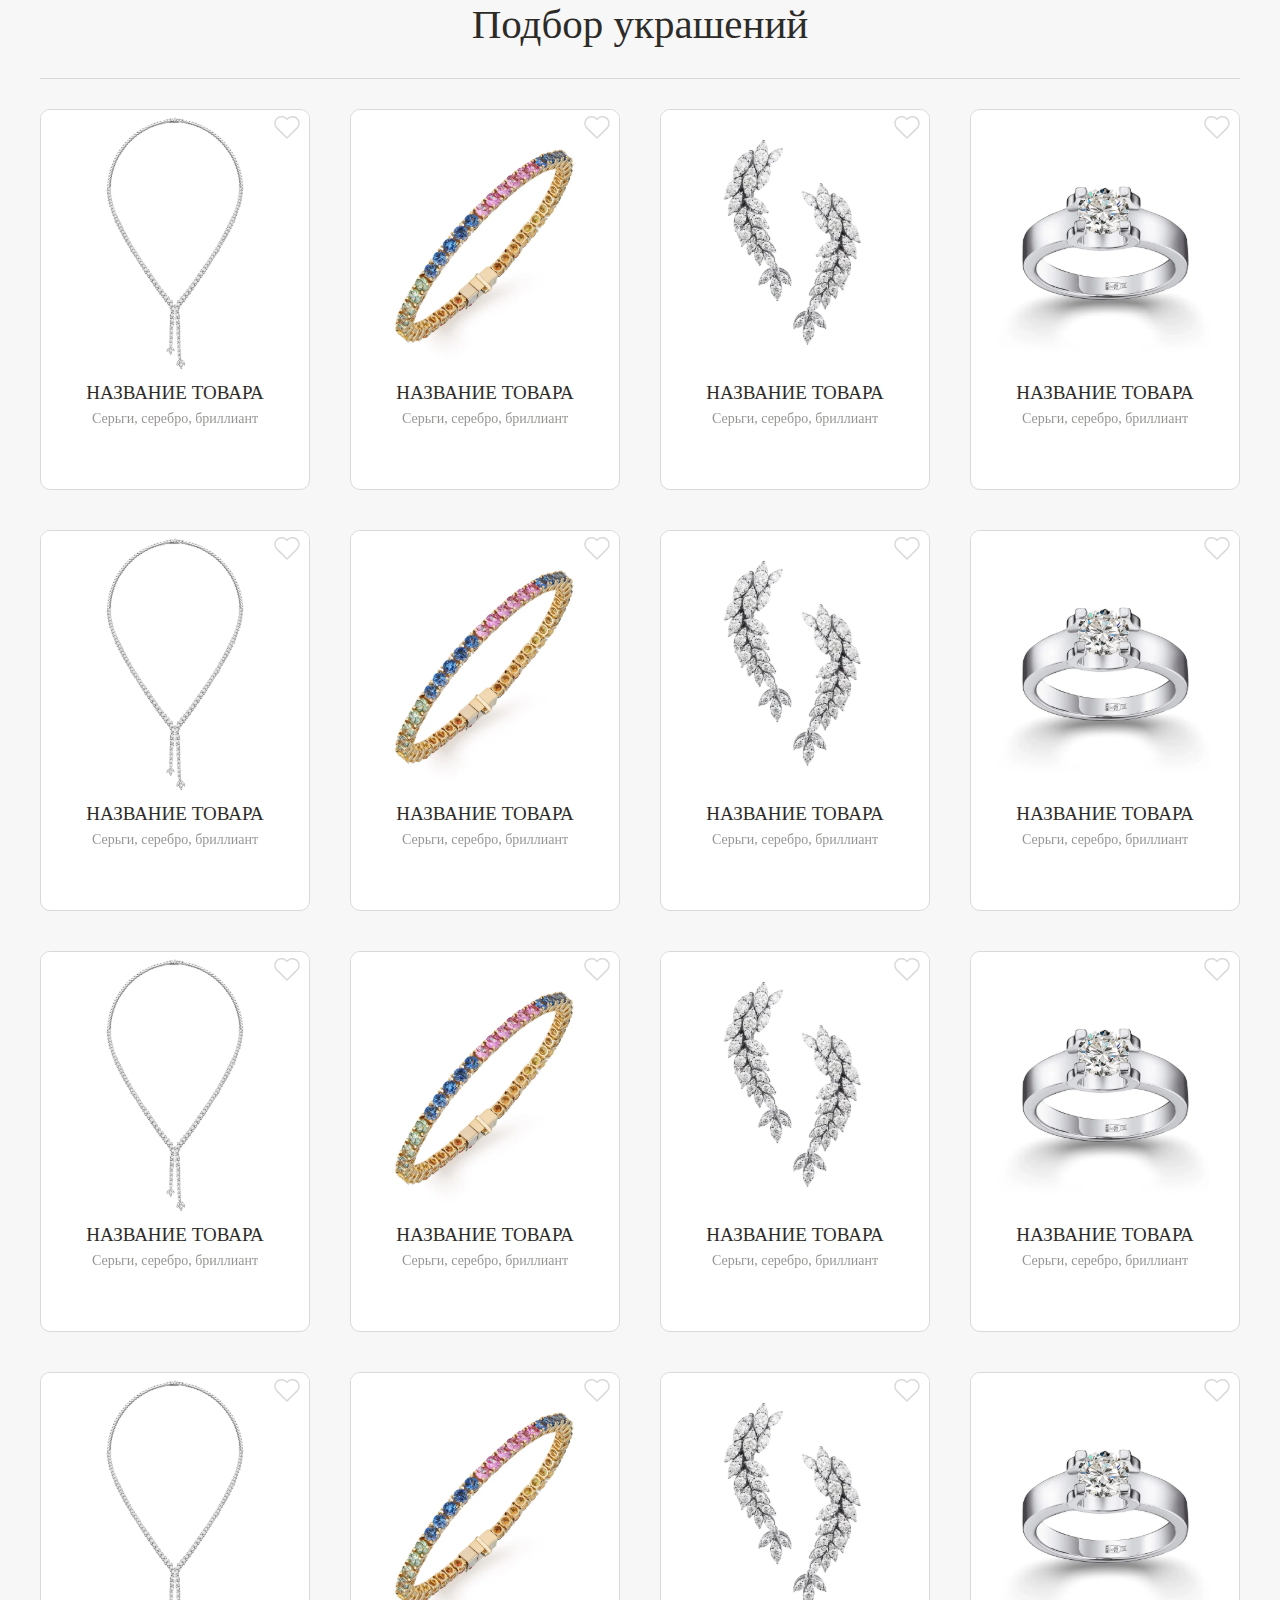
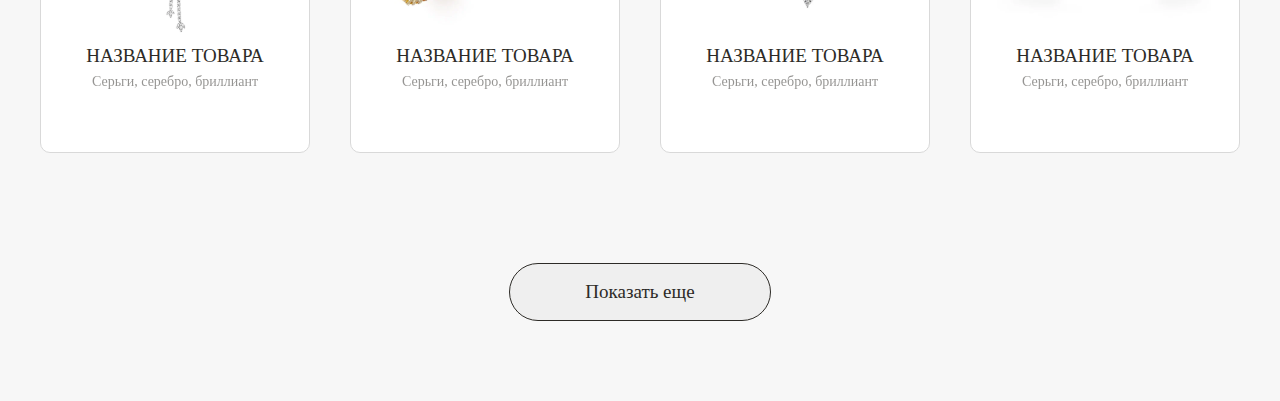
==== commit d26bcb2c: "section end" ====
--- a/index.html
+++ b/index.html
@@ -1,213 +1,430 @@
 <!DOCTYPE html>
 <html lang="en">
-  <head>
-    <meta charset="UTF-8" />
-    <meta name="viewport" content="width=device-width, initial-scale=1.0" />
-    <title>Diamon done</title>
-    <!-- normalize css -->
-    <link rel="stylesheet" href="css/normalize.css" />
-    <!-- cormorantcs font -->
-    <link rel="stylesheet" href="./fonts/CormorantSC/stylesheet.css" />
-    <!-- manrope font -->
-    <link rel="stylesheet" href="./fonts/manrope/stylesheet.css" />
-    <!-- swiper css -->
-    <link rel="stylesheet" href="./libs/swiper/swiper.css" />
-    <!-- typohraphy css -->
-    <link rel="stylesheet" href="./css/typography.css" />
-    <!-- css link -->
-    <link rel="stylesheet" href="css/style.css" />
-  </head>
-  <body>
-    <div class="wrapper">
-      <!-- header start -->
-      <header class="header">
-        <div class="container">
-          <h1 class="brand-title">Diamond Rivera Atelier</h1>
-          <nav class="header-nav">
-            <ul class="nav-menu">
-              <li class="nav-item">
-                <a href="#!" class="nav-link header-nav">Женское</a
-                ><img
-                  class="arrow-icon"
-                  src="./images/icons/arrow-icon.svg"
-                  alt="arrow-icon"
-                />
-                <div class="downBox frist">
-                  <ul class="downMenu">
-                    <li class="downItem"><a href="#!" class="downLink p-text">Home</a></li>
-                    <li class="downItem"><a href="#!" class="downLink p-text">Home</a></li>
-                    <li class="downItem"><a href="#!" class="downLink p-text">Home</a></li>
-                  </ul>
-                </div>
-              </li>
-              <li class="nav-item">
-                <a href="#!" class="nav-link header-nav">Мужское</a
-                ><img
-                  class="arrow-icon"
-                  src="./images/icons/arrow-icon.svg"
-                  alt="arrow-icon"
-                />
-                <div class="downBox two">
-                  <ul class="downMenu">
-                    <li class="downItem"><a href="#!" class="downLink p-text">Home</a></li>
-                    <li class="downItem"><a href="#!" class="downLink p-text">Home</a></li>
-                    <li class="downItem"><a href="#!" class="downLink p-text">Home</a></li>
-                  </ul>
-                </div>
-              </li>
-              <li class="nav-item">
-                <a href="#!" class="nav-link header-nav">контакты</a
-                ><img
-                  class="arrow-icon"
-                  src="./images/icons/arrow-icon.svg"
-                  alt="arrow-icon"
-                />
-                <div class="downBox there">
-                  <ul class="downMenu">
-                    <li class="downItem"><a href="#!" class="downLink p-text">Home</a></li>
-                    <li class="downItem"><a href="#!" class="downLink p-text">Home</a></li>
-                    <li class="downItem"><a href="#!" class="downLink p-text">Home</a></li>
-                  </ul>
-                </div>
-              </li>
-            </ul>
-          </nav>
-          <div class="barsMenu">
-            <input type="checkbox" id="check">
-            <label for="check">
-              <img id="menu" src="./images/icons/bars-icon.svg" alt="BarsMenuIcon">
-              <img id="cancel" src="./images/icons/close.svg" alt="close">
-            </label>
-            <div class="menuBody">
-              <ul class="bodyMenu">
-                <li class="bodyItem"><a href="#!" class="bodyLink header-nav">Home</a></li>
-                <li class="bodyItem"><a href="#!" class="bodyLink header-nav">About</a></li>
-                <li class="bodyItem"><a href="#!" class="bodyLink header-nav">Contact</a></li>
-              </ul>
-            </div>
-          </div>
-        </div>
-      </header>
-      <!-- header end -->
-
-      <!-- main start -->
-      <main class="main">
-        <!-- intro section start -->
-        <section class="intro">
-          <div class="container d-flex">
-            <div class="intro-content">
-              <p class="intro-content-text card-item-title">
-                Премиальный ювелирный бренд
-              </p>
-              <h1 class="h1-title intro-title">Diamond Rivera Atelier</h1>
-            </div>
-            <div class="intro-imgs">
-              <img
-                class="intro-img"
-                src="./images/intro-img.png"
-                alt="intro-img"
-              />
-            </div>
-          </div>
-        </section>
-
-        <!-- slider section -->
-        <section class="img-slider">
-          <div class="swiper imgSlider">
-            <div class="swiper-wrapper">
-              <div class="swiper-slide">
-                <img
-                  class="swiper-img"
-                  src="./images/slider-img.png"
-                  alt="slider img"
-                />
-                <h1 class="swiper-caption h2-title">
-                  Исполняем <br />
-                  ювелирные мечты
-                </h1>
-              </div>
-              <div class="swiper-slide">
-                <img
-                  class="swiper-img"
-                  src="./images/anime.jpg"
-                  alt="slider img"
-                />
-              </div>
-              <div class="swiper-slide">
-                <img
-                  class="swiper-img"
-                  src="./images/images.jpg"
-                  alt="slider img"
-                />
-              </div>
-            </div>
-            <div class="swiper-btns">
-              <div class="swiper-btn">
-                <img
-                  class="swiper-button-next rotate-btn"
-                  src="./images/icons/arrow-slider.svg"
-                  alt="arrow-icon"
-                />
-                <div class="swiper-pagination"></div>
-                <img
-                  class="swiper-button-prev"
-                  src="./images/icons/arrow-slider.svg"
-                  alt="arrow-icon"
-                />
-              </div>
-            </div>
-          </div>
-        </section>
-      </main>
-      <!-- main end -->
-
-      <!-- footer start -->
-      <footer class="footer">
-        <div class="footer-box">
-          <h1 class="footer-number">8 928 105 53 38</h1>
-          <ul class="footer-menu d-flex">
-            <li class="footer-item">
-              <a href="#!" class="footer-link card-item-title">Кольца</a>
-            </li>
-            <li class="footer-item">
-              <a href="#!" class="footer-link card-item-title">Серьги</a>
-            </li>
-            <li class="footer-item">
-              <a href="#!" class="footer-link card-item-title">Ожерелья</a>
-            </li>
-            <li class="footer-item">
-              <a href="#!" class="footer-link card-item-title">Браслеты</a>
-            </li>
-            <li class="footer-item">
-              <a href="#!" class="footer-link card-item-title">Подвески</a>
-            </li>
-            <li class="footer-item">
-              <a href="#!" class="footer-link card-item-title">Контакты</a>
-            </li>
-          </ul>
-          <div class="footer-descr card-item-descr">
-            Настоящим в соответствии с Федеральным законом № 152-ФЗ «О
-            персональных данных» от 27.07.2006, отправляя данную форму, вы
-            подтверждаете свое согласие на обработку персональных данных.
-          </div>
-        </div>
-        <div class="container">
-          <div class="footer-bottom">
-            <p class="card-item-descr">© Diamond Rivera Atelier 2023</p>
-            <div class="abstract-box d-flex">
-              <p class="abstracts-text card-item-descr">ИНН: 615403468530</p>
-              <p class="abstracts-text card-item-descr">
-                ОГРН: 309617124300034
-              </p>
-            </div>
-          </div>
-        </div>
-      </footer>
-      <!-- footer end -->
-    </div>
-    <!-- swiper js -->
-    <script src="./libs/swiper/swiper.js"></script>
-    <!-- custom js -->
-    <script src="./js/script.js"></script>
-  </body>
-</html>
+<head>
+	<meta charset="UTF-8">
+	<meta name="viewport" content="width=device-width, initial-scale=1.0">
+	<title>Diamon done</title>
+	<!-- normalize css -->
+	<link rel="stylesheet" href="css/normalize.css">
+	<!-- css link -->
+	<link rel="stylesheet" href="css/style.css">
+</head>
+<body>
+	
+	<div class="wrapper">
+
+		<!-- header start -->
+		<header class="header">
+
+		</header>
+		<!-- header end -->
+
+		<!-- main start -->
+		<main class="main">
+
+			<section class="info-section">
+
+				<div class="container">
+					<div class="info-sction__header-title">
+						<h3>Подбор украшений</h3>
+					</div>
+					<div class="info-section__line">
+
+					</div>
+					<div class="info-section__midle">
+						<div class="info-section__middle-boxes">
+							<div class="info-section__middle-box">
+								<img class="info-section__middle-box__img" src="./images/rasm 1.svg" alt="img-1">
+								<div class="info-section__icon">
+									<div class="svg">
+										<svg class="yurak-icon"  width="32" height="32" viewBox="0 0 32 32" fill="none" xmlns="http://www.w3.org/2000/svg">
+											<g clip-path="url(#clip0_161_1806)">
+											<path d="M25.9998 18.096L15.9998 28L5.99975 18.096C5.34016 17.4542 4.82061 16.6827 4.47381 15.8302C4.12702 14.9777 3.9605 14.0626 3.98473 13.1426C4.00897 12.2226 4.22343 11.3175 4.61463 10.4845C5.00582 9.65142 5.56526 8.90837 6.25773 8.30214C6.9502 7.69591 7.76069 7.23962 8.63817 6.96201C9.51564 6.6844 10.4411 6.59148 11.3562 6.6891C12.2714 6.78672 13.1564 7.07277 13.9556 7.52924C14.7548 7.98571 15.4507 8.6027 15.9998 9.34137C16.5511 8.60806 17.2479 7.99646 18.0466 7.54484C18.8452 7.09322 19.7284 6.8113 20.641 6.71673C21.5536 6.62215 22.4759 6.71696 23.3501 6.99522C24.2244 7.27348 25.0318 7.7292 25.7218 8.33385C26.4119 8.9385 26.9697 9.67908 27.3603 10.5092C27.751 11.3394 27.9661 12.2412 27.9922 13.1583C28.0183 14.0754 27.8548 14.988 27.5119 15.839C27.1691 16.69 26.6543 17.4611 25.9998 18.104" stroke="#D9D9D9" stroke-width="1.5" stroke-linecap="round" stroke-linejoin="round"/>
+											</g>
+											<defs>
+											<clipPath id="clip0_161_1806">
+											<rect width="32" height="32" fill="white"/>
+											</clipPath>
+											</defs>
+											</svg>
+									</div>
+								</div>
+								<h3 class="titttle">Название товара</h3>
+								<p class="title">Серьги, серебро, бриллиант</p>
+								<div class="price-box">
+									<span class="price">450 000 руб.</span>
+								</div>
+							</div>
+
+							<div class="info-section__middle-box">
+								<img class="info-section__middle-box__img" src="./images/rasm 2.svg" alt="img-1">
+								<div class="info-section__icon">
+									<div class="svg">
+										<svg class="yurak-icon"  width="32" height="32" viewBox="0 0 32 32" fill="none" xmlns="http://www.w3.org/2000/svg">
+											<g clip-path="url(#clip0_161_1806)">
+											<path d="M25.9998 18.096L15.9998 28L5.99975 18.096C5.34016 17.4542 4.82061 16.6827 4.47381 15.8302C4.12702 14.9777 3.9605 14.0626 3.98473 13.1426C4.00897 12.2226 4.22343 11.3175 4.61463 10.4845C5.00582 9.65142 5.56526 8.90837 6.25773 8.30214C6.9502 7.69591 7.76069 7.23962 8.63817 6.96201C9.51564 6.6844 10.4411 6.59148 11.3562 6.6891C12.2714 6.78672 13.1564 7.07277 13.9556 7.52924C14.7548 7.98571 15.4507 8.6027 15.9998 9.34137C16.5511 8.60806 17.2479 7.99646 18.0466 7.54484C18.8452 7.09322 19.7284 6.8113 20.641 6.71673C21.5536 6.62215 22.4759 6.71696 23.3501 6.99522C24.2244 7.27348 25.0318 7.7292 25.7218 8.33385C26.4119 8.9385 26.9697 9.67908 27.3603 10.5092C27.751 11.3394 27.9661 12.2412 27.9922 13.1583C28.0183 14.0754 27.8548 14.988 27.5119 15.839C27.1691 16.69 26.6543 17.4611 25.9998 18.104" stroke="#D9D9D9" stroke-width="1.5" stroke-linecap="round" stroke-linejoin="round"/>
+											</g>
+											<defs>
+											<clipPath id="clip0_161_1806">
+											<rect width="32" height="32" fill="white"/>
+											</clipPath>
+											</defs>
+											</svg>
+									</div>
+								</div>
+								<h3 class="titttle">Название товара</h3>
+								<p class="title">Серьги, серебро, бриллиант</p>
+								<div class="price-box">
+									<span class="price">450 000 руб.</span>
+								</div>
+							</div>
+
+							<div class="info-section__middle-box">
+								<img class="info-section__middle-box__img" src="./images/rasm 3.svg" alt="img-1">
+								<div class="info-section__icon">
+									<div class="svg">
+										<svg class="yurak-icon"  width="32" height="32" viewBox="0 0 32 32" fill="none" xmlns="http://www.w3.org/2000/svg">
+											<g clip-path="url(#clip0_161_1806)">
+											<path d="M25.9998 18.096L15.9998 28L5.99975 18.096C5.34016 17.4542 4.82061 16.6827 4.47381 15.8302C4.12702 14.9777 3.9605 14.0626 3.98473 13.1426C4.00897 12.2226 4.22343 11.3175 4.61463 10.4845C5.00582 9.65142 5.56526 8.90837 6.25773 8.30214C6.9502 7.69591 7.76069 7.23962 8.63817 6.96201C9.51564 6.6844 10.4411 6.59148 11.3562 6.6891C12.2714 6.78672 13.1564 7.07277 13.9556 7.52924C14.7548 7.98571 15.4507 8.6027 15.9998 9.34137C16.5511 8.60806 17.2479 7.99646 18.0466 7.54484C18.8452 7.09322 19.7284 6.8113 20.641 6.71673C21.5536 6.62215 22.4759 6.71696 23.3501 6.99522C24.2244 7.27348 25.0318 7.7292 25.7218 8.33385C26.4119 8.9385 26.9697 9.67908 27.3603 10.5092C27.751 11.3394 27.9661 12.2412 27.9922 13.1583C28.0183 14.0754 27.8548 14.988 27.5119 15.839C27.1691 16.69 26.6543 17.4611 25.9998 18.104" stroke="#D9D9D9" stroke-width="1.5" stroke-linecap="round" stroke-linejoin="round"/>
+											</g>
+											<defs>
+											<clipPath id="clip0_161_1806">
+											<rect width="32" height="32" fill="white"/>
+											</clipPath>
+											</defs>
+											</svg>
+									</div>
+								</div>
+								<h3 class="titttle">Название товара</h3>
+								<p class="title">Серьги, серебро, бриллиант</p>
+								<div class="price-box">
+									<span class="price">450 000 руб.</span>
+								</div>
+							</div>
+
+							<div class="info-section__middle-box">
+								<img class="info-section__middle-box__img" src="./images/rasm 4.svg" alt="img-1">
+								<div class="info-section__icon">
+									<div class="svg">
+										<svg class="yurak-icon"  width="32" height="32" viewBox="0 0 32 32" fill="none" xmlns="http://www.w3.org/2000/svg">
+											<g clip-path="url(#clip0_161_1806)">
+											<path d="M25.9998 18.096L15.9998 28L5.99975 18.096C5.34016 17.4542 4.82061 16.6827 4.47381 15.8302C4.12702 14.9777 3.9605 14.0626 3.98473 13.1426C4.00897 12.2226 4.22343 11.3175 4.61463 10.4845C5.00582 9.65142 5.56526 8.90837 6.25773 8.30214C6.9502 7.69591 7.76069 7.23962 8.63817 6.96201C9.51564 6.6844 10.4411 6.59148 11.3562 6.6891C12.2714 6.78672 13.1564 7.07277 13.9556 7.52924C14.7548 7.98571 15.4507 8.6027 15.9998 9.34137C16.5511 8.60806 17.2479 7.99646 18.0466 7.54484C18.8452 7.09322 19.7284 6.8113 20.641 6.71673C21.5536 6.62215 22.4759 6.71696 23.3501 6.99522C24.2244 7.27348 25.0318 7.7292 25.7218 8.33385C26.4119 8.9385 26.9697 9.67908 27.3603 10.5092C27.751 11.3394 27.9661 12.2412 27.9922 13.1583C28.0183 14.0754 27.8548 14.988 27.5119 15.839C27.1691 16.69 26.6543 17.4611 25.9998 18.104" stroke="#D9D9D9" stroke-width="1.5" stroke-linecap="round" stroke-linejoin="round"/>
+											</g>
+											<defs>
+											<clipPath id="clip0_161_1806">
+											<rect width="32" height="32" fill="white"/>
+											</clipPath>
+											</defs>
+											</svg>
+									</div>
+								</div>
+								<h3 class="titttle">Название товара</h3>
+								<p class="title">Серьги, серебро, бриллиант</p>
+								<div class="price-box">
+									<span class="price">450 000 руб.</span>
+								</div>
+							</div>
+
+							<div class="info-section__middle-box">
+								<img class="info-section__middle-box__img" src="./images/rasm 1.svg" alt="img-1">
+								<div class="info-section__icon">
+									<div class="svg">
+										<svg class="yurak-icon"  width="32" height="32" viewBox="0 0 32 32" fill="none" xmlns="http://www.w3.org/2000/svg">
+											<g clip-path="url(#clip0_161_1806)">
+											<path d="M25.9998 18.096L15.9998 28L5.99975 18.096C5.34016 17.4542 4.82061 16.6827 4.47381 15.8302C4.12702 14.9777 3.9605 14.0626 3.98473 13.1426C4.00897 12.2226 4.22343 11.3175 4.61463 10.4845C5.00582 9.65142 5.56526 8.90837 6.25773 8.30214C6.9502 7.69591 7.76069 7.23962 8.63817 6.96201C9.51564 6.6844 10.4411 6.59148 11.3562 6.6891C12.2714 6.78672 13.1564 7.07277 13.9556 7.52924C14.7548 7.98571 15.4507 8.6027 15.9998 9.34137C16.5511 8.60806 17.2479 7.99646 18.0466 7.54484C18.8452 7.09322 19.7284 6.8113 20.641 6.71673C21.5536 6.62215 22.4759 6.71696 23.3501 6.99522C24.2244 7.27348 25.0318 7.7292 25.7218 8.33385C26.4119 8.9385 26.9697 9.67908 27.3603 10.5092C27.751 11.3394 27.9661 12.2412 27.9922 13.1583C28.0183 14.0754 27.8548 14.988 27.5119 15.839C27.1691 16.69 26.6543 17.4611 25.9998 18.104" stroke="#D9D9D9" stroke-width="1.5" stroke-linecap="round" stroke-linejoin="round"/>
+											</g>
+											<defs>
+											<clipPath id="clip0_161_1806">
+											<rect width="32" height="32" fill="white"/>
+											</clipPath>
+											</defs>
+											</svg>
+									</div>
+								</div>
+								<h3 class="titttle">Название товара</h3>
+								<p class="title">Серьги, серебро, бриллиант</p>
+								<div class="price-box">
+									<span class="price">450 000 руб.</span>
+								</div>
+							</div>
+
+							<div class="info-section__middle-box">
+								<img class="info-section__middle-box__img" src="./images/rasm 2.svg" alt="img-1">
+								<div class="info-section__icon">
+									<div class="svg">
+										<svg class="yurak-icon"  width="32" height="32" viewBox="0 0 32 32" fill="none" xmlns="http://www.w3.org/2000/svg">
+											<g clip-path="url(#clip0_161_1806)">
+											<path d="M25.9998 18.096L15.9998 28L5.99975 18.096C5.34016 17.4542 4.82061 16.6827 4.47381 15.8302C4.12702 14.9777 3.9605 14.0626 3.98473 13.1426C4.00897 12.2226 4.22343 11.3175 4.61463 10.4845C5.00582 9.65142 5.56526 8.90837 6.25773 8.30214C6.9502 7.69591 7.76069 7.23962 8.63817 6.96201C9.51564 6.6844 10.4411 6.59148 11.3562 6.6891C12.2714 6.78672 13.1564 7.07277 13.9556 7.52924C14.7548 7.98571 15.4507 8.6027 15.9998 9.34137C16.5511 8.60806 17.2479 7.99646 18.0466 7.54484C18.8452 7.09322 19.7284 6.8113 20.641 6.71673C21.5536 6.62215 22.4759 6.71696 23.3501 6.99522C24.2244 7.27348 25.0318 7.7292 25.7218 8.33385C26.4119 8.9385 26.9697 9.67908 27.3603 10.5092C27.751 11.3394 27.9661 12.2412 27.9922 13.1583C28.0183 14.0754 27.8548 14.988 27.5119 15.839C27.1691 16.69 26.6543 17.4611 25.9998 18.104" stroke="#D9D9D9" stroke-width="1.5" stroke-linecap="round" stroke-linejoin="round"/>
+											</g>
+											<defs>
+											<clipPath id="clip0_161_1806">
+											<rect width="32" height="32" fill="white"/>
+											</clipPath>
+											</defs>
+											</svg>
+									</div>
+								</div>
+								<h3 class="titttle">Название товара</h3>
+								<p class="title">Серьги, серебро, бриллиант</p>
+								<div class="price-box">
+									<span class="price">450 000 руб.</span>
+								</div>
+							</div>
+
+							<div class="info-section__middle-box">
+								<img class="info-section__middle-box__img" src="./images/rasm 3.svg" alt="img-1">
+								<div class="info-section__icon">
+									<div class="svg">
+										<svg class="yurak-icon"  width="32" height="32" viewBox="0 0 32 32" fill="none" xmlns="http://www.w3.org/2000/svg">
+											<g clip-path="url(#clip0_161_1806)">
+											<path d="M25.9998 18.096L15.9998 28L5.99975 18.096C5.34016 17.4542 4.82061 16.6827 4.47381 15.8302C4.12702 14.9777 3.9605 14.0626 3.98473 13.1426C4.00897 12.2226 4.22343 11.3175 4.61463 10.4845C5.00582 9.65142 5.56526 8.90837 6.25773 8.30214C6.9502 7.69591 7.76069 7.23962 8.63817 6.96201C9.51564 6.6844 10.4411 6.59148 11.3562 6.6891C12.2714 6.78672 13.1564 7.07277 13.9556 7.52924C14.7548 7.98571 15.4507 8.6027 15.9998 9.34137C16.5511 8.60806 17.2479 7.99646 18.0466 7.54484C18.8452 7.09322 19.7284 6.8113 20.641 6.71673C21.5536 6.62215 22.4759 6.71696 23.3501 6.99522C24.2244 7.27348 25.0318 7.7292 25.7218 8.33385C26.4119 8.9385 26.9697 9.67908 27.3603 10.5092C27.751 11.3394 27.9661 12.2412 27.9922 13.1583C28.0183 14.0754 27.8548 14.988 27.5119 15.839C27.1691 16.69 26.6543 17.4611 25.9998 18.104" stroke="#D9D9D9" stroke-width="1.5" stroke-linecap="round" stroke-linejoin="round"/>
+											</g>
+											<defs>
+											<clipPath id="clip0_161_1806">
+											<rect width="32" height="32" fill="white"/>
+											</clipPath>
+											</defs>
+											</svg>
+									</div>
+								</div>
+								<h3 class="titttle">Название товара</h3>
+								<p class="title">Серьги, серебро, бриллиант</p>
+								<div class="price-box">
+									<span class="price">450 000 руб.</span>
+								</div>
+							</div>
+
+							<div class="info-section__middle-box">
+								<img class="info-section__middle-box__img" src="./images/rasm 4.svg" alt="img-1">
+								<div class="info-section__icon">
+									<div class="svg">
+										<svg class="yurak-icon"  width="32" height="32" viewBox="0 0 32 32" fill="none" xmlns="http://www.w3.org/2000/svg">
+											<g clip-path="url(#clip0_161_1806)">
+											<path d="M25.9998 18.096L15.9998 28L5.99975 18.096C5.34016 17.4542 4.82061 16.6827 4.47381 15.8302C4.12702 14.9777 3.9605 14.0626 3.98473 13.1426C4.00897 12.2226 4.22343 11.3175 4.61463 10.4845C5.00582 9.65142 5.56526 8.90837 6.25773 8.30214C6.9502 7.69591 7.76069 7.23962 8.63817 6.96201C9.51564 6.6844 10.4411 6.59148 11.3562 6.6891C12.2714 6.78672 13.1564 7.07277 13.9556 7.52924C14.7548 7.98571 15.4507 8.6027 15.9998 9.34137C16.5511 8.60806 17.2479 7.99646 18.0466 7.54484C18.8452 7.09322 19.7284 6.8113 20.641 6.71673C21.5536 6.62215 22.4759 6.71696 23.3501 6.99522C24.2244 7.27348 25.0318 7.7292 25.7218 8.33385C26.4119 8.9385 26.9697 9.67908 27.3603 10.5092C27.751 11.3394 27.9661 12.2412 27.9922 13.1583C28.0183 14.0754 27.8548 14.988 27.5119 15.839C27.1691 16.69 26.6543 17.4611 25.9998 18.104" stroke="#D9D9D9" stroke-width="1.5" stroke-linecap="round" stroke-linejoin="round"/>
+											</g>
+											<defs>
+											<clipPath id="clip0_161_1806">
+											<rect width="32" height="32" fill="white"/>
+											</clipPath>
+											</defs>
+											</svg>
+									</div>
+								</div>
+								<h3 class="titttle">Название товара</h3>
+								<p class="title">Серьги, серебро, бриллиант</p>
+								<div class="price-box">
+									<span class="price">450 000 руб.</span>
+								</div>
+							</div>
+
+							<div class="info-section__middle-box">
+								<img class="info-section__middle-box__img" src="./images/rasm 1.svg" alt="img-1">
+								<div class="info-section__icon">
+									<div class="svg">
+										<svg class="yurak-icon"  width="32" height="32" viewBox="0 0 32 32" fill="none" xmlns="http://www.w3.org/2000/svg">
+											<g clip-path="url(#clip0_161_1806)">
+											<path d="M25.9998 18.096L15.9998 28L5.99975 18.096C5.34016 17.4542 4.82061 16.6827 4.47381 15.8302C4.12702 14.9777 3.9605 14.0626 3.98473 13.1426C4.00897 12.2226 4.22343 11.3175 4.61463 10.4845C5.00582 9.65142 5.56526 8.90837 6.25773 8.30214C6.9502 7.69591 7.76069 7.23962 8.63817 6.96201C9.51564 6.6844 10.4411 6.59148 11.3562 6.6891C12.2714 6.78672 13.1564 7.07277 13.9556 7.52924C14.7548 7.98571 15.4507 8.6027 15.9998 9.34137C16.5511 8.60806 17.2479 7.99646 18.0466 7.54484C18.8452 7.09322 19.7284 6.8113 20.641 6.71673C21.5536 6.62215 22.4759 6.71696 23.3501 6.99522C24.2244 7.27348 25.0318 7.7292 25.7218 8.33385C26.4119 8.9385 26.9697 9.67908 27.3603 10.5092C27.751 11.3394 27.9661 12.2412 27.9922 13.1583C28.0183 14.0754 27.8548 14.988 27.5119 15.839C27.1691 16.69 26.6543 17.4611 25.9998 18.104" stroke="#D9D9D9" stroke-width="1.5" stroke-linecap="round" stroke-linejoin="round"/>
+											</g>
+											<defs>
+											<clipPath id="clip0_161_1806">
+											<rect width="32" height="32" fill="white"/>
+											</clipPath>
+											</defs>
+											</svg>
+									</div>
+								</div>
+								<h3 class="titttle">Название товара</h3>
+								<p class="title">Серьги, серебро, бриллиант</p>
+								<div class="price-box">
+									<span class="price">450 000 руб.</span>
+								</div>
+							</div>
+
+							<div class="info-section__middle-box">
+								<img class="info-section__middle-box__img" src="./images/rasm 2.svg" alt="img-1">
+								<div class="info-section__icon">
+									<div class="svg">
+										<svg class="yurak-icon"  width="32" height="32" viewBox="0 0 32 32" fill="none" xmlns="http://www.w3.org/2000/svg">
+											<g clip-path="url(#clip0_161_1806)">
+											<path d="M25.9998 18.096L15.9998 28L5.99975 18.096C5.34016 17.4542 4.82061 16.6827 4.47381 15.8302C4.12702 14.9777 3.9605 14.0626 3.98473 13.1426C4.00897 12.2226 4.22343 11.3175 4.61463 10.4845C5.00582 9.65142 5.56526 8.90837 6.25773 8.30214C6.9502 7.69591 7.76069 7.23962 8.63817 6.96201C9.51564 6.6844 10.4411 6.59148 11.3562 6.6891C12.2714 6.78672 13.1564 7.07277 13.9556 7.52924C14.7548 7.98571 15.4507 8.6027 15.9998 9.34137C16.5511 8.60806 17.2479 7.99646 18.0466 7.54484C18.8452 7.09322 19.7284 6.8113 20.641 6.71673C21.5536 6.62215 22.4759 6.71696 23.3501 6.99522C24.2244 7.27348 25.0318 7.7292 25.7218 8.33385C26.4119 8.9385 26.9697 9.67908 27.3603 10.5092C27.751 11.3394 27.9661 12.2412 27.9922 13.1583C28.0183 14.0754 27.8548 14.988 27.5119 15.839C27.1691 16.69 26.6543 17.4611 25.9998 18.104" stroke="#D9D9D9" stroke-width="1.5" stroke-linecap="round" stroke-linejoin="round"/>
+											</g>
+											<defs>
+											<clipPath id="clip0_161_1806">
+											<rect width="32" height="32" fill="white"/>
+											</clipPath>
+											</defs>
+											</svg>
+									</div>
+								</div>
+								<h3 class="titttle">Название товара</h3>
+								<p class="title">Серьги, серебро, бриллиант</p>
+								<div class="price-box">
+									<span class="price">450 000 руб.</span>
+								</div>
+							</div>
+
+							<div class="info-section__middle-box">
+								<img class="info-section__middle-box__img" src="./images/rasm 3.svg" alt="img-1">
+								<div class="info-section__icon">
+									<div class="svg">
+										<svg class="yurak-icon"  width="32" height="32" viewBox="0 0 32 32" fill="none" xmlns="http://www.w3.org/2000/svg">
+											<g clip-path="url(#clip0_161_1806)">
+											<path d="M25.9998 18.096L15.9998 28L5.99975 18.096C5.34016 17.4542 4.82061 16.6827 4.47381 15.8302C4.12702 14.9777 3.9605 14.0626 3.98473 13.1426C4.00897 12.2226 4.22343 11.3175 4.61463 10.4845C5.00582 9.65142 5.56526 8.90837 6.25773 8.30214C6.9502 7.69591 7.76069 7.23962 8.63817 6.96201C9.51564 6.6844 10.4411 6.59148 11.3562 6.6891C12.2714 6.78672 13.1564 7.07277 13.9556 7.52924C14.7548 7.98571 15.4507 8.6027 15.9998 9.34137C16.5511 8.60806 17.2479 7.99646 18.0466 7.54484C18.8452 7.09322 19.7284 6.8113 20.641 6.71673C21.5536 6.62215 22.4759 6.71696 23.3501 6.99522C24.2244 7.27348 25.0318 7.7292 25.7218 8.33385C26.4119 8.9385 26.9697 9.67908 27.3603 10.5092C27.751 11.3394 27.9661 12.2412 27.9922 13.1583C28.0183 14.0754 27.8548 14.988 27.5119 15.839C27.1691 16.69 26.6543 17.4611 25.9998 18.104" stroke="#D9D9D9" stroke-width="1.5" stroke-linecap="round" stroke-linejoin="round"/>
+											</g>
+											<defs>
+											<clipPath id="clip0_161_1806">
+											<rect width="32" height="32" fill="white"/>
+											</clipPath>
+											</defs>
+											</svg>
+									</div>
+								</div>
+								<h3 class="titttle">Название товара</h3>
+								<p class="title">Серьги, серебро, бриллиант</p>
+								<div class="price-box">
+									<span class="price">450 000 руб.</span>
+								</div>
+							</div>
+
+							<div class="info-section__middle-box">
+								<img class="info-section__middle-box__img" src="./images/rasm 4.svg" alt="img-1">
+								<div class="info-section__icon">
+									<div class="svg">
+										<svg class="yurak-icon"  width="32" height="32" viewBox="0 0 32 32" fill="none" xmlns="http://www.w3.org/2000/svg">
+											<g clip-path="url(#clip0_161_1806)">
+											<path d="M25.9998 18.096L15.9998 28L5.99975 18.096C5.34016 17.4542 4.82061 16.6827 4.47381 15.8302C4.12702 14.9777 3.9605 14.0626 3.98473 13.1426C4.00897 12.2226 4.22343 11.3175 4.61463 10.4845C5.00582 9.65142 5.56526 8.90837 6.25773 8.30214C6.9502 7.69591 7.76069 7.23962 8.63817 6.96201C9.51564 6.6844 10.4411 6.59148 11.3562 6.6891C12.2714 6.78672 13.1564 7.07277 13.9556 7.52924C14.7548 7.98571 15.4507 8.6027 15.9998 9.34137C16.5511 8.60806 17.2479 7.99646 18.0466 7.54484C18.8452 7.09322 19.7284 6.8113 20.641 6.71673C21.5536 6.62215 22.4759 6.71696 23.3501 6.99522C24.2244 7.27348 25.0318 7.7292 25.7218 8.33385C26.4119 8.9385 26.9697 9.67908 27.3603 10.5092C27.751 11.3394 27.9661 12.2412 27.9922 13.1583C28.0183 14.0754 27.8548 14.988 27.5119 15.839C27.1691 16.69 26.6543 17.4611 25.9998 18.104" stroke="#D9D9D9" stroke-width="1.5" stroke-linecap="round" stroke-linejoin="round"/>
+											</g>
+											<defs>
+											<clipPath id="clip0_161_1806">
+											<rect width="32" height="32" fill="white"/>
+											</clipPath>
+											</defs>
+											</svg>
+									</div>
+								</div>
+								<h3 class="titttle">Название товара</h3>
+								<p class="title">Серьги, серебро, бриллиант</p>
+								<div class="price-box">
+									<span class="price">450 000 руб.</span>
+								</div>
+							</div>
+
+							<div class="info-section__middle-box">
+								<img class="info-section__middle-box__img" src="./images/rasm 1.svg" alt="img-1">
+								<div class="info-section__icon">
+									<div class="svg">
+										<svg class="yurak-icon"  width="32" height="32" viewBox="0 0 32 32" fill="none" xmlns="http://www.w3.org/2000/svg">
+											<g clip-path="url(#clip0_161_1806)">
+											<path d="M25.9998 18.096L15.9998 28L5.99975 18.096C5.34016 17.4542 4.82061 16.6827 4.47381 15.8302C4.12702 14.9777 3.9605 14.0626 3.98473 13.1426C4.00897 12.2226 4.22343 11.3175 4.61463 10.4845C5.00582 9.65142 5.56526 8.90837 6.25773 8.30214C6.9502 7.69591 7.76069 7.23962 8.63817 6.96201C9.51564 6.6844 10.4411 6.59148 11.3562 6.6891C12.2714 6.78672 13.1564 7.07277 13.9556 7.52924C14.7548 7.98571 15.4507 8.6027 15.9998 9.34137C16.5511 8.60806 17.2479 7.99646 18.0466 7.54484C18.8452 7.09322 19.7284 6.8113 20.641 6.71673C21.5536 6.62215 22.4759 6.71696 23.3501 6.99522C24.2244 7.27348 25.0318 7.7292 25.7218 8.33385C26.4119 8.9385 26.9697 9.67908 27.3603 10.5092C27.751 11.3394 27.9661 12.2412 27.9922 13.1583C28.0183 14.0754 27.8548 14.988 27.5119 15.839C27.1691 16.69 26.6543 17.4611 25.9998 18.104" stroke="#D9D9D9" stroke-width="1.5" stroke-linecap="round" stroke-linejoin="round"/>
+											</g>
+											<defs>
+											<clipPath id="clip0_161_1806">
+											<rect width="32" height="32" fill="white"/>
+											</clipPath>
+											</defs>
+											</svg>
+									</div>
+								</div>
+								<h3 class="titttle">Название товара</h3>
+								<p class="title">Серьги, серебро, бриллиант</p>
+								<div class="price-box">
+									<span class="price">450 000 руб.</span>
+								</div>
+							</div>
+
+							<div class="info-section__middle-box">
+								<img class="info-section__middle-box__img" src="./images/rasm 2.svg" alt="img-1">
+								<div class="info-section__icon">
+									<div class="svg">
+										<svg class="yurak-icon"  width="32" height="32" viewBox="0 0 32 32" fill="none" xmlns="http://www.w3.org/2000/svg">
+											<g clip-path="url(#clip0_161_1806)">
+											<path d="M25.9998 18.096L15.9998 28L5.99975 18.096C5.34016 17.4542 4.82061 16.6827 4.47381 15.8302C4.12702 14.9777 3.9605 14.0626 3.98473 13.1426C4.00897 12.2226 4.22343 11.3175 4.61463 10.4845C5.00582 9.65142 5.56526 8.90837 6.25773 8.30214C6.9502 7.69591 7.76069 7.23962 8.63817 6.96201C9.51564 6.6844 10.4411 6.59148 11.3562 6.6891C12.2714 6.78672 13.1564 7.07277 13.9556 7.52924C14.7548 7.98571 15.4507 8.6027 15.9998 9.34137C16.5511 8.60806 17.2479 7.99646 18.0466 7.54484C18.8452 7.09322 19.7284 6.8113 20.641 6.71673C21.5536 6.62215 22.4759 6.71696 23.3501 6.99522C24.2244 7.27348 25.0318 7.7292 25.7218 8.33385C26.4119 8.9385 26.9697 9.67908 27.3603 10.5092C27.751 11.3394 27.9661 12.2412 27.9922 13.1583C28.0183 14.0754 27.8548 14.988 27.5119 15.839C27.1691 16.69 26.6543 17.4611 25.9998 18.104" stroke="#D9D9D9" stroke-width="1.5" stroke-linecap="round" stroke-linejoin="round"/>
+											</g>
+											<defs>
+											<clipPath id="clip0_161_1806">
+											<rect width="32" height="32" fill="white"/>
+											</clipPath>
+											</defs>
+											</svg>
+									</div>
+								</div>
+								<h3 class="titttle">Название товара</h3>
+								<p class="title">Серьги, серебро, бриллиант</p>
+								<div class="price-box">
+									<span class="price">450 000 руб.</span>
+								</div>
+							</div>
+
+							<div class="info-section__middle-box">
+								<img class="info-section__middle-box__img" src="./images/rasm 3.svg" alt="img-1">
+								<div class="info-section__icon">
+									<div class="svg">
+										<svg class="yurak-icon"  width="32" height="32" viewBox="0 0 32 32" fill="none" xmlns="http://www.w3.org/2000/svg">
+											<g clip-path="url(#clip0_161_1806)">
+											<path d="M25.9998 18.096L15.9998 28L5.99975 18.096C5.34016 17.4542 4.82061 16.6827 4.47381 15.8302C4.12702 14.9777 3.9605 14.0626 3.98473 13.1426C4.00897 12.2226 4.22343 11.3175 4.61463 10.4845C5.00582 9.65142 5.56526 8.90837 6.25773 8.30214C6.9502 7.69591 7.76069 7.23962 8.63817 6.96201C9.51564 6.6844 10.4411 6.59148 11.3562 6.6891C12.2714 6.78672 13.1564 7.07277 13.9556 7.52924C14.7548 7.98571 15.4507 8.6027 15.9998 9.34137C16.5511 8.60806 17.2479 7.99646 18.0466 7.54484C18.8452 7.09322 19.7284 6.8113 20.641 6.71673C21.5536 6.62215 22.4759 6.71696 23.3501 6.99522C24.2244 7.27348 25.0318 7.7292 25.7218 8.33385C26.4119 8.9385 26.9697 9.67908 27.3603 10.5092C27.751 11.3394 27.9661 12.2412 27.9922 13.1583C28.0183 14.0754 27.8548 14.988 27.5119 15.839C27.1691 16.69 26.6543 17.4611 25.9998 18.104" stroke="#D9D9D9" stroke-width="1.5" stroke-linecap="round" stroke-linejoin="round"/>
+											</g>
+											<defs>
+											<clipPath id="clip0_161_1806">
+											<rect width="32" height="32" fill="white"/>
+											</clipPath>
+											</defs>
+											</svg>
+									</div>
+								</div>
+								<h3 class="titttle">Название товара</h3>
+								<p class="title">Серьги, серебро, бриллиант</p>
+								<div class="price-box">
+									<span class="price">450 000 руб.</span>
+								</div>
+							</div>
+
+							<div class="info-section__middle-box">
+								<img class="info-section__middle-box__img" src="./images/rasm 4.svg" alt="img-1">
+								<div class="info-section__icon">
+									<div class="svg">
+										<svg class="yurak-icon"  width="32" height="32" viewBox="0 0 32 32" fill="none" xmlns="http://www.w3.org/2000/svg">
+											<g clip-path="url(#clip0_161_1806)">
+											<path d="M25.9998 18.096L15.9998 28L5.99975 18.096C5.34016 17.4542 4.82061 16.6827 4.47381 15.8302C4.12702 14.9777 3.9605 14.0626 3.98473 13.1426C4.00897 12.2226 4.22343 11.3175 4.61463 10.4845C5.00582 9.65142 5.56526 8.90837 6.25773 8.30214C6.9502 7.69591 7.76069 7.23962 8.63817 6.96201C9.51564 6.6844 10.4411 6.59148 11.3562 6.6891C12.2714 6.78672 13.1564 7.07277 13.9556 7.52924C14.7548 7.98571 15.4507 8.6027 15.9998 9.34137C16.5511 8.60806 17.2479 7.99646 18.0466 7.54484C18.8452 7.09322 19.7284 6.8113 20.641 6.71673C21.5536 6.62215 22.4759 6.71696 23.3501 6.99522C24.2244 7.27348 25.0318 7.7292 25.7218 8.33385C26.4119 8.9385 26.9697 9.67908 27.3603 10.5092C27.751 11.3394 27.9661 12.2412 27.9922 13.1583C28.0183 14.0754 27.8548 14.988 27.5119 15.839C27.1691 16.69 26.6543 17.4611 25.9998 18.104" stroke="#D9D9D9" stroke-width="1.5" stroke-linecap="round" stroke-linejoin="round"/>
+											</g>
+											<defs>
+											<clipPath id="clip0_161_1806">
+											<rect width="32" height="32" fill="white"/>
+											</clipPath>
+											</defs>
+											</svg>
+									</div>
+								</div>
+								<h3 class="titttle">Название товара</h3>
+								<p class="title">Серьги, серебро, бриллиант</p>
+								<div class="price-box">
+									<span class="price">450 000 руб.</span>
+								</div>
+							</div>
+						</div>
+					</div>
+
+					<div class="info-section__foter-btn">
+						<button class="info-section__footer-btn">Показать еще</button>
+					</div>
+				</div>
+
+			</section>
+
+
+
+			
+
+		</main>
+		<!-- main end -->
+
+		<!-- footer start -->
+		<footer class="footer">
+			
+		</footer>
+		<!-- footer end -->
+
+
+	</div>
+
+</body>
+</html>--- a/css/style.css
+++ b/css/style.css
@@ -1,424 +1,277 @@
-/* header */
+*{
+    margin: 0;
+    padding: 0;
+    box-sizing: border-box;
+}
+
+body {
+    background: #F7F7F7;
+}
+.container {
+
+max-width: 1200px;
+margin: 0 auto;
+
+}
+
+.info-sction__header-title h3 {
+    color: #2D2B27;
+    text-align: center;
+    font-family: 'Cormorant SC';
+    font-size: 41px;
+    font-weight: 300;
+}
+
+.info-section__middle-box {
+    width: 270px;
+    border: 1px solid #D9D9D9;
+    border-radius: 10px;
+    background:#fff;
+    overflow: hidden;
+    position: relative;
+}
+
+
+.info-section__icon {
+    position: relative;
+}
+.yurak-icon {
+    position: absolute;
+    left: 230px;
+    bottom: 240px;
+}
+.yurak-icon:hover {
+    fill: red;
+}
+
+.titttle {
+    text-align: center;
+    margin-bottom: 7px;
+    color: #2D2B27;
+    font-family: 'Cormorant SC';
+    font-size: 19px;
+    font-weight: 300;
+    text-transform: uppercase;
+
+}
+
+.title {
+    text-align: center;
+    margin-bottom: 62px;
+    color: #2D2B27;
+    font-family: 'Manrope';
+    font-size: 14px;
+    font-weight: 300;
+    opacity: 0.5;
+
+}
+
+.info-section__line {
+    width: 100%;
+    height: 1px;
+    flex-shrink: 0;
+    background: #D9D9D9;
+    margin: 30px 0 30px 0;
+}
+.info-section__middle-box__img {
+    width: 100%;
+}
+
+
+.info-section__middle-boxes {
+    display: grid;
+    grid-template-columns:270px 270px 270px 270px;
+    gap: 40px;
+}
+
+.info-section__footer-btn {
+     color: #2D2B27;
+     font-family: 'Cormorant SC';
+    font-size: 19px;
+    font-weight: 300;
+    padding: 17px 75px;
+    border-radius: 30px;
+    margin-top: 110px;
+    border: 1px solid #2D2B27;
+
+}
+
+.info-section__foter-btn {
+    text-align: center;
+    margin: 0 auto;
+}
+
+.price-box {
+    text-align: center;
+}
+.price {
+ position: absolute;
+ bottom: -25px;
+ transform: translateX(-50%);
+ transition: all 0.2s linear;
+}
+
+.info-section__middle-box:hover .price {
+    bottom: 27px;
+}
+
+/* ring section star */
+/* header start*/
 
 header .container {
-  max-width: 1200px;
-  margin: 27px auto 34px auto;
-  display: flex;
-  align-items: center;
-  justify-content: space-between;
-}
-
-header .nav-menu,
-.nav-item {
-  display: flex;
-  align-items: center;
-  gap: 24px;
-}
-
-header .nav-item {
-  gap: 0;
-}
-
-header .arrow-icon,
-.bars-icon {
-  cursor: pointer;
-}
-
-nav .nav-item {
-  list-style: none;
-  position: relative;
-}
-
-.hideIcon {
-  opacity: 0;
-}
-
-/* down */
-
-.downBox {
-  height: 200px;
-  width: 200px;
-  background-color: #d9d9d96b;
-  border-radius: 10px;
-  position: absolute;
-  z-index: 10;
-  display: none;
-  transition: all 0.5s ease-in;
-  backdrop-filter: blur(5px);
-}
-
-.downBox.frist,
-.two,
-.there {
-  left: -96px;
-  top: 36px;
-}
-
-.downMenu {
-  padding-left: 0;
-  padding: 10px;
-  position: relative;
-  z-index: 12;
-}
-
-.downItem {
-  list-style: none;
-  transition: all 0.5s linear;
-  border-radius: 5px;
-}
-
-.downItem:hover {
-  padding-left: 12px;
-  background-color: #5aee2584;
-  backdrop-filter: blur(5px);
-}
-
-.downLink {
-  text-decoration: none;
-  color: #000;
-  text-transform: capitalize;
-}
-
-/* down */
-
-/* Open & Close */
-#check {
-  display: none;
-}
-
-label #cancel,
-label #menu {
-  cursor: pointer;
-  position: relative;
-  z-index: 111;
-}
-
-label #menu {
-  transition: all 0.5s ease;
-  padding: 2px;
-  border-radius: 4px;
-}
-
-label #menu:hover {
-  background-color: #92918f;
-}
-
-label #cancel {
-  width: 32px;
-  position: fixed;
-  top: 25px;
-  right: 25px;
-  z-index: 1111;
-  opacity: 0;
-  transition: all 0.5s ease;
-  padding: 2px;
-  border-radius: 4px;
-}
-
-label #cancel:hover {
-  background-color: #e08a08b0;
-}
-
-#check:checked ~ label #cancel {
-  opacity: 1;
-}
-
-#check:checked ~ .menuBody {
-  right: 0;
-}
-
-#check:checked ~ label #menu {
-  opacity: 0;
-}
-
-#check:checked ~ .header {
-  left: 400px;
-}
-
-.menuBody {
-  position: fixed;
-  width: 400px;
-  height: 100vh;
-  background-color: #d9d9d9c6;
-  right: -410px;
-  top: -1px;
-  transition: all 0.5s ease;
-  z-index: 11;
-  padding-top: 50px;
-  backdrop-filter: blur(5px);
-}
-
-.menuBody .bodyItem {
-  list-style: none;
-  padding: 10px 20px;
-  position: relative;
-  transition: all 0.5s ease;
-}
-
-.menuBody .bodyItem::after {
-  position: absolute;
-  content: "";
-  width: 0%;
-  height: 2px;
-  background-color: #000;
-  left: 0;
-  bottom: 0;
-  border-top-right-radius: 10px;
-  transition: all 0.5s linear;
-}
-
-.menuBody .bodyItem:hover {
-  background-color: #ffffff52;
-}
-
-.menuBody .bodyItem:hover::after {
-  width: 100%;
-  background-color: #fff;
-}
-
-.menuBody .bodyLink {
-  text-decoration: none;
-  font-size: 32px;
-}
-
-/* Intro stayle */
-
-.d-flex {
-  justify-content: space-between;
-  align-items: end;
-}
-
-.intro .intro-title {
-  margin: 0;
-  margin-bottom: 65px;
-}
-
-.intro-img {
-  transform: translateX(100px);
-}
-
-.intro .intro-content-text {
-  color: #92918f;
-}
-
-/* Slider */
-
-.swiper {
-  max-width: 1400px;
-  position: relative;
-  margin-top: 92px;
-}
-
-.swiper-slide .swiper-img {
-  height: 585px;
-  object-fit: cover;
-  width: 100%;
-  border-radius: 50px;
-}
-
-.swiper-slide {
-  position: relative;
-}
-
-.swiper-caption {
-  position: absolute;
-  bottom: 0px;
-  left: 100px;
-  color: #fff;
-}
-
-.swiper-btns {
-  position: absolute;
-  right: 200px;
-  bottom: 78px;
-  z-index: 10;
-}
-
-.swiper-btn {
-  display: flex;
-  align-items: center;
-  justify-content: space-between;
-}
-
-.swiper-btn img {
-  width: 44px;
-}
-
-.swiper-btn .rotate-btn {
-  transform: rotate(180deg);
-  margin-right: 106px;
-}
-
-.swiper-btn img:last-child {
-  margin-left: 106px;
-}
-
-.imgSlider .swiper-pagination {
-  position: relative;
-  top: 50%;
-  transform: translate(10px, 10px);
-}
-
-.swiper-pagination-bullet {
-  background-color: #ffffff88;
-  width: 10px;
-  height: 10px;
-}
-.swiper-pagination-bullet-active {
-  background-color: #fff;
-}
-
-/* Footer  */
-.footer-box {
-  border-top: 1px solid #d9d9d9;
-  border-bottom: 1px solid #d9d9d9;
-  margin: 80px 0;
-  position: relative;
-  text-align: center;
-}
-
-.footer .container {
-  text-align: center;
-}
-.footer-number {
-  font-variant-numeric: lining-nums tabular-nums;
-  margin: 24px 0px 22px 0px;
-}
-
-.footer-menu {
-  justify-content: center;
-  gap: 24px;
-  margin-bottom: 43px;
-}
-
-.footer-item {
-  list-style: none;
-}
-
-.footer-link {
-  text-transform: none;
-  text-decoration: none;
-}
-
-.footer-descr {
-  max-width: 720px;
-  text-align: center;
-  margin: 0 auto;
-  margin-bottom: 24px;
-}
-
-.footer-bottom {
-  display: flex;
-  align-items: center;
-  justify-content: space-between;
-}
-
-.footer-bottom p {
-  color: #92918f;
-}
-
-.footer .abstracts-text {
-  margin-right: 16px;
-}
-
-.footer .abstract-text:last-child {
-  margin-right: 0;
-}
-
-/* mediaQuery */
-
-@media screen and (max-width: 1420px) {
+    max-width: 1200px;
+    margin: 27px auto 34px auto;
+    display: flex;
+    align-items: center;
+    justify-content: space-between;
+  }
+  
+  header .nav-menu,
+  .nav-item {
+    display: flex;
+    align-items: center;
+    gap: 24px;
+  }
+  
+  header .nav-item {
+    gap: 0;
+  }
+  
+  header .arrow-icon,
+  .bars-icon {
+    cursor: pointer;
+  }
+  
+  nav .nav-item {
+    list-style: none;
+  }
+  
+  .nav-link {
+    text-decoration: none;
+    color: #2D2B27;
+    text-align: center;
+    font-family: Cormorant SC;
+    font-size: 15px;
+    font-style: normal;
+    font-weight: 400;
+    line-height: normal;
+    text-transform: uppercase;
+  }
+  
+  /* header end */
+  
+  /* main start */
+  
+  .ring-section {
+    border-radius: 50px;
+    background: #fff;
+  }
+  
   .container {
+    width: 1200px;
     margin: 0 auto;
-    width: 90%;
-  }
-  .intro-img {
-    transform: translateX(0px);
-    width: 600px;
-  }
-  .intro-title {
-    font-size: 80px;
-  }
-  .img-slider .swiper,
-  .swiper-slide img {
+  }
+  
+  .ring-section__header-content {
+    display: inline-block;
+    margin-left: 30%;
+  
+  }
+  
+  .ring-section__header-tittle {
+    text-align: left;
+  }
+  
+  .titttle {
+    text-align: center;
+    margin-bottom: 7px;
+    color: #2D2B27;
+    font-family: 'Cormorant SC';
+    font-size: 19px;
+    font-weight: 300;
+    text-transform: uppercase;
+  
+  }
+  
+  .title {
+    text-align: center;
+    margin-bottom: 62px;
+    color: #2D2B27;
+    font-family: 'Manrope';
+    font-size: 14px;
+    font-weight: 300;
+    opacity: 0.5;
+  
+  }
+  
+  .ring-section__middle-cart {
+    width: 580px;
+  }
+  
+  .ring-section__middle-box {
+    width: 270px;
+    position: relative;
+    bottom: 90px;
+  }
+  
+  .ring-section__middle-cart-img {
     width: 100%;
-  }
-}
-
-@media screen and (max-width: 1024px) {
-  .swiper-caption {
-    margin-bottom: 100px;
-  }
-}
-
-@media screen and (max-width: 1080px) {
-  .container {
-    max-width: 90%;
-  }
-  .intro .container {
-    flex-direction: column;
-  }
-  .intro-img {
-    transform: translateX(0px);
-    width: 100%;
-    position: relative;
-    right: 150px;
-    bottom: 50px;
-  }
-}
-
-@media screen and (max-width: 930px) {
-  .container {
-    max-width: 90%;
-  }
-  .intro-img {
-    transform: translateX(0px);
-    width: 100%;
-    position: relative;
-    right: 10px;
-    bottom: 0;
-  }
-}
-
-@media screen and (max-width: 800px) {
-  .container {
-    max-width: 90%;
-  }
-  .intro-img {
-    transform: translateX(0px);
-    width: 100%;
-    position: relative;
-    right: 10px;
-    bottom: 0;
-  }
-}
-
-@media screen and (max-width: 768px) {
-  header .nav-link,
-  .arrow-icon {
-    display: none;
-  }
-
-  .footer-menu {
-    flex-wrap: wrap;
-  }
-
-  .footer-bottom {
-    flex-wrap: wrap;
-    align-items: start;
-  }
-}
-
-@media screen and (max-width: 425px) {
-  .swiper-caption {
-    font-size: 50px;
-    left: 10px;
-  }
-}
-
-@media screen and (max-width: 320px) {
-  .menuBody 
-  {
-    width: 100%;
-  }
-}
+  
+  }
+  
+  .ring-section__boxes {
+    display: flex;
+  }
+  
+  .ring-section__middle-boxes {
+    display: grid;
+    grid-template-columns: 270px 270px;
+    column-gap: 40px;
+  }
+  
+  .ring-section__middle-first {
+    margin-top: 100px;
+  }
+  
+  
+  .ring-section__middle-cart__boxes {
+    display: grid;
+    grid-template-columns: 270px 270px 270px 270px;
+    gap: 40px;
+  }
+  
+  .ring-section__middle {
+    position: relative;
+    right: 30px;
+  }
+  
+  .ring-section__middle-list {
+    position: relative;
+    right: 30px;
+  }
+  
+  .info-section__footer-btn {
+    color: #2D2B27;
+    font-family: 'Cormorant SC';
+    font-size: 19px;
+    font-weight: 300;
+    padding: 17px 75px;
+    border-radius: 30px;
+    margin: 110px 0 80px 0;
+    border: 1px solid #2D2B27;
+  
+  }
+  
+  .info-section__foter-btn {
+    text-align: center;
+    margin: 0 auto;
+  }
+  
+  .ring-section__header-tittle {
+    color: #969593;
+    text-align: center;
+    font-family:' Manrope';
+    font-size: 14px;
+    font-weight: 300;
+  }
+
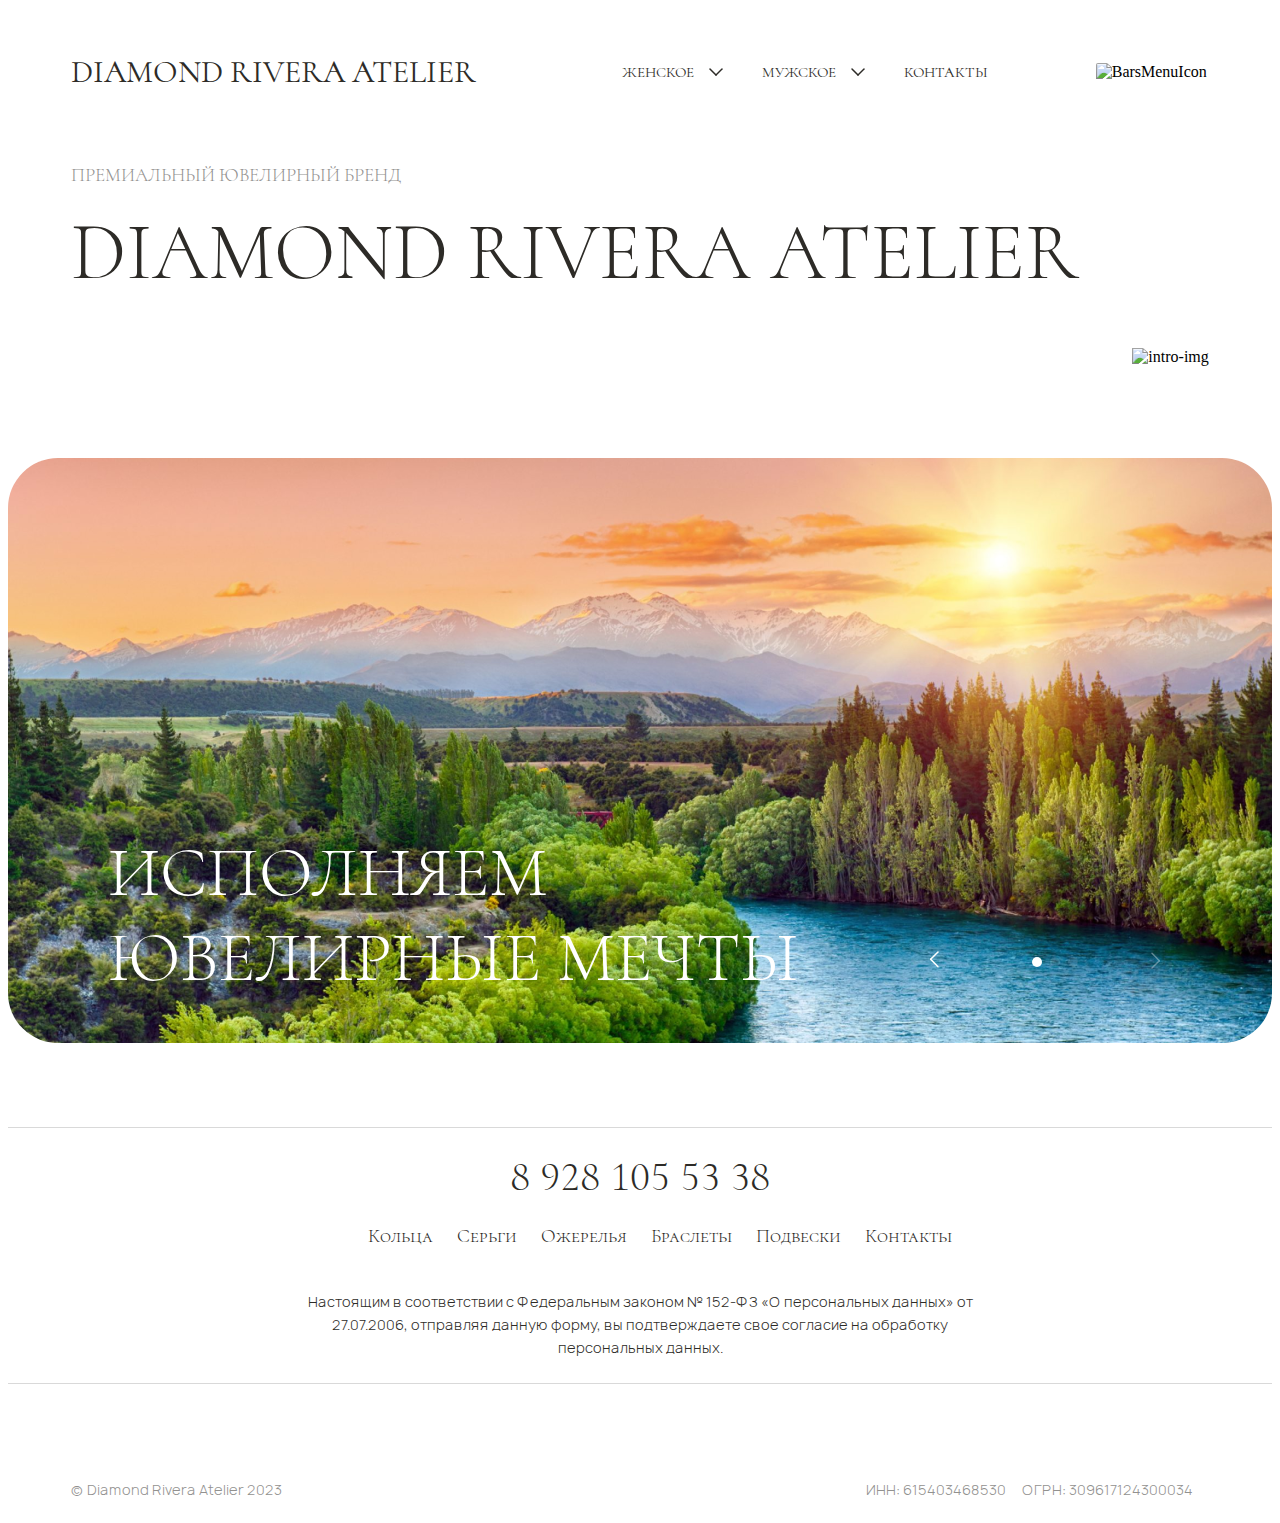
==== commit b9a6b6bb: "more changes" ====
--- a/index.html
+++ b/index.html
@@ -1,430 +1,327 @@
 <!DOCTYPE html>
 <html lang="en">
-<head>
-	<meta charset="UTF-8">
-	<meta name="viewport" content="width=device-width, initial-scale=1.0">
-	<title>Diamon done</title>
-	<!-- normalize css -->
-	<link rel="stylesheet" href="css/normalize.css">
-	<!-- css link -->
-	<link rel="stylesheet" href="css/style.css">
-</head>
-<body>
-	
-	<div class="wrapper">
+  <head>
+    <meta charset="UTF-8" />
+    <meta name="viewport" content="width=device-width, initial-scale=1.0" />
+    <title>Diamon done</title>
+    <!-- normalize css -->
+    <link rel="stylesheet" href="css/normalize.css" />
+    <!-- cormorantcs font -->
+    <link rel="stylesheet" href="./fonts/CormorantSC/stylesheet.css" />
+    <!-- manrope font -->
+    <link rel="stylesheet" href="./fonts/manrope/stylesheet.css" />
+    <!-- swiper css -->
+    <link rel="stylesheet" href="./libs/swiper/swiper.css" />
+    <!-- typohraphy css -->
+    <link rel="stylesheet" href="./css/typography.css" />
+    <!-- css link -->
+    <link rel="stylesheet" href="css/style.css" />
+  </head>
+  <body>
+    <div class="wrapper">
+      <!-- header start -->
+      <div class="back"></div>
+      <header class="header">
+        <div class="container">
+          <h1 class="brand-title">Diamond Rivera Atelier</h1>
+          <nav class="header-nav">
+            <ul class="nav-menu">
+              <li class="nav-item">
+                <a href="#!" class="nav-link header-nav">Женское</a
+                ><img
+                  class="arrow-icon"
+                  src="./images/icons/arrow-icon.svg"
+                  alt="arrow-icon"
+                />
+                <div class="down">
+                  <div class="downList">
+                    <ul class="listMenu">
+                      <li class="listItem">
+                        <a href="#!" class="listLink">Кольца</a>
+                      </li>
+                      <div class="line"></div>
+                      <li class="listItem">
+                        <a href="#!" class="listLink">Серьги</a>
+                      </li>
+                      <div class="line"></div>
+                      <li class="listItem">
+                        <a href="#!" class="listLink">Ожерелья</a>
+                      </li>
+                      <div class="line"></div>
+                      <li class="listItem">
+                        <a href="#!" class="listLink">Браслеты</a>
+                      </li>
+                      <div class="line"></div>
+                      <li class="listItem">
+                        <a href="#!" class="listLink">Подвески</a>
+                      </li>
+                      <div class="line"></div>
+                    </ul>
+                  </div>
+                  <div class="downPhoto">
+                    <img
+                      src="./images/ring.png"
+                      alt="ring"
+                      width="302"
+                      height="354"
+                    />
+                  </div>
+                </div>
+              </li>
+              <li class="nav-item">
+                <a href="#!" class="nav-link header-nav">Мужское</a
+                ><img
+                  class="arrow-icon"
+                  src="./images/icons/arrow-icon.svg"
+                  alt="arrow-icon"
+                />
+                <div class="down">
+                  <div class="downList">
+                    <ul class="listMenu">
+                      <li class="listItem">
+                        <a href="#!" class="listLink">Кольца</a>
+                      </li>
+                      <div class="line"></div>
+                      <li class="listItem">
+                        <a href="#!" class="listLink">Серьги</a>
+                      </li>
+                      <div class="line"></div>
+                      <li class="listItem">
+                        <a href="#!" class="listLink">Ожерелья</a>
+                      </li>
+                      <div class="line"></div>
+                      <li class="listItem">
+                        <a href="#!" class="listLink">Браслеты</a>
+                      </li>
+                      <div class="line"></div>
+                      <li class="listItem">
+                        <a href="#!" class="listLink">Подвески</a>
+                      </li>
+                      <div class="line"></div>
+                    </ul>
+                  </div>
+                  <div class="downPhoto">
+                    <img
+                      src="./images/ring.png"
+                      alt="ring"
+                      width="302"
+                      height="354"
+                    />
+                  </div>
+                </div>
+              </li>
+              <li class="nav-item">
+                <a href="#!" class="nav-link header-nav">контакты</a>
+              </li>
+            </ul>
+          </nav>
+          <div class="barsMenu">
+            <input type="checkbox" id="check" />
+            <label for="check">
+              <img
+                id="menu"
+                src="./images/icons/bars-icon.svg"
+                alt="BarsMenuIcon"
+              />
+              <img
+                id="cancel"
+                src="./images/icons/close-icon.svg"
+                alt="close"
+              />
+            </label>
+            <div class="menuBody">
+              <ul class="bodyMenu">
+                <li class="bodyItem">
+                  <div class="departments">
+                    <ul class="departmantsMenu">
+                      <li class="departmentsItem">
+                        <a href="#!" class="departmantsLink"
+                          >Ювелирные украшения</a
+                        >
+                      </li>
+                      <li class="departmentsItem">
+                        <a href="#!" class="departmantsLink"
+                          >Свадебные украшения</a
+                        >
+                      </li>
+                      <li class="departmentsItem">
+                        <a href="#!" class="departmantsLink">Аксессуары</a>
+                      </li>
+                      <li class="departmentsItem">
+                        <a href="#!" class="departmantsLink"
+                          >Подарочные карты</a
+                        >
+                      </li>
+                      <li class="departmentsItem">
+                        <a href="#!" class="departmantsLink"
+                          >Изделия на заказ</a
+                        >
+                      </li>
+                    </ul>
+                  </div>
+                </li>
+                <div class="line"></div>
+                <li class="bodyItem">
+                  <div class="services">
+                    <ul class="servicesMenu">
+                      <li class="servecesItem">
+                        <a href="#!" class="servecesLink">Наши преимушества</a>
+                      </li>
+                      <li class="servecesItem">
+                        <a href="#!" class="servecesLink">Новости и события</a>
+                      </li>
+                      <li class="servecesItem">
+                        <a href="#!" class="servecesLink">Избранное</a>
+                      </li>
+                      <li class="servecesItem">
+                        <a href="#!" class="servecesLink">Контакты</a>
+                      </li>
+                    </ul>
+                  </div>
+                </li>
+                <div class="line"></div>
+                <li class="bodyItem">
+                  <div class="conditions">
+                    <ul class="conditionsMenu">
+                      <li class="conditionsItem">
+                        <a href="#!" class="conditionLink">Оплата и доставка</a>
+                      </li>
+                      <li class="conditionsItem">
+                        <a href="#!" class="conditionLink"
+                          >Политика персональных данных</a
+                        >
+                      </li>
+                      <li class="conditionsItem">
+                        <a href="#!" class="conditionLink">Публичная оферта</a>
+                      </li>
+                    </ul>
+                  </div>
+                </li>
+              </ul>
+            </div>
+          </div>
+        </div>
+      </header>
+      <!-- header end -->
 
-		<!-- header start -->
-		<header class="header">
+      <!-- main start -->
+      <main class="main">
+        <!-- intro section start -->
+        <section class="intro">
+          <div class="container d-flex">
+            <div class="intro-content">
+              <p class="intro-content-text card-item-title">
+                Премиальный ювелирный бренд
+              </p>
+              <h1 class="h1-title intro-title">Diamond Rivera Atelier</h1>
+            </div>
+            <div class="intro-imgs">
+              <img
+                class="intro-img"
+                src="./images/intro-img.png"
+                alt="intro-img"
+              />
+            </div>
+          </div>
+        </section>
 
-		</header>
-		<!-- header end -->
+        <!-- slider section -->
+        <section class="img-slider">
+          <div class="swiper imgSlider">
+            <div class="swiper-wrapper">
+              <div class="swiper-slide">
+                <img
+                  class="swiper-img"
+                  src="./images/slider-img.png"
+                  alt="slider img"
+                />
+                <h1 class="swiper-caption h2-title">
+                  Исполняем <br />
+                  ювелирные мечты
+                </h1>
+              </div>
+              <div class="swiper-slide">
+                <img
+                  class="swiper-img"
+                  src="./images/anime.jpg"
+                  alt="slider img"
+                />
+              </div>
+              <div class="swiper-slide">
+                <img
+                  class="swiper-img"
+                  src="./images/images.jpg"
+                  alt="slider img"
+                />
+              </div>
+            </div>
+            <div class="swiper-btns">
+              <div class="swiper-btn">
+                <img
+                  class="swiper-button-next rotate-btn"
+                  src="./images/icons/arrow-slider.svg"
+                  alt="arrow-icon"
+                />
+                <div class="swiper-pagination"></div>
+                <img
+                  class="swiper-button-prev"
+                  src="./images/icons/arrow-slider.svg"
+                  alt="arrow-icon"
+                />
+              </div>
+            </div>
+          </div>
+        </section>
+      </main>
+      <!-- main end -->
 
-		<!-- main start -->
-		<main class="main">
-
-			<section class="info-section">
-
-				<div class="container">
-					<div class="info-sction__header-title">
-						<h3>Подбор украшений</h3>
-					</div>
-					<div class="info-section__line">
-
-					</div>
-					<div class="info-section__midle">
-						<div class="info-section__middle-boxes">
-							<div class="info-section__middle-box">
-								<img class="info-section__middle-box__img" src="./images/rasm 1.svg" alt="img-1">
-								<div class="info-section__icon">
-									<div class="svg">
-										<svg class="yurak-icon"  width="32" height="32" viewBox="0 0 32 32" fill="none" xmlns="http://www.w3.org/2000/svg">
-											<g clip-path="url(#clip0_161_1806)">
-											<path d="M25.9998 18.096L15.9998 28L5.99975 18.096C5.34016 17.4542 4.82061 16.6827 4.47381 15.8302C4.12702 14.9777 3.9605 14.0626 3.98473 13.1426C4.00897 12.2226 4.22343 11.3175 4.61463 10.4845C5.00582 9.65142 5.56526 8.90837 6.25773 8.30214C6.9502 7.69591 7.76069 7.23962 8.63817 6.96201C9.51564 6.6844 10.4411 6.59148 11.3562 6.6891C12.2714 6.78672 13.1564 7.07277 13.9556 7.52924C14.7548 7.98571 15.4507 8.6027 15.9998 9.34137C16.5511 8.60806 17.2479 7.99646 18.0466 7.54484C18.8452 7.09322 19.7284 6.8113 20.641 6.71673C21.5536 6.62215 22.4759 6.71696 23.3501 6.99522C24.2244 7.27348 25.0318 7.7292 25.7218 8.33385C26.4119 8.9385 26.9697 9.67908 27.3603 10.5092C27.751 11.3394 27.9661 12.2412 27.9922 13.1583C28.0183 14.0754 27.8548 14.988 27.5119 15.839C27.1691 16.69 26.6543 17.4611 25.9998 18.104" stroke="#D9D9D9" stroke-width="1.5" stroke-linecap="round" stroke-linejoin="round"/>
-											</g>
-											<defs>
-											<clipPath id="clip0_161_1806">
-											<rect width="32" height="32" fill="white"/>
-											</clipPath>
-											</defs>
-											</svg>
-									</div>
-								</div>
-								<h3 class="titttle">Название товара</h3>
-								<p class="title">Серьги, серебро, бриллиант</p>
-								<div class="price-box">
-									<span class="price">450 000 руб.</span>
-								</div>
-							</div>
-
-							<div class="info-section__middle-box">
-								<img class="info-section__middle-box__img" src="./images/rasm 2.svg" alt="img-1">
-								<div class="info-section__icon">
-									<div class="svg">
-										<svg class="yurak-icon"  width="32" height="32" viewBox="0 0 32 32" fill="none" xmlns="http://www.w3.org/2000/svg">
-											<g clip-path="url(#clip0_161_1806)">
-											<path d="M25.9998 18.096L15.9998 28L5.99975 18.096C5.34016 17.4542 4.82061 16.6827 4.47381 15.8302C4.12702 14.9777 3.9605 14.0626 3.98473 13.1426C4.00897 12.2226 4.22343 11.3175 4.61463 10.4845C5.00582 9.65142 5.56526 8.90837 6.25773 8.30214C6.9502 7.69591 7.76069 7.23962 8.63817 6.96201C9.51564 6.6844 10.4411 6.59148 11.3562 6.6891C12.2714 6.78672 13.1564 7.07277 13.9556 7.52924C14.7548 7.98571 15.4507 8.6027 15.9998 9.34137C16.5511 8.60806 17.2479 7.99646 18.0466 7.54484C18.8452 7.09322 19.7284 6.8113 20.641 6.71673C21.5536 6.62215 22.4759 6.71696 23.3501 6.99522C24.2244 7.27348 25.0318 7.7292 25.7218 8.33385C26.4119 8.9385 26.9697 9.67908 27.3603 10.5092C27.751 11.3394 27.9661 12.2412 27.9922 13.1583C28.0183 14.0754 27.8548 14.988 27.5119 15.839C27.1691 16.69 26.6543 17.4611 25.9998 18.104" stroke="#D9D9D9" stroke-width="1.5" stroke-linecap="round" stroke-linejoin="round"/>
-											</g>
-											<defs>
-											<clipPath id="clip0_161_1806">
-											<rect width="32" height="32" fill="white"/>
-											</clipPath>
-											</defs>
-											</svg>
-									</div>
-								</div>
-								<h3 class="titttle">Название товара</h3>
-								<p class="title">Серьги, серебро, бриллиант</p>
-								<div class="price-box">
-									<span class="price">450 000 руб.</span>
-								</div>
-							</div>
-
-							<div class="info-section__middle-box">
-								<img class="info-section__middle-box__img" src="./images/rasm 3.svg" alt="img-1">
-								<div class="info-section__icon">
-									<div class="svg">
-										<svg class="yurak-icon"  width="32" height="32" viewBox="0 0 32 32" fill="none" xmlns="http://www.w3.org/2000/svg">
-											<g clip-path="url(#clip0_161_1806)">
-											<path d="M25.9998 18.096L15.9998 28L5.99975 18.096C5.34016 17.4542 4.82061 16.6827 4.47381 15.8302C4.12702 14.9777 3.9605 14.0626 3.98473 13.1426C4.00897 12.2226 4.22343 11.3175 4.61463 10.4845C5.00582 9.65142 5.56526 8.90837 6.25773 8.30214C6.9502 7.69591 7.76069 7.23962 8.63817 6.96201C9.51564 6.6844 10.4411 6.59148 11.3562 6.6891C12.2714 6.78672 13.1564 7.07277 13.9556 7.52924C14.7548 7.98571 15.4507 8.6027 15.9998 9.34137C16.5511 8.60806 17.2479 7.99646 18.0466 7.54484C18.8452 7.09322 19.7284 6.8113 20.641 6.71673C21.5536 6.62215 22.4759 6.71696 23.3501 6.99522C24.2244 7.27348 25.0318 7.7292 25.7218 8.33385C26.4119 8.9385 26.9697 9.67908 27.3603 10.5092C27.751 11.3394 27.9661 12.2412 27.9922 13.1583C28.0183 14.0754 27.8548 14.988 27.5119 15.839C27.1691 16.69 26.6543 17.4611 25.9998 18.104" stroke="#D9D9D9" stroke-width="1.5" stroke-linecap="round" stroke-linejoin="round"/>
-											</g>
-											<defs>
-											<clipPath id="clip0_161_1806">
-											<rect width="32" height="32" fill="white"/>
-											</clipPath>
-											</defs>
-											</svg>
-									</div>
-								</div>
-								<h3 class="titttle">Название товара</h3>
-								<p class="title">Серьги, серебро, бриллиант</p>
-								<div class="price-box">
-									<span class="price">450 000 руб.</span>
-								</div>
-							</div>
-
-							<div class="info-section__middle-box">
-								<img class="info-section__middle-box__img" src="./images/rasm 4.svg" alt="img-1">
-								<div class="info-section__icon">
-									<div class="svg">
-										<svg class="yurak-icon"  width="32" height="32" viewBox="0 0 32 32" fill="none" xmlns="http://www.w3.org/2000/svg">
-											<g clip-path="url(#clip0_161_1806)">
-											<path d="M25.9998 18.096L15.9998 28L5.99975 18.096C5.34016 17.4542 4.82061 16.6827 4.47381 15.8302C4.12702 14.9777 3.9605 14.0626 3.98473 13.1426C4.00897 12.2226 4.22343 11.3175 4.61463 10.4845C5.00582 9.65142 5.56526 8.90837 6.25773 8.30214C6.9502 7.69591 7.76069 7.23962 8.63817 6.96201C9.51564 6.6844 10.4411 6.59148 11.3562 6.6891C12.2714 6.78672 13.1564 7.07277 13.9556 7.52924C14.7548 7.98571 15.4507 8.6027 15.9998 9.34137C16.5511 8.60806 17.2479 7.99646 18.0466 7.54484C18.8452 7.09322 19.7284 6.8113 20.641 6.71673C21.5536 6.62215 22.4759 6.71696 23.3501 6.99522C24.2244 7.27348 25.0318 7.7292 25.7218 8.33385C26.4119 8.9385 26.9697 9.67908 27.3603 10.5092C27.751 11.3394 27.9661 12.2412 27.9922 13.1583C28.0183 14.0754 27.8548 14.988 27.5119 15.839C27.1691 16.69 26.6543 17.4611 25.9998 18.104" stroke="#D9D9D9" stroke-width="1.5" stroke-linecap="round" stroke-linejoin="round"/>
-											</g>
-											<defs>
-											<clipPath id="clip0_161_1806">
-											<rect width="32" height="32" fill="white"/>
-											</clipPath>
-											</defs>
-											</svg>
-									</div>
-								</div>
-								<h3 class="titttle">Название товара</h3>
-								<p class="title">Серьги, серебро, бриллиант</p>
-								<div class="price-box">
-									<span class="price">450 000 руб.</span>
-								</div>
-							</div>
-
-							<div class="info-section__middle-box">
-								<img class="info-section__middle-box__img" src="./images/rasm 1.svg" alt="img-1">
-								<div class="info-section__icon">
-									<div class="svg">
-										<svg class="yurak-icon"  width="32" height="32" viewBox="0 0 32 32" fill="none" xmlns="http://www.w3.org/2000/svg">
-											<g clip-path="url(#clip0_161_1806)">
-											<path d="M25.9998 18.096L15.9998 28L5.99975 18.096C5.34016 17.4542 4.82061 16.6827 4.47381 15.8302C4.12702 14.9777 3.9605 14.0626 3.98473 13.1426C4.00897 12.2226 4.22343 11.3175 4.61463 10.4845C5.00582 9.65142 5.56526 8.90837 6.25773 8.30214C6.9502 7.69591 7.76069 7.23962 8.63817 6.96201C9.51564 6.6844 10.4411 6.59148 11.3562 6.6891C12.2714 6.78672 13.1564 7.07277 13.9556 7.52924C14.7548 7.98571 15.4507 8.6027 15.9998 9.34137C16.5511 8.60806 17.2479 7.99646 18.0466 7.54484C18.8452 7.09322 19.7284 6.8113 20.641 6.71673C21.5536 6.62215 22.4759 6.71696 23.3501 6.99522C24.2244 7.27348 25.0318 7.7292 25.7218 8.33385C26.4119 8.9385 26.9697 9.67908 27.3603 10.5092C27.751 11.3394 27.9661 12.2412 27.9922 13.1583C28.0183 14.0754 27.8548 14.988 27.5119 15.839C27.1691 16.69 26.6543 17.4611 25.9998 18.104" stroke="#D9D9D9" stroke-width="1.5" stroke-linecap="round" stroke-linejoin="round"/>
-											</g>
-											<defs>
-											<clipPath id="clip0_161_1806">
-											<rect width="32" height="32" fill="white"/>
-											</clipPath>
-											</defs>
-											</svg>
-									</div>
-								</div>
-								<h3 class="titttle">Название товара</h3>
-								<p class="title">Серьги, серебро, бриллиант</p>
-								<div class="price-box">
-									<span class="price">450 000 руб.</span>
-								</div>
-							</div>
-
-							<div class="info-section__middle-box">
-								<img class="info-section__middle-box__img" src="./images/rasm 2.svg" alt="img-1">
-								<div class="info-section__icon">
-									<div class="svg">
-										<svg class="yurak-icon"  width="32" height="32" viewBox="0 0 32 32" fill="none" xmlns="http://www.w3.org/2000/svg">
-											<g clip-path="url(#clip0_161_1806)">
-											<path d="M25.9998 18.096L15.9998 28L5.99975 18.096C5.34016 17.4542 4.82061 16.6827 4.47381 15.8302C4.12702 14.9777 3.9605 14.0626 3.98473 13.1426C4.00897 12.2226 4.22343 11.3175 4.61463 10.4845C5.00582 9.65142 5.56526 8.90837 6.25773 8.30214C6.9502 7.69591 7.76069 7.23962 8.63817 6.96201C9.51564 6.6844 10.4411 6.59148 11.3562 6.6891C12.2714 6.78672 13.1564 7.07277 13.9556 7.52924C14.7548 7.98571 15.4507 8.6027 15.9998 9.34137C16.5511 8.60806 17.2479 7.99646 18.0466 7.54484C18.8452 7.09322 19.7284 6.8113 20.641 6.71673C21.5536 6.62215 22.4759 6.71696 23.3501 6.99522C24.2244 7.27348 25.0318 7.7292 25.7218 8.33385C26.4119 8.9385 26.9697 9.67908 27.3603 10.5092C27.751 11.3394 27.9661 12.2412 27.9922 13.1583C28.0183 14.0754 27.8548 14.988 27.5119 15.839C27.1691 16.69 26.6543 17.4611 25.9998 18.104" stroke="#D9D9D9" stroke-width="1.5" stroke-linecap="round" stroke-linejoin="round"/>
-											</g>
-											<defs>
-											<clipPath id="clip0_161_1806">
-											<rect width="32" height="32" fill="white"/>
-											</clipPath>
-											</defs>
-											</svg>
-									</div>
-								</div>
-								<h3 class="titttle">Название товара</h3>
-								<p class="title">Серьги, серебро, бриллиант</p>
-								<div class="price-box">
-									<span class="price">450 000 руб.</span>
-								</div>
-							</div>
-
-							<div class="info-section__middle-box">
-								<img class="info-section__middle-box__img" src="./images/rasm 3.svg" alt="img-1">
-								<div class="info-section__icon">
-									<div class="svg">
-										<svg class="yurak-icon"  width="32" height="32" viewBox="0 0 32 32" fill="none" xmlns="http://www.w3.org/2000/svg">
-											<g clip-path="url(#clip0_161_1806)">
-											<path d="M25.9998 18.096L15.9998 28L5.99975 18.096C5.34016 17.4542 4.82061 16.6827 4.47381 15.8302C4.12702 14.9777 3.9605 14.0626 3.98473 13.1426C4.00897 12.2226 4.22343 11.3175 4.61463 10.4845C5.00582 9.65142 5.56526 8.90837 6.25773 8.30214C6.9502 7.69591 7.76069 7.23962 8.63817 6.96201C9.51564 6.6844 10.4411 6.59148 11.3562 6.6891C12.2714 6.78672 13.1564 7.07277 13.9556 7.52924C14.7548 7.98571 15.4507 8.6027 15.9998 9.34137C16.5511 8.60806 17.2479 7.99646 18.0466 7.54484C18.8452 7.09322 19.7284 6.8113 20.641 6.71673C21.5536 6.62215 22.4759 6.71696 23.3501 6.99522C24.2244 7.27348 25.0318 7.7292 25.7218 8.33385C26.4119 8.9385 26.9697 9.67908 27.3603 10.5092C27.751 11.3394 27.9661 12.2412 27.9922 13.1583C28.0183 14.0754 27.8548 14.988 27.5119 15.839C27.1691 16.69 26.6543 17.4611 25.9998 18.104" stroke="#D9D9D9" stroke-width="1.5" stroke-linecap="round" stroke-linejoin="round"/>
-											</g>
-											<defs>
-											<clipPath id="clip0_161_1806">
-											<rect width="32" height="32" fill="white"/>
-											</clipPath>
-											</defs>
-											</svg>
-									</div>
-								</div>
-								<h3 class="titttle">Название товара</h3>
-								<p class="title">Серьги, серебро, бриллиант</p>
-								<div class="price-box">
-									<span class="price">450 000 руб.</span>
-								</div>
-							</div>
-
-							<div class="info-section__middle-box">
-								<img class="info-section__middle-box__img" src="./images/rasm 4.svg" alt="img-1">
-								<div class="info-section__icon">
-									<div class="svg">
-										<svg class="yurak-icon"  width="32" height="32" viewBox="0 0 32 32" fill="none" xmlns="http://www.w3.org/2000/svg">
-											<g clip-path="url(#clip0_161_1806)">
-											<path d="M25.9998 18.096L15.9998 28L5.99975 18.096C5.34016 17.4542 4.82061 16.6827 4.47381 15.8302C4.12702 14.9777 3.9605 14.0626 3.98473 13.1426C4.00897 12.2226 4.22343 11.3175 4.61463 10.4845C5.00582 9.65142 5.56526 8.90837 6.25773 8.30214C6.9502 7.69591 7.76069 7.23962 8.63817 6.96201C9.51564 6.6844 10.4411 6.59148 11.3562 6.6891C12.2714 6.78672 13.1564 7.07277 13.9556 7.52924C14.7548 7.98571 15.4507 8.6027 15.9998 9.34137C16.5511 8.60806 17.2479 7.99646 18.0466 7.54484C18.8452 7.09322 19.7284 6.8113 20.641 6.71673C21.5536 6.62215 22.4759 6.71696 23.3501 6.99522C24.2244 7.27348 25.0318 7.7292 25.7218 8.33385C26.4119 8.9385 26.9697 9.67908 27.3603 10.5092C27.751 11.3394 27.9661 12.2412 27.9922 13.1583C28.0183 14.0754 27.8548 14.988 27.5119 15.839C27.1691 16.69 26.6543 17.4611 25.9998 18.104" stroke="#D9D9D9" stroke-width="1.5" stroke-linecap="round" stroke-linejoin="round"/>
-											</g>
-											<defs>
-											<clipPath id="clip0_161_1806">
-											<rect width="32" height="32" fill="white"/>
-											</clipPath>
-											</defs>
-											</svg>
-									</div>
-								</div>
-								<h3 class="titttle">Название товара</h3>
-								<p class="title">Серьги, серебро, бриллиант</p>
-								<div class="price-box">
-									<span class="price">450 000 руб.</span>
-								</div>
-							</div>
-
-							<div class="info-section__middle-box">
-								<img class="info-section__middle-box__img" src="./images/rasm 1.svg" alt="img-1">
-								<div class="info-section__icon">
-									<div class="svg">
-										<svg class="yurak-icon"  width="32" height="32" viewBox="0 0 32 32" fill="none" xmlns="http://www.w3.org/2000/svg">
-											<g clip-path="url(#clip0_161_1806)">
-											<path d="M25.9998 18.096L15.9998 28L5.99975 18.096C5.34016 17.4542 4.82061 16.6827 4.47381 15.8302C4.12702 14.9777 3.9605 14.0626 3.98473 13.1426C4.00897 12.2226 4.22343 11.3175 4.61463 10.4845C5.00582 9.65142 5.56526 8.90837 6.25773 8.30214C6.9502 7.69591 7.76069 7.23962 8.63817 6.96201C9.51564 6.6844 10.4411 6.59148 11.3562 6.6891C12.2714 6.78672 13.1564 7.07277 13.9556 7.52924C14.7548 7.98571 15.4507 8.6027 15.9998 9.34137C16.5511 8.60806 17.2479 7.99646 18.0466 7.54484C18.8452 7.09322 19.7284 6.8113 20.641 6.71673C21.5536 6.62215 22.4759 6.71696 23.3501 6.99522C24.2244 7.27348 25.0318 7.7292 25.7218 8.33385C26.4119 8.9385 26.9697 9.67908 27.3603 10.5092C27.751 11.3394 27.9661 12.2412 27.9922 13.1583C28.0183 14.0754 27.8548 14.988 27.5119 15.839C27.1691 16.69 26.6543 17.4611 25.9998 18.104" stroke="#D9D9D9" stroke-width="1.5" stroke-linecap="round" stroke-linejoin="round"/>
-											</g>
-											<defs>
-											<clipPath id="clip0_161_1806">
-											<rect width="32" height="32" fill="white"/>
-											</clipPath>
-											</defs>
-											</svg>
-									</div>
-								</div>
-								<h3 class="titttle">Название товара</h3>
-								<p class="title">Серьги, серебро, бриллиант</p>
-								<div class="price-box">
-									<span class="price">450 000 руб.</span>
-								</div>
-							</div>
-
-							<div class="info-section__middle-box">
-								<img class="info-section__middle-box__img" src="./images/rasm 2.svg" alt="img-1">
-								<div class="info-section__icon">
-									<div class="svg">
-										<svg class="yurak-icon"  width="32" height="32" viewBox="0 0 32 32" fill="none" xmlns="http://www.w3.org/2000/svg">
-											<g clip-path="url(#clip0_161_1806)">
-											<path d="M25.9998 18.096L15.9998 28L5.99975 18.096C5.34016 17.4542 4.82061 16.6827 4.47381 15.8302C4.12702 14.9777 3.9605 14.0626 3.98473 13.1426C4.00897 12.2226 4.22343 11.3175 4.61463 10.4845C5.00582 9.65142 5.56526 8.90837 6.25773 8.30214C6.9502 7.69591 7.76069 7.23962 8.63817 6.96201C9.51564 6.6844 10.4411 6.59148 11.3562 6.6891C12.2714 6.78672 13.1564 7.07277 13.9556 7.52924C14.7548 7.98571 15.4507 8.6027 15.9998 9.34137C16.5511 8.60806 17.2479 7.99646 18.0466 7.54484C18.8452 7.09322 19.7284 6.8113 20.641 6.71673C21.5536 6.62215 22.4759 6.71696 23.3501 6.99522C24.2244 7.27348 25.0318 7.7292 25.7218 8.33385C26.4119 8.9385 26.9697 9.67908 27.3603 10.5092C27.751 11.3394 27.9661 12.2412 27.9922 13.1583C28.0183 14.0754 27.8548 14.988 27.5119 15.839C27.1691 16.69 26.6543 17.4611 25.9998 18.104" stroke="#D9D9D9" stroke-width="1.5" stroke-linecap="round" stroke-linejoin="round"/>
-											</g>
-											<defs>
-											<clipPath id="clip0_161_1806">
-											<rect width="32" height="32" fill="white"/>
-											</clipPath>
-											</defs>
-											</svg>
-									</div>
-								</div>
-								<h3 class="titttle">Название товара</h3>
-								<p class="title">Серьги, серебро, бриллиант</p>
-								<div class="price-box">
-									<span class="price">450 000 руб.</span>
-								</div>
-							</div>
-
-							<div class="info-section__middle-box">
-								<img class="info-section__middle-box__img" src="./images/rasm 3.svg" alt="img-1">
-								<div class="info-section__icon">
-									<div class="svg">
-										<svg class="yurak-icon"  width="32" height="32" viewBox="0 0 32 32" fill="none" xmlns="http://www.w3.org/2000/svg">
-											<g clip-path="url(#clip0_161_1806)">
-											<path d="M25.9998 18.096L15.9998 28L5.99975 18.096C5.34016 17.4542 4.82061 16.6827 4.47381 15.8302C4.12702 14.9777 3.9605 14.0626 3.98473 13.1426C4.00897 12.2226 4.22343 11.3175 4.61463 10.4845C5.00582 9.65142 5.56526 8.90837 6.25773 8.30214C6.9502 7.69591 7.76069 7.23962 8.63817 6.96201C9.51564 6.6844 10.4411 6.59148 11.3562 6.6891C12.2714 6.78672 13.1564 7.07277 13.9556 7.52924C14.7548 7.98571 15.4507 8.6027 15.9998 9.34137C16.5511 8.60806 17.2479 7.99646 18.0466 7.54484C18.8452 7.09322 19.7284 6.8113 20.641 6.71673C21.5536 6.62215 22.4759 6.71696 23.3501 6.99522C24.2244 7.27348 25.0318 7.7292 25.7218 8.33385C26.4119 8.9385 26.9697 9.67908 27.3603 10.5092C27.751 11.3394 27.9661 12.2412 27.9922 13.1583C28.0183 14.0754 27.8548 14.988 27.5119 15.839C27.1691 16.69 26.6543 17.4611 25.9998 18.104" stroke="#D9D9D9" stroke-width="1.5" stroke-linecap="round" stroke-linejoin="round"/>
-											</g>
-											<defs>
-											<clipPath id="clip0_161_1806">
-											<rect width="32" height="32" fill="white"/>
-											</clipPath>
-											</defs>
-											</svg>
-									</div>
-								</div>
-								<h3 class="titttle">Название товара</h3>
-								<p class="title">Серьги, серебро, бриллиант</p>
-								<div class="price-box">
-									<span class="price">450 000 руб.</span>
-								</div>
-							</div>
-
-							<div class="info-section__middle-box">
-								<img class="info-section__middle-box__img" src="./images/rasm 4.svg" alt="img-1">
-								<div class="info-section__icon">
-									<div class="svg">
-										<svg class="yurak-icon"  width="32" height="32" viewBox="0 0 32 32" fill="none" xmlns="http://www.w3.org/2000/svg">
-											<g clip-path="url(#clip0_161_1806)">
-											<path d="M25.9998 18.096L15.9998 28L5.99975 18.096C5.34016 17.4542 4.82061 16.6827 4.47381 15.8302C4.12702 14.9777 3.9605 14.0626 3.98473 13.1426C4.00897 12.2226 4.22343 11.3175 4.61463 10.4845C5.00582 9.65142 5.56526 8.90837 6.25773 8.30214C6.9502 7.69591 7.76069 7.23962 8.63817 6.96201C9.51564 6.6844 10.4411 6.59148 11.3562 6.6891C12.2714 6.78672 13.1564 7.07277 13.9556 7.52924C14.7548 7.98571 15.4507 8.6027 15.9998 9.34137C16.5511 8.60806 17.2479 7.99646 18.0466 7.54484C18.8452 7.09322 19.7284 6.8113 20.641 6.71673C21.5536 6.62215 22.4759 6.71696 23.3501 6.99522C24.2244 7.27348 25.0318 7.7292 25.7218 8.33385C26.4119 8.9385 26.9697 9.67908 27.3603 10.5092C27.751 11.3394 27.9661 12.2412 27.9922 13.1583C28.0183 14.0754 27.8548 14.988 27.5119 15.839C27.1691 16.69 26.6543 17.4611 25.9998 18.104" stroke="#D9D9D9" stroke-width="1.5" stroke-linecap="round" stroke-linejoin="round"/>
-											</g>
-											<defs>
-											<clipPath id="clip0_161_1806">
-											<rect width="32" height="32" fill="white"/>
-											</clipPath>
-											</defs>
-											</svg>
-									</div>
-								</div>
-								<h3 class="titttle">Название товара</h3>
-								<p class="title">Серьги, серебро, бриллиант</p>
-								<div class="price-box">
-									<span class="price">450 000 руб.</span>
-								</div>
-							</div>
-
-							<div class="info-section__middle-box">
-								<img class="info-section__middle-box__img" src="./images/rasm 1.svg" alt="img-1">
-								<div class="info-section__icon">
-									<div class="svg">
-										<svg class="yurak-icon"  width="32" height="32" viewBox="0 0 32 32" fill="none" xmlns="http://www.w3.org/2000/svg">
-											<g clip-path="url(#clip0_161_1806)">
-											<path d="M25.9998 18.096L15.9998 28L5.99975 18.096C5.34016 17.4542 4.82061 16.6827 4.47381 15.8302C4.12702 14.9777 3.9605 14.0626 3.98473 13.1426C4.00897 12.2226 4.22343 11.3175 4.61463 10.4845C5.00582 9.65142 5.56526 8.90837 6.25773 8.30214C6.9502 7.69591 7.76069 7.23962 8.63817 6.96201C9.51564 6.6844 10.4411 6.59148 11.3562 6.6891C12.2714 6.78672 13.1564 7.07277 13.9556 7.52924C14.7548 7.98571 15.4507 8.6027 15.9998 9.34137C16.5511 8.60806 17.2479 7.99646 18.0466 7.54484C18.8452 7.09322 19.7284 6.8113 20.641 6.71673C21.5536 6.62215 22.4759 6.71696 23.3501 6.99522C24.2244 7.27348 25.0318 7.7292 25.7218 8.33385C26.4119 8.9385 26.9697 9.67908 27.3603 10.5092C27.751 11.3394 27.9661 12.2412 27.9922 13.1583C28.0183 14.0754 27.8548 14.988 27.5119 15.839C27.1691 16.69 26.6543 17.4611 25.9998 18.104" stroke="#D9D9D9" stroke-width="1.5" stroke-linecap="round" stroke-linejoin="round"/>
-											</g>
-											<defs>
-											<clipPath id="clip0_161_1806">
-											<rect width="32" height="32" fill="white"/>
-											</clipPath>
-											</defs>
-											</svg>
-									</div>
-								</div>
-								<h3 class="titttle">Название товара</h3>
-								<p class="title">Серьги, серебро, бриллиант</p>
-								<div class="price-box">
-									<span class="price">450 000 руб.</span>
-								</div>
-							</div>
-
-							<div class="info-section__middle-box">
-								<img class="info-section__middle-box__img" src="./images/rasm 2.svg" alt="img-1">
-								<div class="info-section__icon">
-									<div class="svg">
-										<svg class="yurak-icon"  width="32" height="32" viewBox="0 0 32 32" fill="none" xmlns="http://www.w3.org/2000/svg">
-											<g clip-path="url(#clip0_161_1806)">
-											<path d="M25.9998 18.096L15.9998 28L5.99975 18.096C5.34016 17.4542 4.82061 16.6827 4.47381 15.8302C4.12702 14.9777 3.9605 14.0626 3.98473 13.1426C4.00897 12.2226 4.22343 11.3175 4.61463 10.4845C5.00582 9.65142 5.56526 8.90837 6.25773 8.30214C6.9502 7.69591 7.76069 7.23962 8.63817 6.96201C9.51564 6.6844 10.4411 6.59148 11.3562 6.6891C12.2714 6.78672 13.1564 7.07277 13.9556 7.52924C14.7548 7.98571 15.4507 8.6027 15.9998 9.34137C16.5511 8.60806 17.2479 7.99646 18.0466 7.54484C18.8452 7.09322 19.7284 6.8113 20.641 6.71673C21.5536 6.62215 22.4759 6.71696 23.3501 6.99522C24.2244 7.27348 25.0318 7.7292 25.7218 8.33385C26.4119 8.9385 26.9697 9.67908 27.3603 10.5092C27.751 11.3394 27.9661 12.2412 27.9922 13.1583C28.0183 14.0754 27.8548 14.988 27.5119 15.839C27.1691 16.69 26.6543 17.4611 25.9998 18.104" stroke="#D9D9D9" stroke-width="1.5" stroke-linecap="round" stroke-linejoin="round"/>
-											</g>
-											<defs>
-											<clipPath id="clip0_161_1806">
-											<rect width="32" height="32" fill="white"/>
-											</clipPath>
-											</defs>
-											</svg>
-									</div>
-								</div>
-								<h3 class="titttle">Название товара</h3>
-								<p class="title">Серьги, серебро, бриллиант</p>
-								<div class="price-box">
-									<span class="price">450 000 руб.</span>
-								</div>
-							</div>
-
-							<div class="info-section__middle-box">
-								<img class="info-section__middle-box__img" src="./images/rasm 3.svg" alt="img-1">
-								<div class="info-section__icon">
-									<div class="svg">
-										<svg class="yurak-icon"  width="32" height="32" viewBox="0 0 32 32" fill="none" xmlns="http://www.w3.org/2000/svg">
-											<g clip-path="url(#clip0_161_1806)">
-											<path d="M25.9998 18.096L15.9998 28L5.99975 18.096C5.34016 17.4542 4.82061 16.6827 4.47381 15.8302C4.12702 14.9777 3.9605 14.0626 3.98473 13.1426C4.00897 12.2226 4.22343 11.3175 4.61463 10.4845C5.00582 9.65142 5.56526 8.90837 6.25773 8.30214C6.9502 7.69591 7.76069 7.23962 8.63817 6.96201C9.51564 6.6844 10.4411 6.59148 11.3562 6.6891C12.2714 6.78672 13.1564 7.07277 13.9556 7.52924C14.7548 7.98571 15.4507 8.6027 15.9998 9.34137C16.5511 8.60806 17.2479 7.99646 18.0466 7.54484C18.8452 7.09322 19.7284 6.8113 20.641 6.71673C21.5536 6.62215 22.4759 6.71696 23.3501 6.99522C24.2244 7.27348 25.0318 7.7292 25.7218 8.33385C26.4119 8.9385 26.9697 9.67908 27.3603 10.5092C27.751 11.3394 27.9661 12.2412 27.9922 13.1583C28.0183 14.0754 27.8548 14.988 27.5119 15.839C27.1691 16.69 26.6543 17.4611 25.9998 18.104" stroke="#D9D9D9" stroke-width="1.5" stroke-linecap="round" stroke-linejoin="round"/>
-											</g>
-											<defs>
-											<clipPath id="clip0_161_1806">
-											<rect width="32" height="32" fill="white"/>
-											</clipPath>
-											</defs>
-											</svg>
-									</div>
-								</div>
-								<h3 class="titttle">Название товара</h3>
-								<p class="title">Серьги, серебро, бриллиант</p>
-								<div class="price-box">
-									<span class="price">450 000 руб.</span>
-								</div>
-							</div>
-
-							<div class="info-section__middle-box">
-								<img class="info-section__middle-box__img" src="./images/rasm 4.svg" alt="img-1">
-								<div class="info-section__icon">
-									<div class="svg">
-										<svg class="yurak-icon"  width="32" height="32" viewBox="0 0 32 32" fill="none" xmlns="http://www.w3.org/2000/svg">
-											<g clip-path="url(#clip0_161_1806)">
-											<path d="M25.9998 18.096L15.9998 28L5.99975 18.096C5.34016 17.4542 4.82061 16.6827 4.47381 15.8302C4.12702 14.9777 3.9605 14.0626 3.98473 13.1426C4.00897 12.2226 4.22343 11.3175 4.61463 10.4845C5.00582 9.65142 5.56526 8.90837 6.25773 8.30214C6.9502 7.69591 7.76069 7.23962 8.63817 6.96201C9.51564 6.6844 10.4411 6.59148 11.3562 6.6891C12.2714 6.78672 13.1564 7.07277 13.9556 7.52924C14.7548 7.98571 15.4507 8.6027 15.9998 9.34137C16.5511 8.60806 17.2479 7.99646 18.0466 7.54484C18.8452 7.09322 19.7284 6.8113 20.641 6.71673C21.5536 6.62215 22.4759 6.71696 23.3501 6.99522C24.2244 7.27348 25.0318 7.7292 25.7218 8.33385C26.4119 8.9385 26.9697 9.67908 27.3603 10.5092C27.751 11.3394 27.9661 12.2412 27.9922 13.1583C28.0183 14.0754 27.8548 14.988 27.5119 15.839C27.1691 16.69 26.6543 17.4611 25.9998 18.104" stroke="#D9D9D9" stroke-width="1.5" stroke-linecap="round" stroke-linejoin="round"/>
-											</g>
-											<defs>
-											<clipPath id="clip0_161_1806">
-											<rect width="32" height="32" fill="white"/>
-											</clipPath>
-											</defs>
-											</svg>
-									</div>
-								</div>
-								<h3 class="titttle">Название товара</h3>
-								<p class="title">Серьги, серебро, бриллиант</p>
-								<div class="price-box">
-									<span class="price">450 000 руб.</span>
-								</div>
-							</div>
-						</div>
-					</div>
-
-					<div class="info-section__foter-btn">
-						<button class="info-section__footer-btn">Показать еще</button>
-					</div>
-				</div>
-
-			</section>
-
-
-
-			
-
-		</main>
-		<!-- main end -->
-
-		<!-- footer start -->
-		<footer class="footer">
-			
-		</footer>
-		<!-- footer end -->
-
-
-	</div>
-
-</body>
-</html>+      <!-- footer start -->
+      <footer class="footer">
+        <div class="footer-box">
+          <h1 class="footer-number">8 928 105 53 38</h1>
+          <ul class="footer-menu d-flex">
+            <li class="footer-item">
+              <a href="#!" class="footer-link card-item-title">Кольца</a>
+            </li>
+            <li class="footer-item">
+              <a href="#!" class="footer-link card-item-title">Серьги</a>
+            </li>
+            <li class="footer-item">
+              <a href="#!" class="footer-link card-item-title">Ожерелья</a>
+            </li>
+            <li class="footer-item">
+              <a href="#!" class="footer-link card-item-title">Браслеты</a>
+            </li>
+            <li class="footer-item">
+              <a href="#!" class="footer-link card-item-title">Подвески</a>
+            </li>
+            <li class="footer-item">
+              <a href="#!" class="footer-link card-item-title">Контакты</a>
+            </li>
+          </ul>
+          <div class="footer-descr card-item-descr">
+            Настоящим в соответствии с Федеральным законом № 152-ФЗ «О
+            персональных данных» от 27.07.2006, отправляя данную форму, вы
+            подтверждаете свое согласие на обработку персональных данных.
+          </div>
+        </div>
+        <div class="container">
+          <div class="footer-bottom">
+            <p class="card-item-descr">© Diamond Rivera Atelier 2023</p>
+            <div class="abstract-box d-flex">
+              <p class="abstracts-text card-item-descr">ИНН: 615403468530</p>
+              <p class="abstracts-text card-item-descr">
+                ОГРН: 309617124300034
+              </p>
+            </div>
+          </div>
+        </div>
+      </footer>
+      <!-- footer end -->
+    </div>
+    <!-- swiper js -->
+    <script src="./libs/swiper/swiper.js"></script>
+    <!-- custom js -->
+    <script src="./js/script.js"></script>
+  </body>
+</html>
--- a/fonts/CormorantSC/stylesheet.css
+++ b/fonts/CormorantSC/stylesheet.css
@@ -0,0 +1,56 @@
+/* This stylesheet generated by Transfonter (https://transfonter.org) on February 25, 2018 3:37 PM */
+
+@font-face {
+    font-family: 'Cormorant SC';
+    src: url('CormorantSC-Regular.eot');
+    src: local('Cormorant SC Regular'), local('CormorantSC-Regular'),
+        url('CormorantSC-Regular.eot?#iefix') format('embedded-opentype'),
+        url('CormorantSC-Regular.woff') format('woff'),
+        url('CormorantSC-Regular.ttf') format('truetype');
+    font-weight: normal;
+    font-style: normal;
+}
+
+@font-face {
+    font-family: 'Cormorant SC';
+    src: url('CormorantSC-Light.eot');
+    src: local('Cormorant SC Light'), local('CormorantSC-Light'),
+        url('CormorantSC-Light.eot?#iefix') format('embedded-opentype'),
+        url('CormorantSC-Light.woff') format('woff'),
+        url('CormorantSC-Light.ttf') format('truetype');
+    font-weight: 300;
+    font-style: normal;
+}
+
+@font-face {
+    font-family: 'Cormorant SC';
+    src: url('CormorantSC-SemiBold.eot');
+    src: local('Cormorant SC SemiBold'), local('CormorantSC-SemiBold'),
+        url('CormorantSC-SemiBold.eot?#iefix') format('embedded-opentype'),
+        url('CormorantSC-SemiBold.woff') format('woff'),
+        url('CormorantSC-SemiBold.ttf') format('truetype');
+    font-weight: 600;
+    font-style: normal;
+}
+
+@font-face {
+    font-family: 'Cormorant SC';
+    src: url('CormorantSC-Medium.eot');
+    src: local('Cormorant SC Medium'), local('CormorantSC-Medium'),
+        url('CormorantSC-Medium.eot?#iefix') format('embedded-opentype'),
+        url('CormorantSC-Medium.woff') format('woff'),
+        url('CormorantSC-Medium.ttf') format('truetype');
+    font-weight: 500;
+    font-style: normal;
+}
+
+@font-face {
+    font-family: 'Cormorant SC';
+    src: url('CormorantSC-Bold.eot');
+    src: local('Cormorant SC Bold'), local('CormorantSC-Bold'),
+        url('CormorantSC-Bold.eot?#iefix') format('embedded-opentype'),
+        url('CormorantSC-Bold.woff') format('woff'),
+        url('CormorantSC-Bold.ttf') format('truetype');
+    font-weight: bold;
+    font-style: normal;
+}
--- a/fonts/manrope/stylesheet.css
+++ b/fonts/manrope/stylesheet.css
@@ -0,0 +1,84 @@
+@font-face {
+    font-family: 'Manrope';
+    src: url('Manrope-Bold.eot');
+    src: local('Manrope Bold'), local('Manrope-Bold'),
+        url('Manrope-Bold.eot?#iefix') format('embedded-opentype'),
+        url('Manrope-Bold.woff2') format('woff2'),
+        url('Manrope-Bold.woff') format('woff'),
+        url('Manrope-Bold.ttf') format('truetype');
+    font-weight: bold;
+    font-style: normal;
+}
+
+@font-face {
+    font-family: 'Manrope';
+    src: url('Manrope-Semibold.eot');
+    src: local('Manrope Semibold'), local('Manrope-Semibold'),
+        url('Manrope-Semibold.eot?#iefix') format('embedded-opentype'),
+        url('Manrope-Semibold.woff2') format('woff2'),
+        url('Manrope-Semibold.woff') format('woff'),
+        url('Manrope-Semibold.ttf') format('truetype');
+    font-weight: 600;
+    font-style: normal;
+}
+
+@font-face {
+    font-family: 'Manrope';
+    src: url('Manrope-Regular.eot');
+    src: local('Manrope Regular'), local('Manrope-Regular'),
+        url('Manrope-Regular.eot?#iefix') format('embedded-opentype'),
+        url('Manrope-Regular.woff2') format('woff2'),
+        url('Manrope-Regular.woff') format('woff'),
+        url('Manrope-Regular.ttf') format('truetype');
+    font-weight: normal;
+    font-style: normal;
+}
+
+@font-face {
+    font-family: 'Manrope';
+    src: url('Manrope-Light.eot');
+    src: local('Manrope Light'), local('Manrope-Light'),
+        url('Manrope-Light.eot?#iefix') format('embedded-opentype'),
+        url('Manrope-Light.woff2') format('woff2'),
+        url('Manrope-Light.woff') format('woff'),
+        url('Manrope-Light.ttf') format('truetype');
+    font-weight: 300;
+    font-style: normal;
+}
+
+@font-face {
+    font-family: 'Manrope';
+    src: url('Manrope-Thin.eot');
+    src: local('Manrope Thin'), local('Manrope-Thin'),
+        url('Manrope-Thin.eot?#iefix') format('embedded-opentype'),
+        url('Manrope-Thin.woff2') format('woff2'),
+        url('Manrope-Thin.woff') format('woff'),
+        url('Manrope-Thin.ttf') format('truetype');
+    font-weight: 100;
+    font-style: normal;
+}
+
+@font-face {
+    font-family: 'Manrope';
+    src: url('Manrope-Medium.eot');
+    src: local('Manrope Medium'), local('Manrope-Medium'),
+        url('Manrope-Medium.eot?#iefix') format('embedded-opentype'),
+        url('Manrope-Medium.woff2') format('woff2'),
+        url('Manrope-Medium.woff') format('woff'),
+        url('Manrope-Medium.ttf') format('truetype');
+    font-weight: 500;
+    font-style: normal;
+}
+
+@font-face {
+    font-family: 'Manrope';
+    src: url('Manrope-ExtraBold.eot');
+    src: local('Manrope ExtraBold'), local('Manrope-ExtraBold'),
+        url('Manrope-ExtraBold.eot?#iefix') format('embedded-opentype'),
+        url('Manrope-ExtraBold.woff2') format('woff2'),
+        url('Manrope-ExtraBold.woff') format('woff'),
+        url('Manrope-ExtraBold.ttf') format('truetype');
+    font-weight: 800;
+    font-style: normal;
+}
+
--- a/css/typography.css
+++ b/css/typography.css
@@ -0,0 +1,102 @@
+/* h1 */
+.h1-title {
+  color: #2d2b27;
+  font-family: Cormorant SC;
+  font-size: 90px;
+  font-style: normal;
+  font-weight: 300;
+  line-height: 120%;
+  text-transform: uppercase;
+}
+
+.h2-title {
+  color: #2d2b27;
+  font-family: Cormorant SC;
+  font-size: 70px;
+  font-style: normal;
+  font-weight: 300;
+  line-height: normal;
+  text-transform: uppercase;
+}
+
+.brand-title {
+  color: #2d2b27;
+  font-family: Cormorant SC;
+  font-size: 32px;
+  font-style: normal;
+  font-weight: 400;
+  line-height: 100%;
+  text-transform: uppercase;
+}
+
+.card-item-title {
+  color: #2d2b27;
+  font-family: Cormorant SC;
+  font-size: 19px;
+  font-style: normal;
+  font-weight: 300;
+  line-height: normal;
+  text-transform: uppercase;
+}
+
+.card-item-descr {
+  color: #2d2b27;
+  font-family: Manrope;
+  font-size: 14px;
+  font-style: normal;
+  font-weight: 300;
+  line-height: normal;
+}
+
+.slider-title {
+  color: #fff;
+  font-family: Manrope;
+  font-size: 70px;
+  font-style: normal;
+  font-weight: 300;
+  line-height: 120%;
+}
+
+.card-title,
+.footer-number {
+  color: #2d2b27;
+  font-family: Cormorant SC;
+  font-size: 41px;
+  font-style: normal;
+  font-weight: 300;
+  line-height: normal;
+}
+
+.header-nav {
+  color: #2d2b27;
+  font-family: Cormorant SC;
+  font-size: 15px;
+  font-style: normal;
+  font-weight: 400;
+  line-height: normal;
+  text-transform: uppercase;
+  text-decoration: none;
+}
+
+.p-text {
+  color: #2d2b27;
+  font-variant-numeric: lining-nums proportional-nums;
+  font-family: Cormorant SC;
+  font-size: 24px;
+  font-style: normal;
+  font-weight: 300;
+  line-height: 160%;
+}
+
+.container {
+  max-width: 1200px;
+  margin: 0 auto;
+}
+
+.d-flex {
+  display: flex;
+}
+
+.wrapper {
+  overflow: hidden;
+}
--- a/css/style.css
+++ b/css/style.css
@@ -1,277 +1,546 @@
-*{
-    margin: 0;
-    padding: 0;
-    box-sizing: border-box;
-}
-
-body {
-    background: #F7F7F7;
-}
-.container {
-
-max-width: 1200px;
-margin: 0 auto;
-
-}
-
-.info-sction__header-title h3 {
-    color: #2D2B27;
-    text-align: center;
-    font-family: 'Cormorant SC';
-    font-size: 41px;
-    font-weight: 300;
-}
-
-.info-section__middle-box {
-    width: 270px;
-    border: 1px solid #D9D9D9;
-    border-radius: 10px;
-    background:#fff;
-    overflow: hidden;
+/* header */
+.back {
+  width: 100%;
+  height: 100vh;
+  position: fixed;
+  background-color: rgba(0, 0, 0, 0.6);
+  z-index: 100;
+  opacity: 0;
+  display: none;
+  transition: all 0.5s ease-in;
+}
+
+.hideWindow {
+  display: flex !important;
+}
+
+header .container {
+  max-width: 1200px;
+  margin: 27px auto 34px auto;
+  display: flex;
+  align-items: center;
+  justify-content: space-between;
+}
+
+header .nav-menu,
+.nav-item {
+  display: flex;
+  align-items: center;
+  gap: 24px;
+}
+
+header .nav-item {
+  gap: 0;
+}
+
+header .arrow-icon,
+.bars-icon {
+  cursor: pointer;
+  transition: all 0.3s ease-in;
+}
+
+.rotate {
+  transform: rotate(180deg);
+}
+
+nav .nav-item {
+  list-style: none;
+  position: relative;
+}
+
+.hideIcon {
+  opacity: 0;
+}
+
+/* down */
+
+.down {
+  border-radius: 5px;
+  background: #fff;
+  box-shadow: 0px 20px 50px -5px rgba(0, 0, 0, 0.23);
+  display: flex;
+  align-items: center;
+  position: absolute;
+  top: 40px;
+  right: -154px;
+  z-index: 12;
+  display: none;
+  transition: all 0.3s ease-in;
+}
+
+.down .listLink {
+  color: #2d2b27;
+  text-align: center;
+  font-family: Cormorant SC;
+  font-size: 41px;
+  font-style: normal;
+  font-weight: 300;
+  line-height: normal;
+  text-transform: uppercase;
+  text-decoration: none;
+  transition: all  .5s ease;
+}
+
+.down .listLink:hover {
+  color: #969593;
+  text-align: center;
+  font-family: Cormorant SC;
+  font-size: 41px;
+  font-style: normal;
+  font-weight: 300;
+  line-height: normal;
+  text-transform: uppercase;
+}
+
+.down .listItem {
+  list-style: none;
+}
+
+.listMenu .line {
+  margin: 0;
+}
+
+/* down */
+
+/* Open & Close */
+#check {
+  display: none;
+}
+
+label #cancel,
+label #menu {
+  cursor: pointer;
+  position: relative;
+  z-index: 111;
+}
+
+label #menu {
+  transition: all 0.5s ease;
+  padding: 2px;
+  border-radius: 4px;
+}
+
+label #menu:hover {
+  background-color: #cecdcd8c;
+}
+
+label #cancel {
+  width: 32px;
+  position: fixed;
+  top: 27px;
+  right: 95px;
+  z-index: 1111;
+  opacity: 0;
+  transition: all 0.5s ease;
+  padding: 2px;
+  border-radius: 4px;
+}
+
+.hideBtn {
+  display: none;
+}
+
+label #cancel:hover {
+  background-color: #dedcd964;
+  backdrop-filter: blur(5px);
+}
+
+#check:checked ~ label #cancel {
+  opacity: 1;
+}
+
+#check:checked ~ .menuBody {
+  right: 0;
+}
+
+#check:checked ~ label #menu {
+  opacity: 0;
+  visibility: hidden;
+}
+
+#check:checked .header {
+  left: 400px;
+  background-color: #000;
+}
+
+.menuBody {
+  position: fixed;
+  width: 700px;
+  height: 100vh;
+  background-color: #fff;
+  right: -900px;
+  top: -1px;
+  transition: all 0.5s ease;
+  z-index: 200;
+  /* padding-top: 41px;
+  padding-right: 80px; */
+  padding: 100px 80px 0px 105px;
+  backdrop-filter: blur(5px);
+}
+
+/* new changes */
+.bodyMenu {
+  padding-left: 0;
+  margin: 0;
+  padding: 100px 80px auto 105px;
+}
+.bodyMenu .bodyItem a {
+  color: #2d2b27;
+  text-align: center;
+  font-family: Cormorant SC;
+  font-size: 41px;
+  font-style: normal;
+  font-weight: 300;
+  line-height: normal;
+  text-transform: uppercase;
+  list-style-type: none;
+  text-decoration: none;
+}
+
+.line {
+  width: 90%;
+  height: 1px;
+  flex-shrink: 0;
+  background: #d9d9d9;
+  margin: 0 auto;
+}
+
+.bodyItem ul {
+  padding-left: 0;
+  text-align: end;
+}
+
+.bodyItem ul li {
+  list-style: none;
+}
+
+.departmantsMenu .departmentsItem {
+  margin-bottom: 24px;
+}
+
+.departmantsMenu .departmentsItem:last-child {
+  margin-bottom: 50px;
+}
+
+.departmantsMenu .departmantsLink {
+  transition: all 0.2s linear;
+}
+
+.departmantsMenu .departmantsLink:hover {
+  color: #969593;
+  text-align: center;
+  font-family: Cormorant SC;
+  font-size: 41px;
+  font-style: normal;
+  font-weight: 300;
+  line-height: normal;
+  text-transform: uppercase;
+}
+
+.services {
+  margin: 20px 0;
+}
+
+.services .servecesItem a {
+  color: #2d2b27;
+  text-align: center;
+  font-family: Cormorant SC;
+  font-size: 15px;
+  font-style: normal;
+  font-weight: 400;
+  line-height: normal;
+  text-transform: uppercase;
+}
+
+.services .servecesItem {
+  margin-bottom: 24px;
+}
+
+.services .servecesItem:last-child {
+  margin-bottom: 0;
+}
+
+/* ----------------------- */
+
+.conditions {
+  margin-top: 20px;
+}
+
+.conditions .conditionsItem a {
+  color: #969593;
+  text-align: center;
+  font-family: Manrope;
+  font-size: 14px;
+  font-style: normal;
+  font-weight: 300;
+  line-height: normal;
+  transition: all 0.2s linear;
+}
+
+.conditions .conditionsItem a:hover {
+  color: #2d2b27;
+}
+
+/* new changes */
+
+.menuBody .bodyItem {
+  list-style: none;
+  /* padding: 10px 20px; */
+  position: relative;
+  transition: all 0.5s ease;
+}
+
+.menuBody .bodyLink {
+  text-decoration: none;
+  font-size: 32px;
+}
+
+/* Intro stayle */
+
+.d-flex {
+  justify-content: space-between;
+  align-items: end;
+}
+
+.intro .intro-title {
+  margin: 0;
+  margin-bottom: 65px;
+}
+
+.intro-img {
+  transform: translateX(100px);
+}
+
+.intro .intro-content-text {
+  color: #92918f;
+}
+
+/* Slider */
+
+.swiper {
+  max-width: 1400px;
+  position: relative;
+  margin-top: 92px;
+}
+
+.swiper-slide .swiper-img {
+  height: 585px;
+  object-fit: cover;
+  width: 100%;
+  border-radius: 50px;
+}
+
+.swiper-slide {
+  position: relative;
+}
+
+.swiper-caption {
+  position: absolute;
+  bottom: 0px;
+  left: 100px;
+  color: #fff;
+}
+
+.swiper-btns {
+  position: absolute;
+  right: 200px;
+  bottom: 78px;
+  z-index: 10;
+}
+
+.swiper-btn {
+  display: flex;
+  align-items: center;
+  justify-content: space-between;
+}
+
+.swiper-btn img {
+  width: 44px;
+}
+
+.swiper-btn .rotate-btn {
+  transform: rotate(180deg);
+  margin-right: 106px;
+}
+
+.swiper-btn img:last-child {
+  margin-left: 106px;
+}
+
+.imgSlider .swiper-pagination {
+  position: relative;
+  top: 50%;
+  transform: translate(10px, 10px);
+}
+
+.swiper-pagination-bullet {
+  background-color: #ffffff88;
+  width: 10px;
+  height: 10px;
+}
+.swiper-pagination-bullet-active {
+  background-color: #fff;
+}
+
+/* Footer  */
+.footer-box {
+  border-top: 1px solid #d9d9d9;
+  border-bottom: 1px solid #d9d9d9;
+  margin: 80px 0;
+  position: relative;
+  text-align: center;
+}
+
+.footer .container {
+  text-align: center;
+}
+.footer-number {
+  font-variant-numeric: lining-nums tabular-nums;
+  margin: 24px 0px 22px 0px;
+}
+
+.footer-menu {
+  justify-content: center;
+  gap: 24px;
+  margin-bottom: 43px;
+}
+
+.footer-item {
+  list-style: none;
+}
+
+.footer-link {
+  text-transform: none;
+  text-decoration: none;
+}
+
+.footer-descr {
+  max-width: 720px;
+  text-align: center;
+  margin: 0 auto;
+  margin-bottom: 24px;
+}
+
+.footer-bottom {
+  display: flex;
+  align-items: center;
+  justify-content: space-between;
+}
+
+.footer-bottom p {
+  color: #92918f;
+}
+
+.footer .abstracts-text {
+  margin-right: 16px;
+}
+
+.footer .abstract-text:last-child {
+  margin-right: 0;
+}
+
+/* ProductPages */
+
+.imgPreviews .imgPreview {
+  height: 580px;
+  width: 80px;
+}
+
+/* ProductPages */
+
+/* mediaQuery */
+
+@media screen and (max-width: 1420px) {
+  .container {
+    margin: 0 auto;
+    width: 90%;
+  }
+  .intro-img {
+    transform: translateX(0px);
+    width: 600px;
+  }
+  .intro-title {
+    font-size: 80px;
+  }
+  .img-slider .swiper,
+  .swiper-slide img {
+    width: 100%;
+  }
+}
+
+@media screen and (max-width: 1024px) {
+  .swiper-caption {
+    margin-bottom: 100px;
+  }
+}
+
+@media screen and (max-width: 1080px) {
+  .container {
+    max-width: 90%;
+  }
+  .intro .container {
+    flex-direction: column;
+  }
+  .intro-img {
+    transform: translateX(0px);
+    width: 100%;
     position: relative;
-}
-
-
-.info-section__icon {
+    right: 150px;
+    bottom: 50px;
+  }
+}
+
+@media screen and (max-width: 930px) {
+  .container {
+    max-width: 90%;
+  }
+  .intro-img {
+    transform: translateX(0px);
+    width: 100%;
     position: relative;
-}
-.yurak-icon {
-    position: absolute;
-    left: 230px;
-    bottom: 240px;
-}
-.yurak-icon:hover {
-    fill: red;
-}
-
-.titttle {
-    text-align: center;
-    margin-bottom: 7px;
-    color: #2D2B27;
-    font-family: 'Cormorant SC';
-    font-size: 19px;
-    font-weight: 300;
-    text-transform: uppercase;
-
-}
-
-.title {
-    text-align: center;
-    margin-bottom: 62px;
-    color: #2D2B27;
-    font-family: 'Manrope';
-    font-size: 14px;
-    font-weight: 300;
-    opacity: 0.5;
-
-}
-
-.info-section__line {
+    right: 10px;
+    bottom: 0;
+  }
+}
+
+@media screen and (max-width: 800px) {
+  .container {
+    max-width: 90%;
+  }
+  .intro-img {
+    transform: translateX(0px);
     width: 100%;
-    height: 1px;
-    flex-shrink: 0;
-    background: #D9D9D9;
-    margin: 30px 0 30px 0;
-}
-.info-section__middle-box__img {
+    position: relative;
+    right: 10px;
+    bottom: 0;
+  }
+}
+
+@media screen and (max-width: 768px) {
+  header .nav-link,
+  .arrow-icon {
+    display: none;
+  }
+
+  .footer-menu {
+    flex-wrap: wrap;
+  }
+
+  .footer-bottom {
+    flex-wrap: wrap;
+    align-items: start;
+  }
+}
+
+@media screen and (max-width: 425px) {
+  .swiper-caption {
+    font-size: 50px;
+    left: 10px;
+  }
+}
+
+@media screen and (max-width: 320px) {
+  .menuBody {
     width: 100%;
-}
-
-
-.info-section__middle-boxes {
-    display: grid;
-    grid-template-columns:270px 270px 270px 270px;
-    gap: 40px;
-}
-
-.info-section__footer-btn {
-     color: #2D2B27;
-     font-family: 'Cormorant SC';
-    font-size: 19px;
-    font-weight: 300;
-    padding: 17px 75px;
-    border-radius: 30px;
-    margin-top: 110px;
-    border: 1px solid #2D2B27;
-
-}
-
-.info-section__foter-btn {
-    text-align: center;
-    margin: 0 auto;
-}
-
-.price-box {
-    text-align: center;
-}
-.price {
- position: absolute;
- bottom: -25px;
- transform: translateX(-50%);
- transition: all 0.2s linear;
-}
-
-.info-section__middle-box:hover .price {
-    bottom: 27px;
-}
-
-/* ring section star */
-/* header start*/
-
-header .container {
-    max-width: 1200px;
-    margin: 27px auto 34px auto;
-    display: flex;
-    align-items: center;
-    justify-content: space-between;
-  }
-  
-  header .nav-menu,
-  .nav-item {
-    display: flex;
-    align-items: center;
-    gap: 24px;
-  }
-  
-  header .nav-item {
-    gap: 0;
-  }
-  
-  header .arrow-icon,
-  .bars-icon {
-    cursor: pointer;
-  }
-  
-  nav .nav-item {
-    list-style: none;
-  }
-  
-  .nav-link {
-    text-decoration: none;
-    color: #2D2B27;
-    text-align: center;
-    font-family: Cormorant SC;
-    font-size: 15px;
-    font-style: normal;
-    font-weight: 400;
-    line-height: normal;
-    text-transform: uppercase;
-  }
-  
-  /* header end */
-  
-  /* main start */
-  
-  .ring-section {
-    border-radius: 50px;
-    background: #fff;
-  }
-  
-  .container {
-    width: 1200px;
-    margin: 0 auto;
-  }
-  
-  .ring-section__header-content {
-    display: inline-block;
-    margin-left: 30%;
-  
-  }
-  
-  .ring-section__header-tittle {
-    text-align: left;
-  }
-  
-  .titttle {
-    text-align: center;
-    margin-bottom: 7px;
-    color: #2D2B27;
-    font-family: 'Cormorant SC';
-    font-size: 19px;
-    font-weight: 300;
-    text-transform: uppercase;
-  
-  }
-  
-  .title {
-    text-align: center;
-    margin-bottom: 62px;
-    color: #2D2B27;
-    font-family: 'Manrope';
-    font-size: 14px;
-    font-weight: 300;
-    opacity: 0.5;
-  
-  }
-  
-  .ring-section__middle-cart {
-    width: 580px;
-  }
-  
-  .ring-section__middle-box {
-    width: 270px;
-    position: relative;
-    bottom: 90px;
-  }
-  
-  .ring-section__middle-cart-img {
-    width: 100%;
-  
-  }
-  
-  .ring-section__boxes {
-    display: flex;
-  }
-  
-  .ring-section__middle-boxes {
-    display: grid;
-    grid-template-columns: 270px 270px;
-    column-gap: 40px;
-  }
-  
-  .ring-section__middle-first {
-    margin-top: 100px;
-  }
-  
-  
-  .ring-section__middle-cart__boxes {
-    display: grid;
-    grid-template-columns: 270px 270px 270px 270px;
-    gap: 40px;
-  }
-  
-  .ring-section__middle {
-    position: relative;
-    right: 30px;
-  }
-  
-  .ring-section__middle-list {
-    position: relative;
-    right: 30px;
-  }
-  
-  .info-section__footer-btn {
-    color: #2D2B27;
-    font-family: 'Cormorant SC';
-    font-size: 19px;
-    font-weight: 300;
-    padding: 17px 75px;
-    border-radius: 30px;
-    margin: 110px 0 80px 0;
-    border: 1px solid #2D2B27;
-  
-  }
-  
-  .info-section__foter-btn {
-    text-align: center;
-    margin: 0 auto;
-  }
-  
-  .ring-section__header-tittle {
-    color: #969593;
-    text-align: center;
-    font-family:' Manrope';
-    font-size: 14px;
-    font-weight: 300;
-  }
-
+  }
+}
